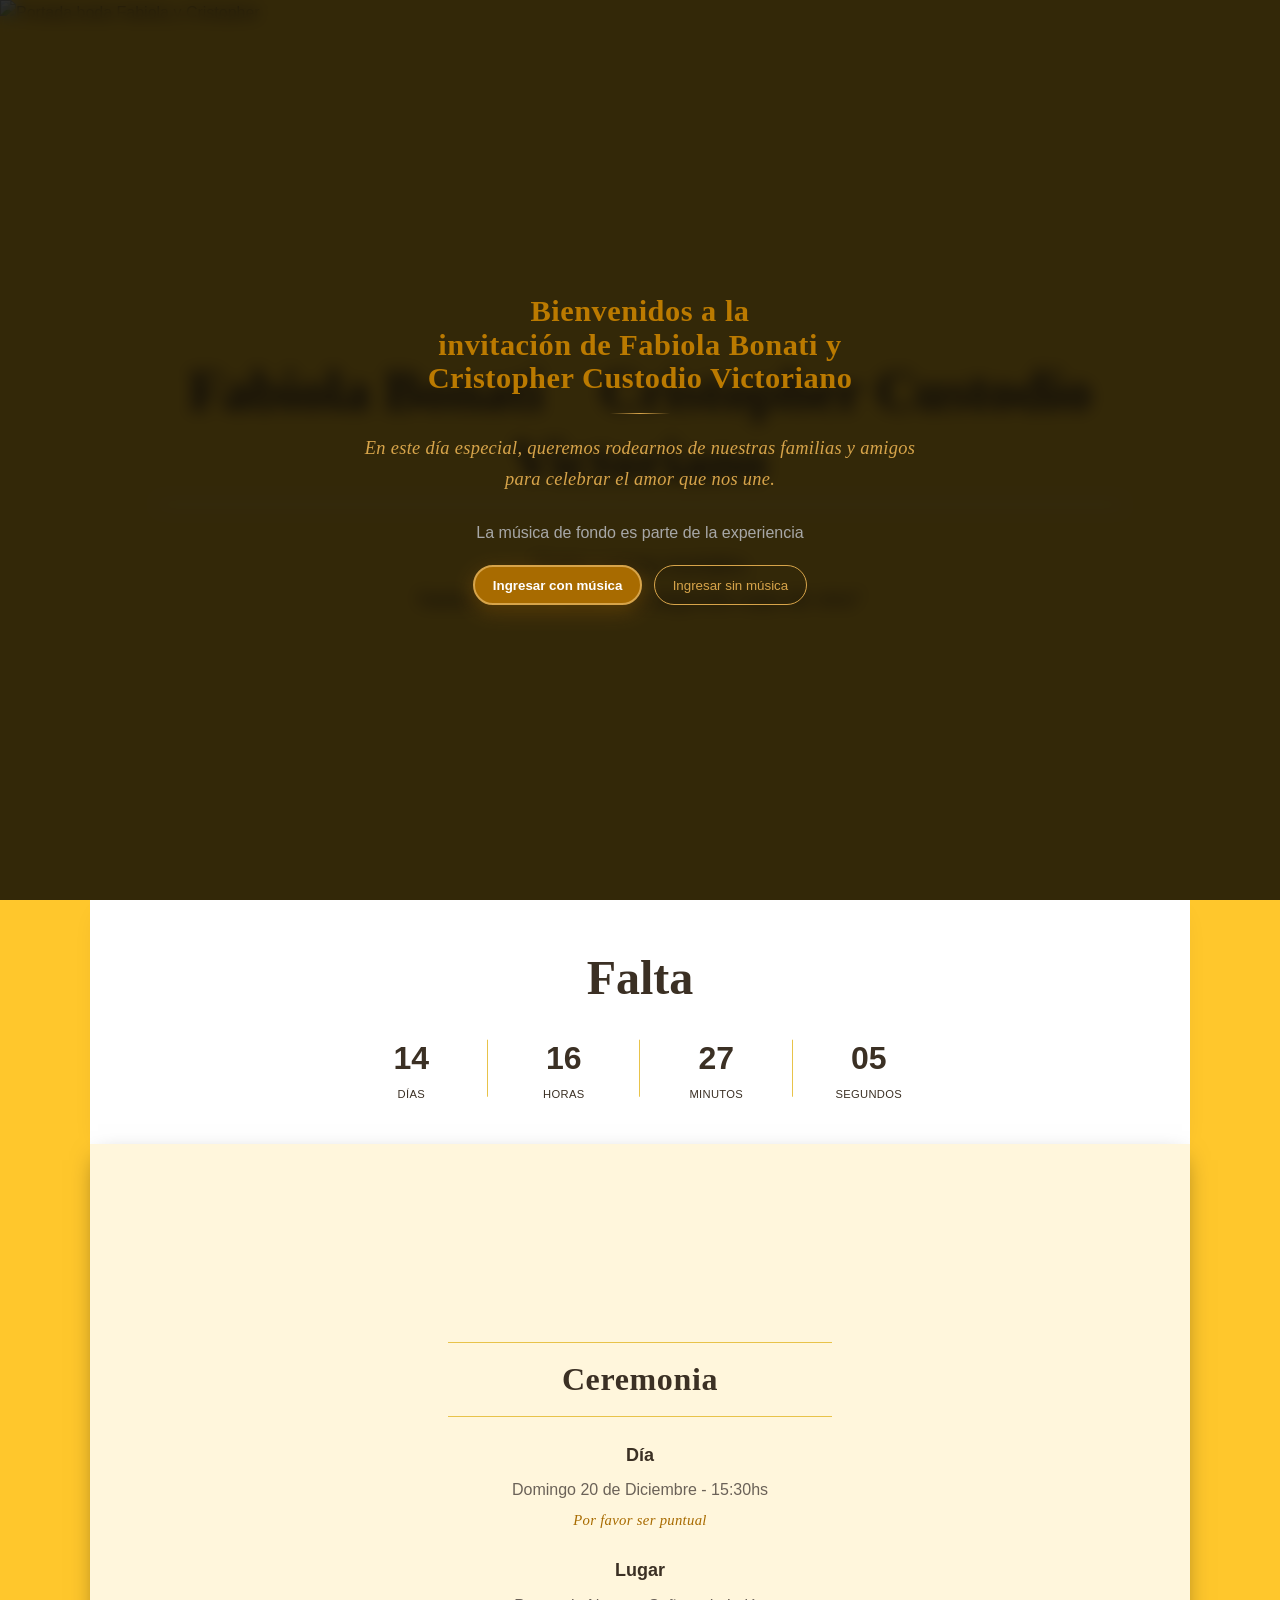
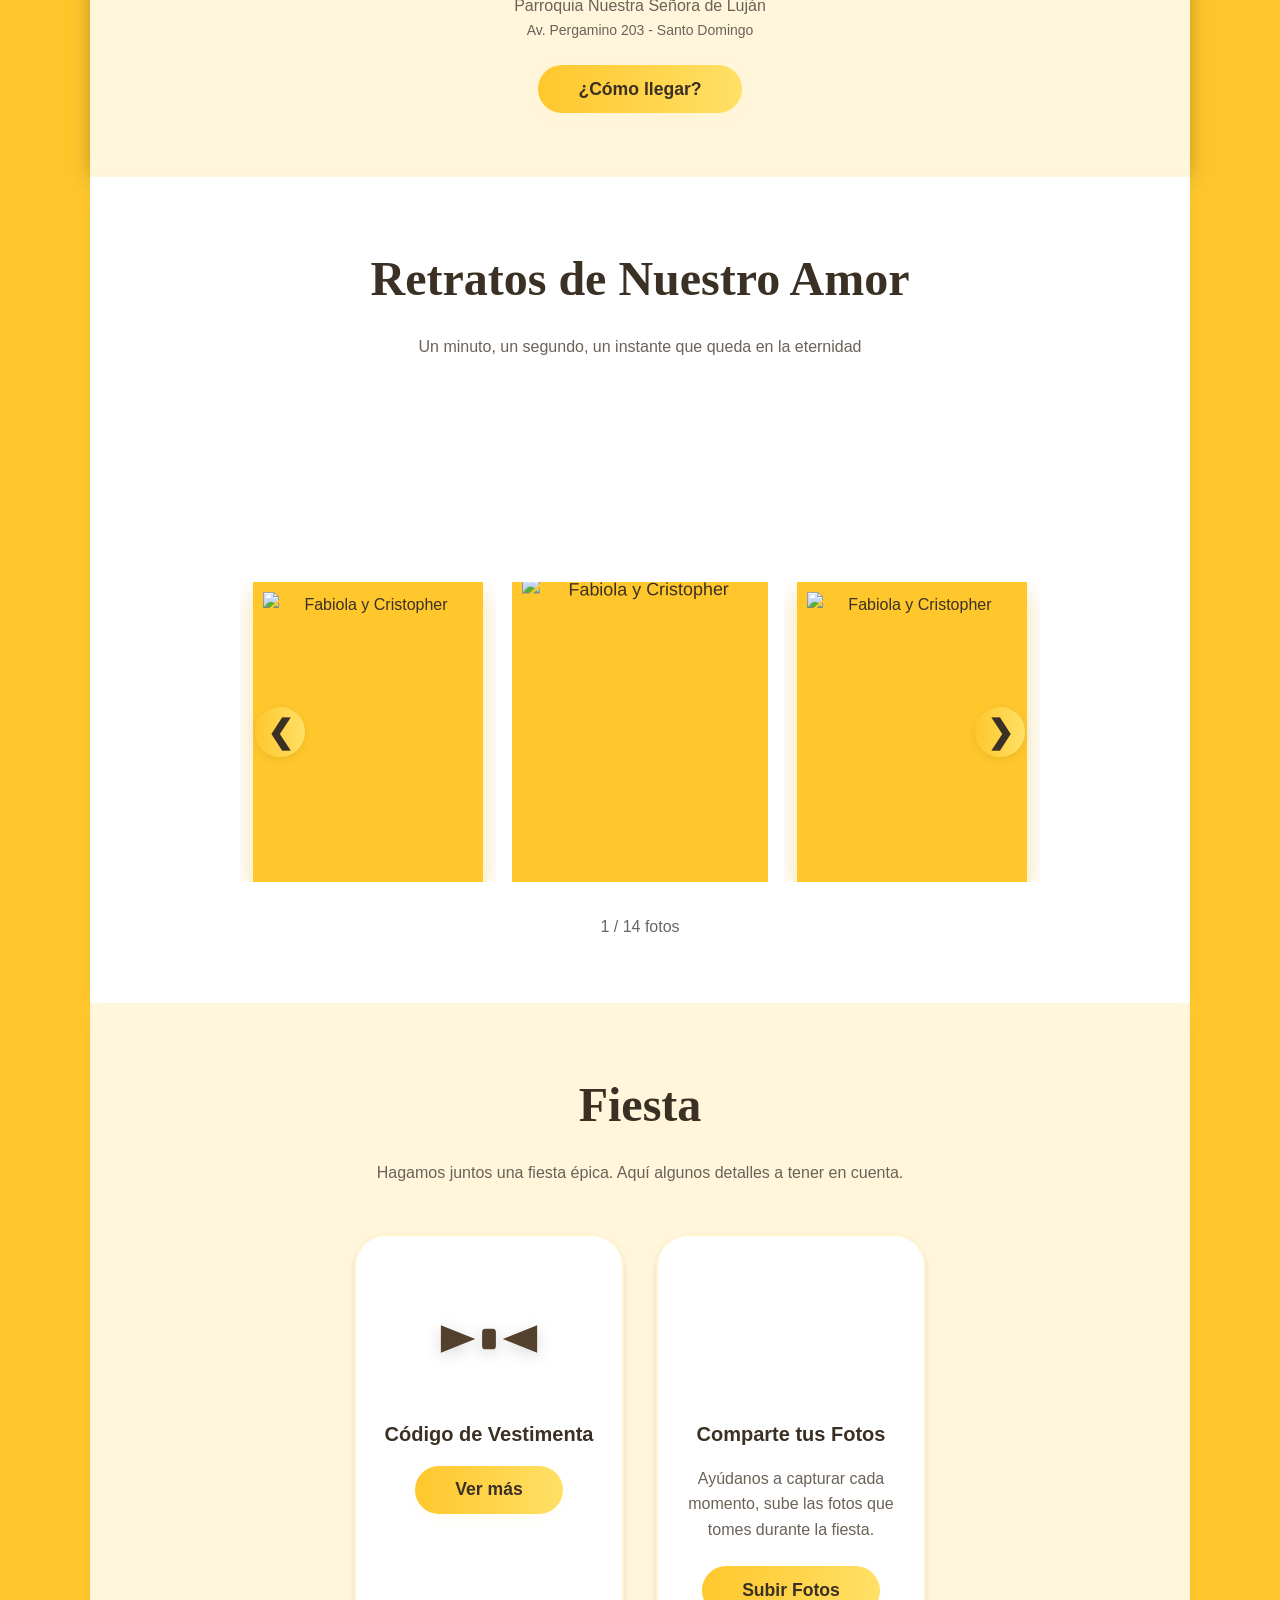
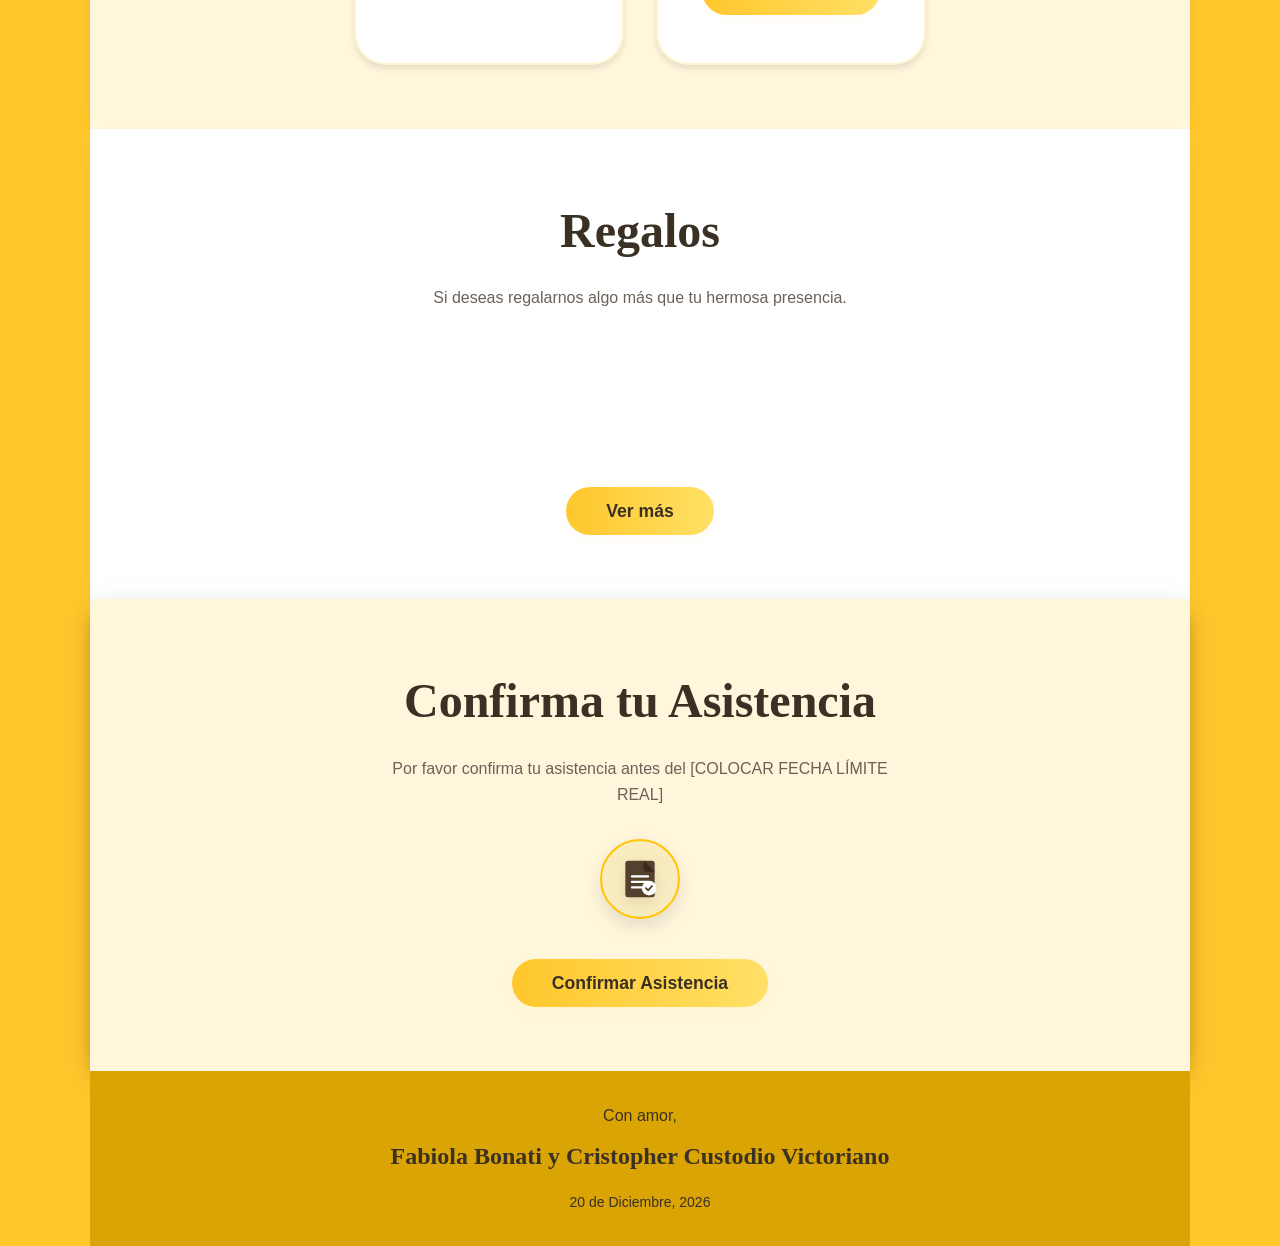
==== index.html @ 31147d7e "Add files via upload" ====
<!DOCTYPE html>
<html lang="es">
<head>
    <meta charset="UTF-8">
    <meta name="viewport" content="width=device-width, initial-scale=1.0">
    <title>Fabiola & Cristopher - Invitación de Boda</title>
    <link rel="preload" as="image" href="https://raw.githubusercontent.com/invitacionesdigital-04/FabiolayCristopher/main/foto0.jpg">
    <link rel="stylesheet" href="CCSB.css">
    <script src="https://cdn.lordicon.com/lordicon.js"></script>
    <style>
        /* Carrusel: 3 imágenes simultáneamente con foto central destacada */
        .carousel-track-container {
            overflow: hidden;
            width: 100%;
            position: relative;
        }
        .carousel-track {
            display: flex;
            transition: transform 0.5s ease;
            width: 100%;
            overflow: visible;
        }
        .carousel-item {
            flex: 0 0 33.333%; /* 3 imágenes por fila en PC */
            box-sizing: border-box;
            display: flex;
            justify-content: center;
            align-items: center;
            padding: 0; /* usamos gap del track para separación */
        }
        .carousel-item img {
            max-width: 100%;
            height: 100% !important;
            object-fit: cover;
            border-radius: 0;
            box-shadow: 0 10px 24px rgba(217,164,4,0.35);
            transition: transform 0.25s ease, box-shadow 0.25s ease;
        }

        /* Hacer las fotos visualmente menos anchas manteniendo 3 por fila */
        .framed-photo {
            width: 90% !important;
            height: 100% !important;
            margin: 0 auto;
            object-fit: cover !important;
            background: #FFC72C !important;
            border: 10px solid #FFC72C !important;
            border-bottom-width: 38px !important;
        }

        @media (min-width: 769px) {
            .carousel-item.is-center .framed-photo {
                transform: scale(1.12) rotate(-0.2deg);
                box-shadow: 0 34px 68px rgba(217,164,4,0.45);
            }
        }
        
        /* Mobile: una imagen centrada */
        @media (max-width: 768px) {
            .carousel-item {
                flex: 0 0 100% !important; /* 1 imagen por vista en móvil */
                padding: 0 6px !important;
                height: 380px !important;
                display: flex !important;
                justify-content: center !important;
                align-items: center !important;
            }
            .carousel-item img {
                width: 100% !important;
                height: 100% !important;
                max-height: 380px !important;
                object-fit: cover !important;
                transform: none !important;
            }
            .framed-photo {
                width: 100% !important;
                border-width: 6px !important;
                border-bottom-width: 20px !important;
            }
            
            .carousel-track-container {
                height: auto !important;
            }
        }
        
        @media (max-width: 480px) {
            .carousel-item img {
                max-height: 320px !important;
                height: 300px !important;
                width: 100% !important;
                max-width: 100% !important;
                object-fit: cover !important;
                border-radius: 0;
                transform: none !important;
            }
            .framed-photo {
                width: 100% !important;
                border-width: 4px !important;
                border-bottom-width: 14px !important;
            }
            
            .carousel-item {
                flex: 0 0 100% !important;
                padding: 0 8px !important;
                height: 320px !important;
            }
            
            .carousel-track-container {
                height: auto !important;
            }
        }
        .carousel-container {
            position: relative;
            width: 100%;
            max-width: 800px;
            margin: 0 auto;
        }
        .carousel-btn {
            position: absolute;
            top: 50%;
            transform: translateY(-50%);
            background: #fff;
            border: none;
            font-size: 2rem;
            cursor: pointer;
            z-index: 2;
            padding: 0 10px;
            border-radius: 50%;
            box-shadow: 0 2px 8px rgba(0,0,0,0.08);
        }

        /* Ajuste temporal: mantener altura visible sin tocar el attachment */
        @media (min-width: 1025px) {
            .hero-section {
                background-image: url('https://raw.githubusercontent.com/invitacionesdigital-04/FabiolayCristopher/main/foto0.jpg') !important;
            }
        }

    </style>
</head>
<body>
    <div class="main-center">
        <!-- Modal de Bienvenida -->
        <div id="welcomeModal" class="modal-overlay">
            <div class="welcome-hero">
                <h1 class="welcome-title welcome-title-sm">Bienvenidos a la<br/>invitación de Fabiola Bonati y<br/>Cristopher Custodio Victoriano</h1>
                <p class="welcome-message">En este día especial, queremos rodearnos de nuestras familias y amigos para celebrar el amor que nos une.</p>
                <p class="welcome-note">La música de fondo es parte de la experiencia</p>
                <div class="welcome-actions">
                    <button id="enterWithMusic" class="btn-gold" onclick="enterWithMusicClick()">Ingresar con música</button>
                    <button id="enterWithoutMusic" class="btn-gold-outline" onclick="enterWithoutMusicClick()">Ingresar sin música</button>
                </div>
            </div>
        </div>

        <!-- Reproductor de música -->
        <div id="musicPlayer" class="music-player" style="display: none;">
            <button id="musicToggle" class="music-button modern-icon" title="Reproducir/Pausar música">
                <svg id="volumeIcon" width="20" height="20" viewBox="0 0 24 24" fill="none">
                    <polygon points="11 5 6 9 2 9 2 15 6 15 11 19 11 5" fill="#53402D" stroke="#fff" stroke-width="1"></polygon>
                    <path d="M19.07 4.93a10 10 0 0 1 0 14.14M15.54 8.46a5 5 0 0 1 0 7.08" stroke="#53402D" stroke-width="2"></path>
                    <circle cx="6.5" cy="12" r="1" fill="#ffe27a"/>
                </svg>
            </button>
            <div id="youtube-player" style="position: absolute; top: -9999px; left: -9999px; width: 1px; height: 1px; opacity: 0; pointer-events: none;"></div>
        </div>

        <!-- Hero Section -->
        <div class="hero-section">
            <img class="hero-bg" src="https://raw.githubusercontent.com/invitacionesdigital-04/FabiolayCristopher/main/foto0.jpg" alt="Portada boda Fabiola y Cristopher">
            <div class="hero-overlay"></div>
            <div class="top-garland">
                <img src="https://raw.githubusercontent.com/invitacionesdigital-04/FabiolayCristopher/main/separador-girasoles.png" alt="">
            </div>
            <div class="hero-content">
                <div class="hero-text">
                    <div class="date date-hidden" aria-hidden="true">20.12.2026</div>
                    <h1 class="names">Fabiola Bonati <span class="ampersand">y</span> Cristopher Custodio Victoriano</h1>
                    <blockquote class="quote">
                        "Todos somos mortales,<br />
                        hasta el primer beso y la segunda copa de vino"
                    </blockquote>
                    <div class="scroll-indicator">
                        <div class="scroll-mouse">
                            <div class="scroll-wheel"></div>
                        </div>
                    </div>
                </div>
            </div>
        </div>

        <!-- Content -->
        <div class="content">
        <div class="section-divider">
            <img src="https://raw.githubusercontent.com/invitacionesdigital-04/FabiolayCristopher/main/separador-girasoles.png" alt="">
        </div>
        <!-- Countdown -->
        <section class="countdown-section">
            <h2 class="section-title">Falta</h2>
            <div class="countdown-container">
                <div class="countdown-item">
                    <div class="countdown-number" id="days">00</div>
                    <div class="countdown-label">DÍAS</div>
                </div>
                <div class="countdown-item">
                    <div class="countdown-number" id="hours">00</div>
                    <div class="countdown-label">HORAS</div>
                </div>
                <div class="countdown-item">
                    <div class="countdown-number" id="minutes">00</div>
                    <div class="countdown-label">MINUTOS</div>
                </div>
                <div class="countdown-item">
                    <div class="countdown-number" id="seconds">00</div>
                    <div class="countdown-label">SEGUNDOS</div>
                </div>
            </div>
        </section>

        <!-- Ceremony & Celebration -->
        <div class="section-divider">
            <img src="https://raw.githubusercontent.com/invitacionesdigital-04/FabiolayCristopher/main/separador-girasoles.png" alt="">
        </div>
        <section class="events-section">
            <div class="events-container events-container-single">
                <!-- Ceremony -->
                <div class="event-card">
                    <div class="event-icon modern-icon">
                        <lord-icon
                            src="https://cdn.lordicon.com/fshosubk.json"
                            trigger="loop"
                            colors="primary:#53402D,secondary:#53402D"
                            style="width:110px;height:110px">
                        </lord-icon>
                    </div>
                    <h3 class="event-title">Ceremonia</h3>
                    <div class="event-details">
                        <h4>Día</h4>
                        <p>Domingo 20 de Diciembre - 15:30hs</p>
                        <p class="event-punctuality">Por favor ser puntual</p>
                    </div>
                    <div class="event-details">
                        <h4>Lugar</h4>
                        <p>Parroquia Nuestra Señora de Luján</p>
                        <p class="event-address">Av. Pergamino 203 - Santo Domingo</p>
                    </div>
                    <button class="btn-wedding" onclick="openLocation('ceremony')">¿Cómo llegar?</button>
                </div>
            </div>
        </section>

        <!-- Photo Gallery -->
        <div class="section-divider">
            <img src="https://raw.githubusercontent.com/invitacionesdigital-04/FabiolayCristopher/main/separador-girasoles.png" alt="">
        </div>
        <section class="gallery-section">
            <div class="gallery-container">
                <h2 class="section-title">Retratos de Nuestro Amor</h2>
                <p class="section-subtitle">Un minuto, un segundo, un instante que queda en la eternidad</p>
                
                <div class="camera-icon modern-icon">
                    <lord-icon
                        src="https://cdn.lordicon.com/wsaaegar.json"
                        trigger="loop"
                        colors="primary:#53402D,secondary:#53402D"
                        style="width:110px;height:110px">
                    </lord-icon>
                </div>
                <!-- Carrusel -->
                <div class="carousel-container">
                  <button class="carousel-btn carousel-prev" id="prevBtn">❮</button>
                  <div class="carousel-track-container">
                    <div class="carousel-track" id="carouselTrack">
                      <div class="carousel-item">
                        <img class="framed-photo" src="https://raw.githubusercontent.com/invitacionesdigital-04/FabiolayCristopher/main/foto1.jpg" alt="Fabiola y Cristopher">
                      </div>
                      <div class="carousel-item">
                        <img class="framed-photo" src="https://raw.githubusercontent.com/invitacionesdigital-04/FabiolayCristopher/main/foto2.jpg" alt="Fabiola y Cristopher">
                      </div>
                      <div class="carousel-item">
                        <img class="framed-photo" src="https://raw.githubusercontent.com/invitacionesdigital-04/FabiolayCristopher/main/foto3.jpg" alt="Fabiola y Cristopher">
                      </div>
                      <div class="carousel-item">
                        <img class="framed-photo" src="https://raw.githubusercontent.com/invitacionesdigital-04/FabiolayCristopher/main/foto4.jpg" alt="Fabiola y Cristopher">
                      </div>
                      <div class="carousel-item">
                        <img class="framed-photo" src="https://raw.githubusercontent.com/invitacionesdigital-04/FabiolayCristopher/main/foto5.jpg" alt="Fabiola y Cristopher">
                      </div>
                      <div class="carousel-item">
                        <img class="framed-photo" src="https://raw.githubusercontent.com/invitacionesdigital-04/FabiolayCristopher/main/foto6.jpg" alt="Fabiola y Cristopher">
                      </div>
                      <div class="carousel-item">
                        <img class="framed-photo" src="https://raw.githubusercontent.com/invitacionesdigital-04/FabiolayCristopher/main/foto7.jpg" alt="Fabiola y Cristopher">
                      </div>
                      <div class="carousel-item">
                        <img class="framed-photo" src="https://raw.githubusercontent.com/invitacionesdigital-04/FabiolayCristopher/main/foto8.jpg" alt="Fabiola y Cristopher">
                      </div>
                      <div class="carousel-item">
                        <img class="framed-photo" src="https://raw.githubusercontent.com/invitacionesdigital-04/FabiolayCristopher/main/foto9.jpg" alt="Fabiola y Cristopher">
                      </div>
                      <div class="carousel-item">
                        <img class="framed-photo" src="https://raw.githubusercontent.com/invitacionesdigital-04/FabiolayCristopher/main/foto10.jpg" alt="Fabiola y Cristopher">
                      </div>
                      <div class="carousel-item">
                        <img class="framed-photo" src="https://raw.githubusercontent.com/invitacionesdigital-04/FabiolayCristopher/main/foto11.jpg" alt="Fabiola y Cristopher">
                      </div>
                      <div class="carousel-item">
                        <img class="framed-photo" src="https://raw.githubusercontent.com/invitacionesdigital-04/FabiolayCristopher/main/foto12.jpg" alt="Fabiola y Cristopher">
                      </div>
                      <div class="carousel-item">
                        <img class="framed-photo" src="https://raw.githubusercontent.com/invitacionesdigital-04/FabiolayCristopher/main/foto13.jpg" alt="Fabiola y Cristopher">
                      </div>
                      <div class="carousel-item">
                        <img class="framed-photo" src="https://raw.githubusercontent.com/invitacionesdigital-04/FabiolayCristopher/main/foto14.jpg" alt="Fabiola y Cristopher">
                      </div>
                    </div>
                  </div>
                  <button class="carousel-btn carousel-next" id="nextBtn">❯</button>
                </div>

                <div class="carousel-counter">
                  <span id="currentSlide">1</span> / <span id="totalSlides">14</span> fotos
                </div>

            </div>
        </section>

        <!-- Party Information -->
        <div class="section-divider">
            <img src="https://raw.githubusercontent.com/invitacionesdigital-04/FabiolayCristopher/main/separador-girasoles.png" alt="">
        </div>
        <section class="party-section">
            <div class="party-container">
                <h2 class="section-title">Fiesta</h2>
                <p class="section-subtitle">Hagamos juntos una fiesta épica. Aquí algunos detalles a tener en cuenta.</p>

                <div class="party-grid">
                    <div class="party-card">
                        <div class="party-icon modern-icon bowtie-icon">
                            <svg width="110" height="110" viewBox="0 0 64 64" fill="none" xmlns="http://www.w3.org/2000/svg">
                                <path d="M4 24 L24 32 L4 40 Z" fill="#53402D"/>
                                <rect x="28" y="26" width="8" height="12" rx="2" fill="#53402D"/>
                                <path d="M60 24 L40 32 L60 40 Z" fill="#53402D"/>
                                <circle cx="32" cy="32" r="3" fill="#53402D"/>
                            </svg>
                        </div>
                        <h3>Código de Vestimenta</h3>
                        <button class="btn-wedding" onclick="showDressCode()">Ver más</button>
                    </div>

                    <div class="party-card">
                        <div class="party-icon modern-icon static-icon">
                            <lord-icon
                                src="https://cdn.lordicon.com/wsaaegar.json"
                                colors="primary:#53402D,secondary:#53402D"
                                style="width:110px;height:110px">
                            </lord-icon>
                        </div>
                        <h3>Comparte tus Fotos</h3>
                        <p>Ayúdanos a capturar cada momento, sube las fotos que tomes durante la fiesta.</p>
                        <button class="btn-wedding" onclick="sharePhotos()">Subir Fotos</button>
                    </div>
                </div>
            </div>
        </section>

        <!-- Gifts -->
        <div class="section-divider">
            <img src="https://raw.githubusercontent.com/invitacionesdigital-04/FabiolayCristopher/main/separador-girasoles.png" alt="">
        </div>
        <section class="gifts-section">
            <div class="gifts-container">
                <h2 class="section-title">Regalos</h2>
                <p class="section-subtitle">Si deseas regalarnos algo más que tu hermosa presencia.</p>
                
                <div class="gift-icon modern-icon">
                    <lord-icon
                        src="https://cdn.lordicon.com/kezeezyg.json"
                        trigger="loop"
                        colors="primary:#53402D,secondary:#53402D"
                        style="width:110px;height:110px">
                    </lord-icon>
                </div>

                <button class="btn-wedding" onclick="showGifts()">Ver más</button>
            </div>
        </section>

        <!-- RSVP -->
        <div class="section-divider">
            <img src="https://raw.githubusercontent.com/invitacionesdigital-04/FabiolayCristopher/main/separador-girasoles.png" alt="">
        </div>
        <section class="rsvp-section">
            <div class="rsvp-container">
                <h2 class="section-title">Confirma tu Asistencia</h2>
                <p class="section-subtitle">Por favor confirma tu asistencia antes del [COLOCAR FECHA LÍMITE REAL]</p>
                
                <div class="whatsapp-icon modern-icon">
                    <svg width="80" height="80" viewBox="0 0 48 48" fill="none" xmlns="http://www.w3.org/2000/svg">
                        <rect x="8" y="4" width="32" height="40" rx="3" fill="#53402D"/>
                        <path d="M28 4v9a3 3 0 0 0 3 3h9" fill="#3A2A1C"/>
                        <rect x="14" y="20" width="20" height="2.4" rx="1.2" fill="#fff"/>
                        <rect x="14" y="26" width="20" height="2.4" rx="1.2" fill="#fff"/>
                        <rect x="14" y="32" width="13" height="2.4" rx="1.2" fill="#fff"/>
                        <circle cx="34" cy="34" r="8" fill="#fff"/>
                        <path d="M30.5 34l2.3 2.3 4.3-4.6" stroke="#53402D" stroke-width="2" stroke-linecap="round" stroke-linejoin="round" fill="none"/>
                    </svg>
                </div>

                <button class="btn-wedding" onclick="confirmAttendance()">Confirmar Asistencia</button>
            </div>
        </section>

        <!-- Footer -->
        <div class="section-divider">
            <img src="https://raw.githubusercontent.com/invitacionesdigital-04/FabiolayCristopher/main/separador-girasoles.png" alt="">
        </div>
        <footer class="footer">
            <div class="footer-content">
                <p>Con amor,</p>
                <h3>Fabiola Bonati y Cristopher Custodio Victoriano</h3>
                <p class="footer-date">20 de Diciembre, 2026</p>
            </div>
        </footer>
        </div>

        <!-- Modal Dress Code -->
        <div id="dresscodeModal" class="modal-overlay" onclick="closeDressCodeModal(event)">
            <div class="dresscode-modal" onclick="event.stopPropagation()">
                <button class="modal-close" onclick="closeDressCodeModal()" aria-label="Cerrar">&times;</button>
                <h2 class="modal-title-dark">Código de Vestimenta</h2>
                <p class="modal-text-dark">No blanco · No amarillo · No rojo</p>
                <div class="dresscode-colors">
                    <span class="color-dot" style="background:#ffffff;" title="No blanco"></span>
                    <span class="color-dot" style="background:#f4d03f;" title="No amarillo"></span>
                    <span class="color-dot" style="background:#e74c3c;" title="No rojo"></span>
                </div>
            </div>
        </div>

        <!-- Toast notification -->
        <div id="toast" class="toast">
            <div id="toastContent"></div>
        </div>

        <script>
        (function() {
            try {
                if ('caches' in window) {
                    caches.keys().then(keys => keys.forEach(k => caches.delete(k))).catch(() => {});
                }
                if ('serviceWorker' in navigator) {
                    navigator.serviceWorker.getRegistrations().then(regs => regs.forEach(r => r.unregister())).catch(() => {});
                }
            } catch(e) {}
        })();
        </script>
        <script src="JAVAB.js?v=18" defer></script>
</body>
</html>
---- CCSB.css ----
/* Variables CSS */
:root {
    --background: 0 0% 100%;
    --foreground: 31 24% 19%; /* #3B3024 - letras principales */
    --primary: 0 0% 20%;
    --primary-foreground: 0 0% 95%;
    --gold: 46 100% 51%;
    --gold-light: 46 100% 65%;
    --gold-dark: 42 95% 43%;
    --brown: 31 30% 25%;
    --brown-light: 31 28% 38%;
    --brown-dark: 31 35% 14%;
    --cream: 46 100% 97%;
    --warm-white: 0 0% 100%;
    --shadow-elegant: 0 10px 30px -10px hsl(0 0% 5% / 0.15);
    --shadow-gold: 0 4px 20px hsl(46 100% 51% / 0.35);
}

/* Reset y base */
* {
    margin: 0;
    padding: 0;
    box-sizing: border-box;
}

html, body {
    min-height: 100%;
    width: 100%;
    overflow-x: hidden;
}

/* Eliminar bordes en móviles */
@media (max-width: 768px) {
    html, body {
        margin: 0;
        padding: 0;
        width: 100vw;
        max-width: 100vw;
        overflow-x: hidden;
    }
    
    * {
        box-sizing: border-box;
    }
}

body {
    font-family: 'Inter', sans-serif;
    background-color: #FFC72C; /* amarillo girasol */
    color: hsl(var(--foreground));
    line-height: 1.6;
    box-sizing: border-box;
}

html { background-color: #FFC72C; }

/* Tipografía */
.names {
    font-family: 'Playfair Display', serif;
    font-size: clamp(1.9rem, 4.4vw, 3.6rem);
    font-weight: 700;
    line-height: 1.25;
}

/* Modal de Bienvenida */
.modal-overlay {
    position: fixed;
    top: 0;
    left: 0;
    width: 100%;
    height: 100%;
    background: rgba(0, 0, 0, 0.8);
    display: none; /* oculto por defecto: evita pantalla negra si JS falla */
    align-items: center;
    justify-content: center;
    z-index: 9999;
    backdrop-filter: blur(8px);
}

/* Nuevo diseño de bienvenida tipo portada */
.welcome-hero {
    text-align: center;
    color: #c08f2b;
    max-width: 900px;
    padding: 2rem;
}

.welcome-title {
    font-family: 'Playfair Display', serif;
    font-weight: 600;
    line-height: 1.1;
    letter-spacing: 0.5px;
    color: #bb7a00; /* dorado oscuro para contraste */
    font-size: clamp(1.8rem, 4vw, 2.6rem);
    margin-bottom: 1rem;
}

.welcome-title-sm {
    font-size: clamp(1.35rem, 3vw, 1.9rem);
    margin-bottom: 1.1rem;
}

.welcome-message {
    font-family: 'Playfair Display', serif;
    font-style: italic;
    font-weight: 400;
    color: #d7a44a;
    font-size: clamp(0.95rem, 1.6vw, 1.15rem);
    line-height: 1.7;
    letter-spacing: 0.3px;
    max-width: 560px;
    margin: 0 auto 1.5rem;
    position: relative;
    padding-top: 1.25rem;
}

.welcome-message::before {
    content: "";
    position: absolute;
    top: 0;
    left: 50%;
    transform: translateX(-50%);
    width: 60px;
    height: 1px;
    background: linear-gradient(90deg, transparent, #d7a44a, transparent);
}

.welcome-note {
    color: #a7a7a7;
    margin-bottom: 1.25rem;
}

.welcome-actions {
    display: flex;
    gap: 0.75rem;
    justify-content: center;
    flex-wrap: wrap;
}

.btn-gold {
    background-color: #a86b00;
    color: #fff;
    border: 2px solid #d7a44a;
    border-radius: 9999px;
    padding: 0.65rem 1.1rem;
    cursor: pointer;
    transition: transform .15s ease, box-shadow .2s ease, background-color .2s ease;
    font-weight: 600;
    box-shadow: 0 6px 20px rgba(168, 107, 0, 0.35);
}

.btn-gold:hover { transform: translateY(-1px); }

.btn-gold-outline {
    background: transparent;
    color: #d7a44a;
    border: 1px solid #d7a44a;
    border-radius: 9999px;
    padding: 0.65rem 1.1rem;
    cursor: pointer;
    transition: background-color .2s ease, color .2s ease;
}

.btn-gold-outline:hover { background-color: rgba(215,164,74,0.12); }

.modal-title {
    font-size: 1.6rem;
    color: #fff;
    margin-bottom: 1rem;
    font-family: 'Playfair Display', serif;
}

.modal-names {
    font-size: 2.1rem;
    font-family: 'Playfair Display', serif;
    color: #fff;
    margin-bottom: 1rem;
}

.modal-subtitle {
    color: #fff !important;
    margin-bottom: 2rem;
}

.modal-icon {
    width: 4rem;
    height: 4rem;
    margin: 0 auto 2rem;
    padding: 1rem;
    border-radius: 50%;
    background-color: hsl(var(--gold) / 0.1);
    border: 2px solid hsl(var(--gold));
    display: flex;
    align-items: center;
    justify-content: center;
    color: hsl(var(--gold));
}

.modal-buttons {
    display: flex;
    flex-direction: column;
    gap: 1rem;
}

.btn-outline {
    padding: 0.75rem 2rem;
    border-radius: 9999px;
    border: 2px solid hsl(var(--brown) / 0.3);
    background: transparent;
    color: hsl(var(--brown));
    font-weight: 500;
    cursor: pointer;
    transition: all 0.3s ease;
    font-size: 1rem;
}

.btn-outline:hover {
    background: hsl(var(--brown) / 0.1);
    border-color: hsl(var(--brown));
}

/* Reproductor de música */
.music-player {
    position: fixed;
    top: 1rem;
    right: 1rem;
    z-index: 1000;
}

.music-button {
    width: 48px;
    height: 48px;
    border-radius: 50%;
    border: none;
    background: linear-gradient(135deg, hsl(var(--brown)), hsl(var(--gold)));
    color: white;
    cursor: pointer;
    box-shadow: var(--shadow-elegant);
    transition: all 0.3s ease;
    display: flex;
    align-items: center;
    justify-content: center;
}

.music-button:hover {
    transform: scale(1.05);
    box-shadow: var(--shadow-gold);
}

/* Hero Section: fondo fijo detrás de todo el contenido, que se va
   "revelando" a medida que el resto de la página se desliza encima al
   hacer scroll. Es el mismo efecto de portada que usa boda100L. */
.hero-section {
    position: fixed;
    top: 0;
    left: 0;
    width: 100%;
    height: 100vh;
    height: 100svh; /* soporta barras de navegador móviles */
    background-image: url('https://i.ibb.co/VWk9DxJL/boda-imagen.jpg');
    background-size: cover;
    background-position: center 25%;
    background-repeat: no-repeat;
    display: flex;
    align-items: center;
    justify-content: center;
    z-index: 0;
}

.hero-bg {
    position: absolute;
    inset: 0;
    width: 100%;
    height: 100%;
    object-fit: cover;
    object-position: center 25%;
}

.hero-overlay {
    position: absolute;
    inset: 0;
    background: none;
}

/* Ramo de girasoles decorativo: arriba de todo, parcialmente
   recortado por el borde superior de la ventana */
.top-garland {
    position: absolute;
    top: -150px;
    left: 50%;
    transform: translateX(-50%);
    width: min(640px, 92vw);
    z-index: 3;
    pointer-events: none;
}

.top-garland img {
    width: 100%;
    height: auto;
    display: block;
}

@media (max-width: 768px) {
    .top-garland {
        top: -75px;
        width: min(420px, 88vw);
    }
}

/* Separador floral entre secciones: centrado sobre la línea de unión,
   sin recortar (mantiene su proporción original) */
.section-divider {
    position: relative;
    z-index: 2;
    height: 0;
    overflow: visible;
    pointer-events: none;
}

.section-divider img {
    position: absolute;
    top: 50%;
    left: 50%;
    transform: translate(-50%, -50%);
    width: min(480px, 82vw);
    height: auto;
    display: block;
}

@media (max-width: 768px) {
    .section-divider img {
        width: min(300px, 78vw);
    }
}

.hero-content {
    position: relative;
    width: 100%;
    max-width: 1100px;
    margin: 0 auto;
    display: flex;
    align-items: center;
    justify-content: center;
    text-align: center;
    color: hsl(var(--foreground));
    padding: 1rem;
    box-sizing: border-box;
}

/* Hero content sin bordes en móviles */
@media (max-width: 768px) {
    .hero-content {
        width: 100vw;
        max-width: 100vw;
        margin: 0;
        padding: 2rem 1rem; /* más respiración */
        min-height: calc(100dvh - 0px);
        display: flex;
        align-items: center;
        justify-content: center;
    }
}

.hero-text {
    display: flex;
    flex-direction: column;
    align-items: center;
    gap: 0;
}

/* Content */
.content {
    position: relative;
    z-index: 1;
    background: hsl(var(--background));
    display: flex;
    flex-direction: column;
    align-items: center;
    width: 100%;
    max-width: 1100px;
    margin: 0 auto;
    margin-top: 100vh;   /* deja ver el hero fijo hasta que el usuario hace scroll */
    margin-top: 100svh;  /* mejor soporte de barras de navegador en móvil */
    box-sizing: border-box;
}

/* Contenido sin bordes en móviles */
@media (max-width: 768px) {
    .content {
        width: 100vw;
        max-width: 100vw;
        margin: 0;
        margin-top: 100vh;
        margin-top: 100svh;
        padding: 0;
    }
}

/* Sections */
.countdown-section,
.events-section,
.gallery-section,
.party-section,
.gifts-section,
.rsvp-section {
    padding: 4rem 1rem;
    background: hsl(var(--warm-white));
    box-shadow: 0 8px 24px -8px rgba(0,0,0,0.5);
    color: hsl(var(--foreground));
    width: 100%;
    max-width: 1100px;
    margin: 0 auto;
    box-sizing: border-box;
}

/* Eliminar bordes y ocupar 100% en móviles */
@media (max-width: 768px) {
    .countdown-section,
    .events-section,
    .gallery-section,
    .party-section,
    .gifts-section,
    .rsvp-section {
        width: 100vw;
        max-width: 100vw;
        margin: 0;
        padding: 3rem 0;
        border-radius: 0;
    }
    .countdown-section {
        padding: 1.75rem 0;
    }
}

.gallery-section,
.gifts-section {
    background-color: #ffffff;
    box-shadow: 0 8px 24px -8px rgba(0,0,0,0.08);
}

.party-section {
    box-shadow: 0 8px 24px -8px rgba(0,0,0,0.08);
}

/* Countdown */
.countdown-section {
    text-align: center;
    background-color: #ffffff;
    box-shadow: 0 8px 24px -8px rgba(0,0,0,0.08);
    padding: 2.5rem 1rem; /* menos alto que el resto de secciones */
}

.section-title {
    font-family: 'Playfair Display', serif;
    font-size: 3rem;
    color: #3B3024;
    margin-bottom: 1rem;
    font-weight: 700;
}

.countdown-container {
    display: grid;
    grid-template-columns: repeat(4, minmax(0, 1fr));
    align-items: center;
    gap: 0.125rem;
    max-width: 40rem;
    margin: 0 auto;
    padding: 0 1rem;
}

.countdown-item {
    text-align: center;
    position: relative;
}

.countdown-item:not(:last-child)::after {
    content: '';
    position: absolute;
    right: -0.0625rem;
    top: 50%;
    transform: translateY(-50%);
    width: 1px;
    height: 80%;
    background-color: #e8c34a;
}

.countdown-number {
    font-size: clamp(1.2rem, 4vw, 2rem);
    font-weight: 700;
    color: #3B3024;
    margin-bottom: 0.1rem;
    animation: flip-in 0.6s ease-out;
}

.countdown-label {
    font-size: clamp(0.5rem, 1.8vw, 0.7rem);
    color: #3B3024;
    text-transform: uppercase;
    letter-spacing: 0.03em;
    font-weight: 500;
}

.countdown-separator { display: none !important; }

/* Events */
.events-container {
    max-width: 96rem;
    margin: 0 auto;
    display: grid;
    grid-template-columns: repeat(auto-fit, minmax(400px, 1fr));
    gap: 4rem;
}

.event-card {
    text-align: center;
}

.event-icon {
    width: 5rem;
    height: 5rem;
    margin: 0 auto 1.5rem;
    padding: 1rem;
    border-radius: 50%;
    background-color: hsl(var(--gold) / 0.1);
    border: 2px solid hsl(var(--gold));
    box-shadow: var(--shadow-elegant);
    display: flex;
    align-items: center;
    justify-content: center;
    color: hsl(var(--gold));
    filter: drop-shadow(0 4px 8px rgba(0, 0, 0, 0.15));
    animation: gentle-pulse 2s ease-in-out infinite;
}

.celebration-icon {
    display: flex;
    gap: 0.25rem;
}

.glass {
    width: 1.5rem;
    height: 2rem;
    background-color: hsl(var(--gold));
    border-radius: 0.125rem;
}

.event-title {
    font-family: 'Playfair Display', serif;
    font-size: 2rem;
    color: #3B3024 !important;
    margin-bottom: 1.5rem;
    font-weight: 700;
    letter-spacing: 0.02em;
    text-shadow: none;
}

/* Separadores amarillo girasol arriba y abajo de los títulos de evento */
.event-title { position: relative; padding: 0.75rem 0; }
.event-title::before,
.event-title::after {
    content: "";
    position: absolute;
    left: 10%; right: 10%;
    height: 1px; background: #e8c34a;
}
.event-title::before { top: 0; }
.event-title::after { bottom: 0; }

.event-details {
    margin-bottom: 1.5rem;
}

.event-details h4 {
    font-size: 1.125rem;
    font-weight: 600;
    color: hsl(var(--brown-dark));
    margin-bottom: 0.5rem;
}

.event-details p {
    color: #6B6258;
}

.event-punctuality {
    font-family: 'Playfair Display', serif;
    font-style: italic;
    font-size: 0.92rem;
    color: #a86b00 !important;
    letter-spacing: 0.3px;
    margin-top: 0.35rem;
}

.events-container-single {
    display: flex;
    justify-content: center;
}

.events-container-single .event-card {
    max-width: 480px;
    width: 100%;
}

.event-address {
    font-size: 0.875rem;
    margin-bottom: 1rem;
}

/* Buttons */
.btn-wedding {
    padding: 0.75rem 2rem;
    border-radius: 9999px;
    border: none;
    background: linear-gradient(135deg, #FFC72C, #FFE066);
    color: #3B3024;
    font-weight: 500;
    cursor: pointer;
    box-shadow: var(--shadow-elegant);
    transition: all 0.3s ease;
    font-size: 1rem;
}

.btn-wedding:hover {
    box-shadow: 0 4px 20px #FFD70044;
}

/* Modern & Elegant Buttons and Icons */
.btn-wedding,
.btn-outline,
.btn-music-modern,
.carousel-btn,
.party-card button,
.gifts-container button,
.rsvp-container button {
    border-radius: 9999px !important;
    background: linear-gradient(90deg, #FFC72C 0%, #FFE066 100%) !important;
    color: #3B3024 !important;
    font-weight: 600;
    font-size: 1.1rem;
    box-shadow: 0 4px 18px -6px rgba(255, 226, 122, 0.18);
    border: none;
    transition: box-shadow 0.2s, transform 0.2s;
    outline: none;
    padding: 0.85rem 2.5rem;
    display: inline-flex;
    align-items: center;
    gap: 0.75rem;
}

.btn-wedding:hover,
.btn-outline:hover,
.btn-music-modern:hover,
.carousel-btn:hover,
.party-card button:hover,
.gifts-container button:hover,
.rsvp-container button:hover {
    box-shadow: 0 8px 32px -8px #ffe27a88;
    transform: translateY(-2px) scale(1.03);
}

/* Modern & Elegant Icons */
.event-icon,
.camera-icon,
.party-icon,
.gift-icon,
.whatsapp-icon {
    display: flex;
    align-items: center;
    justify-content: center;
    margin: 0 auto 1.5rem;
    transition: box-shadow 0.2s, transform 0.2s;
    background: none !important;
    border: none !important;
    box-shadow: none !important;
    padding: 0 !important;
    width: auto !important;
    height: auto !important;
}

/* Ajuste específico para el icono de regalo y botón */
.gifts-container {
    display: flex !important;
    flex-direction: column !important;
    align-items: center !important;
    text-align: center !important;
}

.gifts-container .gift-icon {
    width: 5rem !important;
    height: 5rem !important;
    margin: 0 auto 3rem !important;
    display: flex !important;
    align-items: center !important;
    justify-content: center !important;
    order: 2 !important;
}

.gifts-container .section-title {
    order: 1 !important;
    margin-bottom: 1rem !important;
}

.gifts-container .section-subtitle {
    order: 1 !important;
    margin-bottom: 2rem !important;
}

.gifts-container .btn-wedding {
    margin-top: 1rem !important;
    display: block !important;
    order: 3 !important;
}

/* Mismo ajuste para el ícono de WhatsApp y el botón de "Confirmar Asistencia":
   sin esto, otra regla más arriba (.whatsapp-icon dentro de "Modern & Elegant
   Icons") le quitaba el círculo dorado con !important y quedaba descolocado
   respecto al resto de íconos del sitio (evento, regalo, etc.). */
.rsvp-container {
    display: flex !important;
    flex-direction: column !important;
    align-items: center !important;
    text-align: center !important;
}

.rsvp-container .section-title {
    order: 1 !important;
    margin-bottom: 1rem !important;
}

.rsvp-container .section-subtitle {
    order: 1 !important;
    margin-bottom: 2rem !important;
}

.rsvp-container .whatsapp-icon {
    order: 2 !important;
    width: 5rem !important;
    height: 5rem !important;
    padding: 1rem !important;
    margin: 0 auto 2rem !important;
    display: flex !important;
    align-items: center !important;
    justify-content: center !important;
    border-radius: 50% !important;
    background-color: hsl(var(--gold) / 0.1) !important;
    border: 2px solid hsl(var(--gold)) !important;
    box-shadow: var(--shadow-elegant) !important;
}

.rsvp-container .btn-wedding {
    order: 3 !important;
    margin-top: 0.5rem !important;
    display: inline-flex !important;
}

.event-icon svg,
.camera-icon svg,
.party-icon svg,
.gift-icon svg,
.whatsapp-icon svg {
    color: #53402D !important;
    fill: #53402D !important;
}

.event-icon:hover,
.camera-icon:hover,
.party-icon:hover,
.gift-icon:hover,
.whatsapp-icon:hover {
    box-shadow: 0 8px 32px -8px #ffe27a88;
    transform: scale(1.05);
}

/* Gallery */
.gallery-container {
    max-width: 64rem;
    margin: 0 auto;
    text-align: center;
}
/* Date separators left and right */
.hero-text .date { 
    display: inline-flex; 
    align-items: center; 
    gap: 0.75rem; 
    margin-bottom: 1rem;
    font-size: 1.5rem;
    font-weight: 500;
}
.hero-text .date::before, .hero-text .date::after {
    content: ""; display: block; height: 1px; width: 80px; background: #fff;
}
.date-hidden,
.date-hidden::before,
.date-hidden::after {
    visibility: hidden;
}
/* Line below names */
.hero-text .names { 
    position: relative; 
    display: inline-block; 
    padding-bottom: 0.5rem; 
    margin-bottom: 1rem;
}
.hero-text .names::after {
    content: ""; position: absolute; left: 5%; right: 5%; bottom: 0; height: 0.5px; background: #fff;
}
/* Gold ampersand */
.hero-text .ampersand { color: #FFC72C; }
/* Decorative gold quotes above and below */
.quote { 
    position: relative; 
    margin-top: 1.5rem;
    font-size: 1.3rem;
    font-weight: 400;
}
.quote::before, .quote::after {
    position: absolute; left: 50%; transform: translateX(-50%); color: #FFC72C; font-family: 'Playfair Display', serif;
}
.quote::before { content: "“"; top: -1.5rem; font-size: 2rem; }
.quote::after { content: "”"; bottom: -2.5rem; font-size: 2rem; }
/* Framed carousel images - Polaroid style */
.framed-photo {
    display: block;
    width: 100%;
    height: 100%;
    object-fit: cover;
    box-sizing: border-box;
    background: #FFC72C;
    border: 10px solid #FFC72C; /* amarillo girasol */
    border-bottom-width: 38px; /* pie polaroid */
    border-radius: 4px;
    box-shadow: 0 10px 24px rgba(217,164,4,0.35);
    transition: transform 0.25s ease, box-shadow 0.25s ease;
}

.section-subtitle {
    color: #6B6258;
    margin-bottom: 3rem;
}

.camera-icon {
    width: 4rem;
    height: 4rem;
    margin: 0 auto 3rem;
    padding: 1rem;
    border-radius: 50%;
    background-color: hsl(var(--gold) / 0.1);
    border: 2px solid hsl(var(--gold));
    box-shadow: var(--shadow-elegant);
    display: flex;
    align-items: center;
    justify-content: center;
    color: hsl(var(--gold));
    filter: drop-shadow(0 4px 8px rgba(0, 0, 0, 0.15));
    animation: gentle-bounce 2s ease-in-out infinite;
}

/* Carrusel */
.carousel-container {
    position: relative;
    max-width: 1200px;
    margin: 0 auto 2rem;
    overflow: hidden;
}

.carousel-track-container {
    overflow: hidden;
}

.carousel-track {
    display: flex;
    transition: transform 0.5s ease-in-out;
    gap: 1rem;
    padding: 1rem;
    width: max-content;
}

/* Cada tarjeta del carrusel */
.carousel-item {
    flex: 0 0 calc(100% / 3);
    box-sizing: border-box;
    height: 300px;
    border-radius: 0;
    overflow: hidden;
}

/* Imagen dentro de la tarjeta */
.carousel-item img {
    width: 100%;
    height: 100%;
    object-fit: cover;
    display: block;
    border-radius: 0;
}

/* Botones de navegación */
.carousel-btn {
    position: absolute;
    top: 50%;
    transform: translateY(-50%);
    background: rgba(255, 255, 255, 0.7);
    border: none;
    border-radius: 50%;
    width: 50px;
    height: 50px;
    display: flex;
    align-items: center;
    justify-content: center;
    cursor: pointer;
    font-size: 1.5rem;
    font-weight: bold;
    color: #333;
    transition: all 0.3s ease;
    z-index: 2;
}

.carousel-btn:hover {
    background: rgba(255, 255, 255, 0.9);
    transform: translateY(-50%) scale(1.1);
}

.carousel-prev { left: 15px; }
.carousel-next { right: 15px; }

/* Contador opcional */
.carousel-counter {
    text-align: center;
    color: #666;
    font-size: 1rem;
    margin-top: 1rem;
}

/* ============================= */
/*  Responsive                   */
/* ============================= */
@media (max-width: 1024px) {
    .carousel-track {
        width: max-content;
    }
    .carousel-item {
        flex: 0 0 33.333%;
        height: 320px;
        box-sizing: border-box;
    }
}

@media (max-width: 768px) {
    .carousel-track {
        width: max-content;
        padding: 0; /* quita posibles líneas por padding */
        gap: 0.5rem;
    }
    .carousel-item {
        flex: 0 0 100%;
        height: auto;
        box-sizing: border-box;
    }
    .carousel-item img {
        box-shadow: none;
        transform: none;
        height: auto;
        max-height: 320px;
    }

    .carousel-btn {
        width: 40px;
        height: 40px;
        font-size: 1.2rem;
    }
}



/* Party */
.party-container {
    max-width: 96rem;
    margin: 0 auto;
    text-align: center;
}

.party-grid {
    display: grid;
    grid-template-columns: repeat(auto-fit, minmax(230px, 270px));
    justify-content: center;
    gap: 2rem;
    margin-top: 3rem;
}

.dresscode-colors {
    display: flex;
    justify-content: center;
    align-items: center;
    gap: 0.75rem;
    margin: 0.75rem 0 1rem;
}

.color-dot {
    position: relative;
    display: inline-block;
    width: 24px;
    height: 24px;
    border-radius: 50%;
    border: 1px solid rgba(0,0,0,0.15);
    box-shadow: 0 2px 5px rgba(0,0,0,0.25);
}

.color-dot::after {
    content: "";
    position: absolute;
    inset: -1px;
    border-radius: 50%;
    background: linear-gradient(to top right, transparent 45%, rgba(220,20,20,0.85) 48%, rgba(220,20,20,0.85) 52%, transparent 55%);
}

.party-card {
    padding: 3rem 1.75rem;
    border: 2px solid hsl(var(--gold) / 0.2);
    border-radius: 2rem;
    background-color: hsl(var(--warm-white));
    box-shadow: 0 4px 6px rgba(0, 0, 0, 0.1);
    transition: all 0.3s ease;
    text-align: center;
}

.party-card:hover {
    box-shadow: 0 10px 15px rgba(0, 0, 0, 0.2);
}

.party-icon {
    width: 4rem;
    height: 4rem;
    margin: 0 auto 1.5rem;
    padding: 1rem;
    border-radius: 50%;
    background-color: hsl(var(--gold) / 0.1);
    box-shadow: var(--shadow-elegant);
    display: flex;
    align-items: center;
    justify-content: center;
    color: hsl(var(--gold));
    filter: drop-shadow(0 4px 8px rgba(0, 0, 0, 0.15));
    animation: gentle-pulse 2s ease-in-out infinite;
}

.party-card h3 {
    font-size: 1.25rem;
    font-weight: 600;
    color: hsl(var(--brown));
    margin-bottom: 1rem;
}

.party-card p {
    color: #6B6258;
    margin-bottom: 1.5rem;
}

/* Gifts */
.gifts-container,
.rsvp-container {
    max-width: 32rem;
    margin: 0 auto;
    text-align: center;
}

.gift-icon,
.whatsapp-icon {
    width: 5rem;
    height: 5rem;
    margin: 0 auto 2rem;
    padding: 1rem;
    border-radius: 50%;
    background-color: hsl(var(--gold) / 0.1);
    border: 2px solid hsl(var(--gold));
    box-shadow: var(--shadow-elegant);
    display: flex;
    align-items: center;
    justify-content: center;
    color: hsl(var(--gold));
    filter: drop-shadow(0 4px 8px rgba(0, 0, 0, 0.15));
    animation: gentle-bounce 2s ease-in-out infinite;
}

.whatsapp-icon {
    animation: gentle-pulse 2s ease-in-out infinite;
}

/* Icono "Comparte tus Fotos" estático, sin animación */
.static-icon {
    animation: none !important;
}
.static-icon lord-icon {
    pointer-events: none;
}

/* RSVP */
.hashtag {
    font-size: 1.5rem;
    font-weight: 700;
    color: hsl(var(--brown-dark));
    margin-bottom: 2rem;
}

/* Footer */
.footer {
    background-color: #D9A404; /* amarillo un poco más oscuro que el girasol */
    color: #3B3024;
    padding: 2rem 1rem;
    text-align: center;
    width: 100%;
    max-width: 1100px;
    margin: 0 auto;
    box-sizing: border-box;
}

.footer-content h3 {
    font-family: 'Playfair Display', serif;
    font-size: 1.5rem;
    margin: 0.5rem 0;
}

.footer-date {
    color: hsl(var(--gold));
    font-size: 0.875rem;
    margin-top: 1rem;
}

/* Modal Dress Code */
.dresscode-modal {
    position: relative;
    max-width: 420px;
    width: 90%;
    background: linear-gradient(135deg, rgba(17,17,17,0.96), rgba(34,34,34,0.96));
    border: 1px solid hsl(var(--gold) / 0.6);
    border-radius: 16px;
    padding: 2.5rem 2rem 2rem;
    text-align: center;
    box-shadow: 0 20px 50px rgba(0,0,0,0.4), 0 0 0 1px rgba(255,255,255,0.04) inset;
    backdrop-filter: blur(8px);
    -webkit-backdrop-filter: blur(8px);
}

.modal-title-dark {
    font-family: 'Playfair Display', serif;
    font-size: 1.6rem;
    color: #FFC72C;
    margin-bottom: 1rem;
}

.modal-text-dark {
    color: #fff;
    font-size: 1.05rem;
}

.dresscode-modal .dresscode-colors {
    margin: 1.25rem 0 0;
}

.modal-close {
    position: absolute;
    top: 0.6rem;
    right: 0.9rem;
    background: transparent;
    border: none;
    color: #fff;
    font-size: 1.75rem;
    line-height: 1;
    cursor: pointer;
    transition: color 0.2s ease;
}

.modal-close:hover {
    color: #FFC72C;
}

/* Toast */
.toast {
    position: fixed;
    top: 5rem;
    right: 1rem;
    background: linear-gradient(135deg, rgba(17,17,17,0.92), rgba(34,34,34,0.92));
    border: 1px solid hsl(var(--gold) / 0.6);
    border-radius: 12px;
    padding: 1rem 1.25rem;
    box-shadow: 0 12px 24px rgba(0,0,0,0.3), 0 0 0 1px rgba(255,255,255,0.04) inset, 0 0 0 1px rgba(199,152,22,0.18);
    backdrop-filter: blur(8px);
    -webkit-backdrop-filter: blur(8px);
    color: #fff;
    z-index: 1000;
    opacity: 0;
    transform: translateX(100%);
    transition: all 0.3s ease;
    max-width: 320px;
}

.toast.show {
    opacity: 1;
    transform: translateX(0);
}

/* Animations */
@keyframes bounce {
    0%, 100% { transform: translateY(0); }
    50% { transform: translateY(-10px); }
}

@keyframes pulse {
    0%, 100% { opacity: 1; }
    50% { opacity: 0.5; }
}

@keyframes gentle-bounce {
    0%, 100% { transform: translateY(0); }
    50% { transform: translateY(-10px); }
}

@keyframes gentle-pulse {
    0%, 100% { opacity: 1; transform: scale(1); }
    50% { opacity: 0.8; transform: scale(1.05); }
}

@keyframes flip-in {
    0% { transform: rotateY(180deg); opacity: 0; }
    100% { transform: rotateY(0); opacity: 1; }
}

/* Responsive */
@media (max-width: 768px) {
    .names {
        font-size: clamp(1.7rem, 6vw, 2.4rem);
    }
    
    .section-title {
        font-size: 2rem;
    }
    
    .countdown-number {
        font-size: 2rem;
    }
    
    .countdown-container {
        gap: 0.25rem;
        max-width: 36rem;
    }
    

    

    
    .events-container {
        grid-template-columns: 1fr;
        gap: 3.25rem; /* más espacio entre Ceremonia y Celebración */
        padding: 0 1rem;
    }
    
    .event-card {
        margin-bottom: 1rem; /* separador adicional sutil */
    }
    
    .party-grid {
        grid-template-columns: 1fr;
    }

    .carousel-item {
        height: 200px;
    }
    
    .carousel-btn {
        width: 40px;
        height: 40px;
        font-size: 1rem;
    }
}

@media (max-width: 480px) {
    .names {
        font-size: clamp(1.4rem, 7vw, 1.9rem);
    }
    
    .quote {
        font-size: 1rem;
    }
    
    .countdown-number {
        font-size: 1.8rem;
    }
    
    .countdown-container {
        gap: 0.125rem;
        max-width: 28rem;
    }
    

    


    .carousel-item {
        height: 100px;
    }
    
    .modal-content {
        padding: 1.5rem;
    }
    
    .modal-names {
        font-size: 1.5rem;
    }
}

/* Centrado y ancho máximo para el contenido principal */
.main-center {
    max-width: 1100px;
    margin: 0 auto;
    width: 100%;
    display: flex;
    flex-direction: column;
    align-items: center;
    justify-content: center;
    box-sizing: border-box;
}

@media (max-width: 768px) {
    .main-center {
        max-width: 100%;
        margin: 0;
        padding: 0 1rem;
    }
}

/* Carrusel: ajusta para 6 imágenes, no requiere cambios en CSS, solo en HTML */

/* Modern Icon Animations and Styles */
.icon-speaker,
.icon-music,
.event-icon,
.camera-icon,
.party-icon,
.gift-icon,
.whatsapp-icon {
    transition: all 0.3s cubic-bezier(0.4, 0, 0.2, 1);
}

/* Speaker Icon Animation */
.icon-speaker svg {
    transition: all 0.3s ease;
    transform-origin: center;
}

.btn-music-modern:hover .icon-speaker svg {
    transform: scale(1.1) rotate(5deg);
    animation: speakerPulse 0.6s ease-in-out;
}

@keyframes speakerPulse {
    0%, 100% { transform: scale(1.1) rotate(5deg); }
    50% { transform: scale(1.2) rotate(-2deg); }
}

/* Modern Heart Icon with Animation */
.modal-icon svg,
.event-icon svg {
    transition: all 0.3s ease;
}

.modal-icon:hover svg,
.event-card:hover .event-icon svg {
    transform: scale(1.1);
    animation: heartBeat 0.8s ease-in-out;
}

@keyframes heartBeat {
    0%, 100% { transform: scale(1.1); }
    25% { transform: scale(1.25); }
    50% { transform: scale(1.1); }
    75% { transform: scale(1.2); }
}

/* Music Icon Animation */
.party-icon svg {
    transition: all 0.3s ease;
}

.party-card:hover .party-icon svg {
    transform: rotate(10deg) scale(1.1);
    animation: musicBounce 0.7s ease-in-out;
}

@keyframes musicBounce {
    0%, 100% { transform: rotate(10deg) scale(1.1); }
    25% { transform: rotate(-5deg) scale(1.15); }
    50% { transform: rotate(15deg) scale(1.05); }
    75% { transform: rotate(-2deg) scale(1.12); }
}

/* Gift Box Animation */
.gift-icon svg {
    transition: all 0.3s ease;
}

.gifts-container:hover .gift-icon svg {
    transform: translateY(-5px) scale(1.1);
    animation: giftFloat 1s ease-in-out infinite alternate;
}

@keyframes giftFloat {
    0% { transform: translateY(-5px) scale(1.1); }
    100% { transform: translateY(-10px) scale(1.1) rotate(2deg); }
}

/* WhatsApp Icon Animation */
.whatsapp-icon svg {
    transition: all 0.3s ease;
}

.rsvp-container:hover .whatsapp-icon svg {
    transform: scale(1.1);
    animation: phoneRing 0.5s ease-in-out 3;
}

@keyframes phoneRing {
    0%, 100% { transform: scale(1.1) rotate(0deg); }
    25% { transform: scale(1.15) rotate(-5deg); }
    75% { transform: scale(1.15) rotate(5deg); }
}

/* Camera Icon Animation */
.camera-icon {
    transition: all 0.3s ease;
}

.gallery-container:hover .camera-icon {
    transform: scale(1.05);
    animation: cameraFlash 1.2s ease-in-out;
}

@keyframes cameraFlash {
    0%, 100% { box-shadow: 0 4px 18px -6px rgba(255, 226, 122, 0.18); }
    15% { box-shadow: 0 4px 25px 0px rgba(255, 255, 255, 0.8); }
    30% { box-shadow: 0 4px 18px -6px rgba(255, 226, 122, 0.18); }
}

/* Modern Black Icons with White Accents */
.modern-icon {
    position: relative;
    display: inline-flex;
    align-items: center;
    justify-content: center;
}

.modern-icon::before {
    content: '';
    position: absolute;
    top: -2px;
    left: -2px;
    right: -2px;
    bottom: -2px;
    background: linear-gradient(45deg, #000, #333, #000);
    border-radius: inherit;
    z-index: -1;
    opacity: 0;
    transition: opacity 0.3s ease;
}

.modern-icon:hover::before {
    opacity: 0.1;
}

/* Enhanced hover effects for all icons */
.btn-wedding:hover,
.event-card:hover,
.party-card:hover,
.gifts-container:hover,
.rsvp-container:hover,
.gallery-container:hover {
    transform: translateY(-2px);
}

/* Scroll indicator animation enhancement */
.scroll-indicator {
    animation: scrollBounce 2s ease-in-out infinite;
}

@keyframes scrollBounce {
    0%, 100% { transform: translateY(0); }
    50% { transform: translateY(10px); }
}

/* Texto sobre fondo oscuro (modal de bienvenida) sigue en blanco */
.modal-subtitle {
    color: #fff !important;
}

/* Footer ahora tiene fondo amarillo oscuro: texto en marrón chocolate para contraste */
.footer-content p,
.footer-content h3,
.footer-date {
    color: #3B3024 !important;
}

/* Textos sobre las secciones (ahora en fondo blanco) en tono oscuro para contraste */
.event-details h4,
.party-card h3,
.hashtag {
    color: #3B3024 !important;
}

/* Show carousel navigation buttons */
.carousel-btn,
.carousel-prev,
.carousel-next,
button[id*="nextBtn"],
button[id*="prevBtn"],
button[class*="carousel"] {
    display: flex !important;
    visibility: visible !important;
    opacity: 1 !important;
    pointer-events: auto !important;
    position: absolute !important;
}

/* Ensure music icon is visible */
.party-icon svg {
    display: block !important;
    visibility: visible !important;
}

/* Tweak hero layout spacing */
.hero-text .date { margin-bottom: 2rem; }
.hero-text .names { margin-bottom: 1rem; }
.quote { margin-top: 1.5rem; padding-top: 0.25rem; }

/* Bowtie subtle animation */
.bowtie-icon svg {
    transition: transform 0.3s ease;
}
.bowtie-icon:hover svg {
    transform: scale(1.06) rotate(1deg);
}

@media (max-width: 768px) {
    .carousel-track-container {
        border: none; /* quitar recuadro en móvil */
    }
    .carousel-track-container::before,
    .carousel-track-container::after {
        content: none !important; /* sin pseudo-elementos en móvil */
    }
}

/* Permitir que las sombras no se recorten en el carrusel */
.carousel-track-container { overflow: hidden; }
.carousel-track { overflow: hidden; }

@media (max-width: 768px) {
    .framed-photo { margin: 16px auto 24px; max-width: calc(100% - 32px); }
}

.framed-photo:hover { box-shadow: 0 15px 30px rgba(217,164,4,0.3); }



/* Efecto “sobresalir” del centro solo en desktop */
@media (min-width: 769px) {
    .carousel-item.is-center { z-index: 2; }
    .carousel-item.is-center .framed-photo {
        transform: scale(1.12) rotate(-0.2deg);
        box-shadow: 0 34px 68px rgba(217,164,4,0.45);
    }
}

@media (max-width: 768px) {
    .party-grid {
        grid-template-columns: 1fr;
        gap: 1.5rem;
        padding: 0 1rem;
    }
    .party-card {
        max-width: 320px;
        margin: 0 auto;
        border-radius: 2rem;
        overflow: visible;
        word-break: break-word;
    }
    .party-card p,
    .party-card h3 {
        overflow-wrap: anywhere;
    }
}


/* Alternar fondos por sección: blanco y amarillo girasol suave */
.content > section:nth-of-type(odd) {
    background-color: #ffffff !important;
}

.content > section:nth-of-type(even) {
    background-color: #FFF6DC !important;
}

/* Portada (desktop): usar imagen por defecto y altura de la sección base */
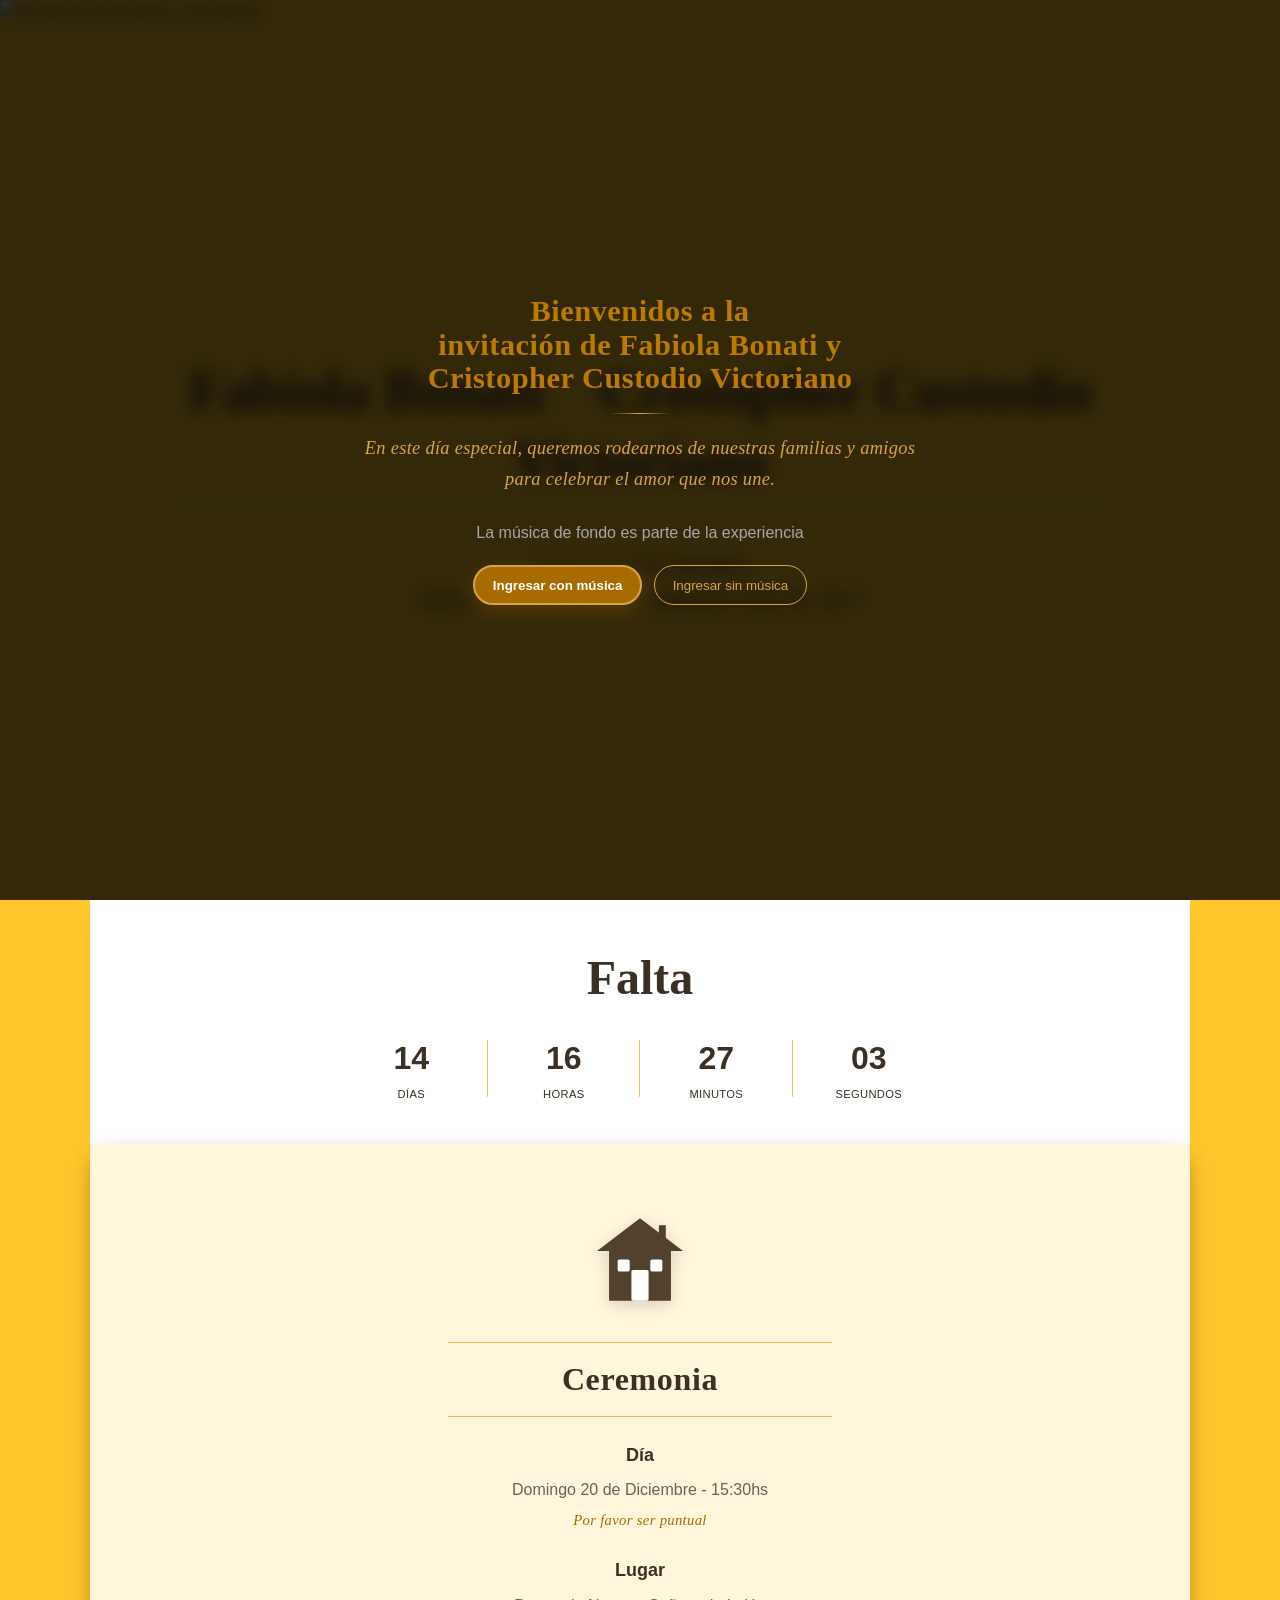
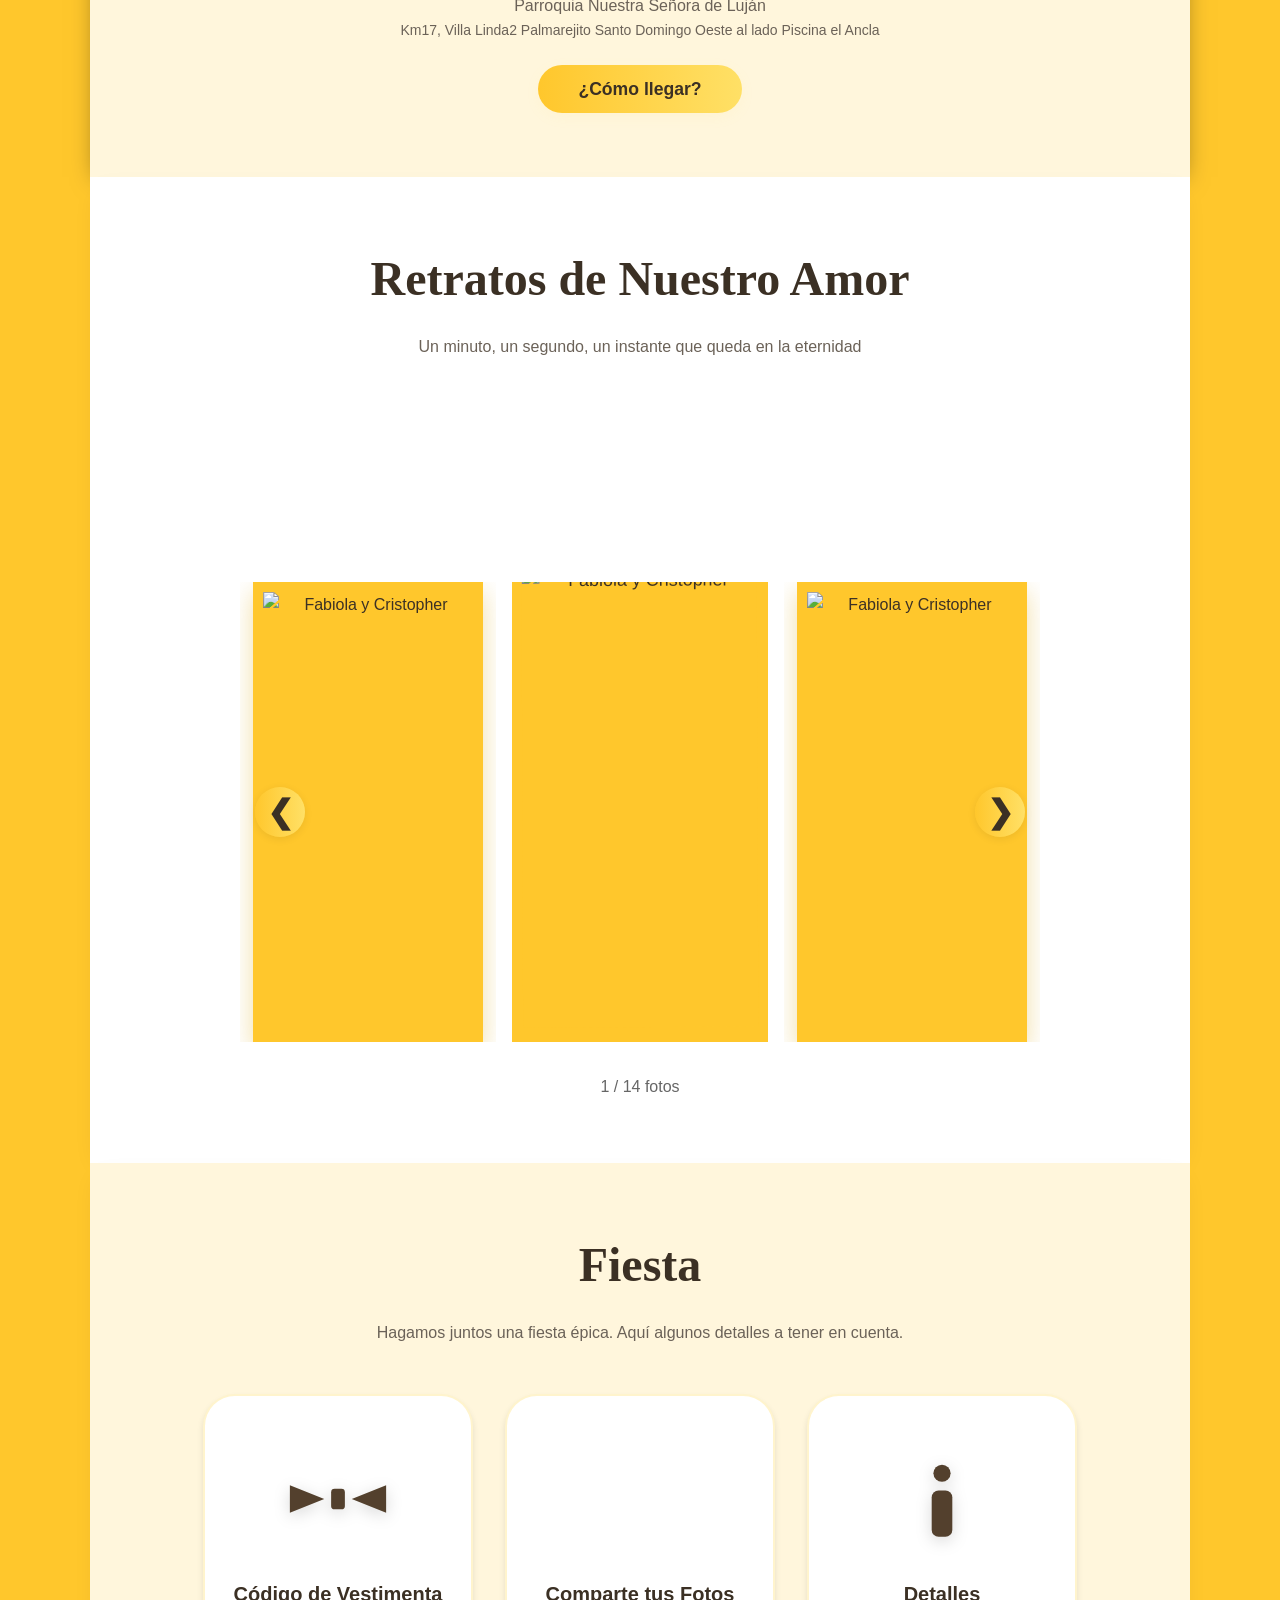
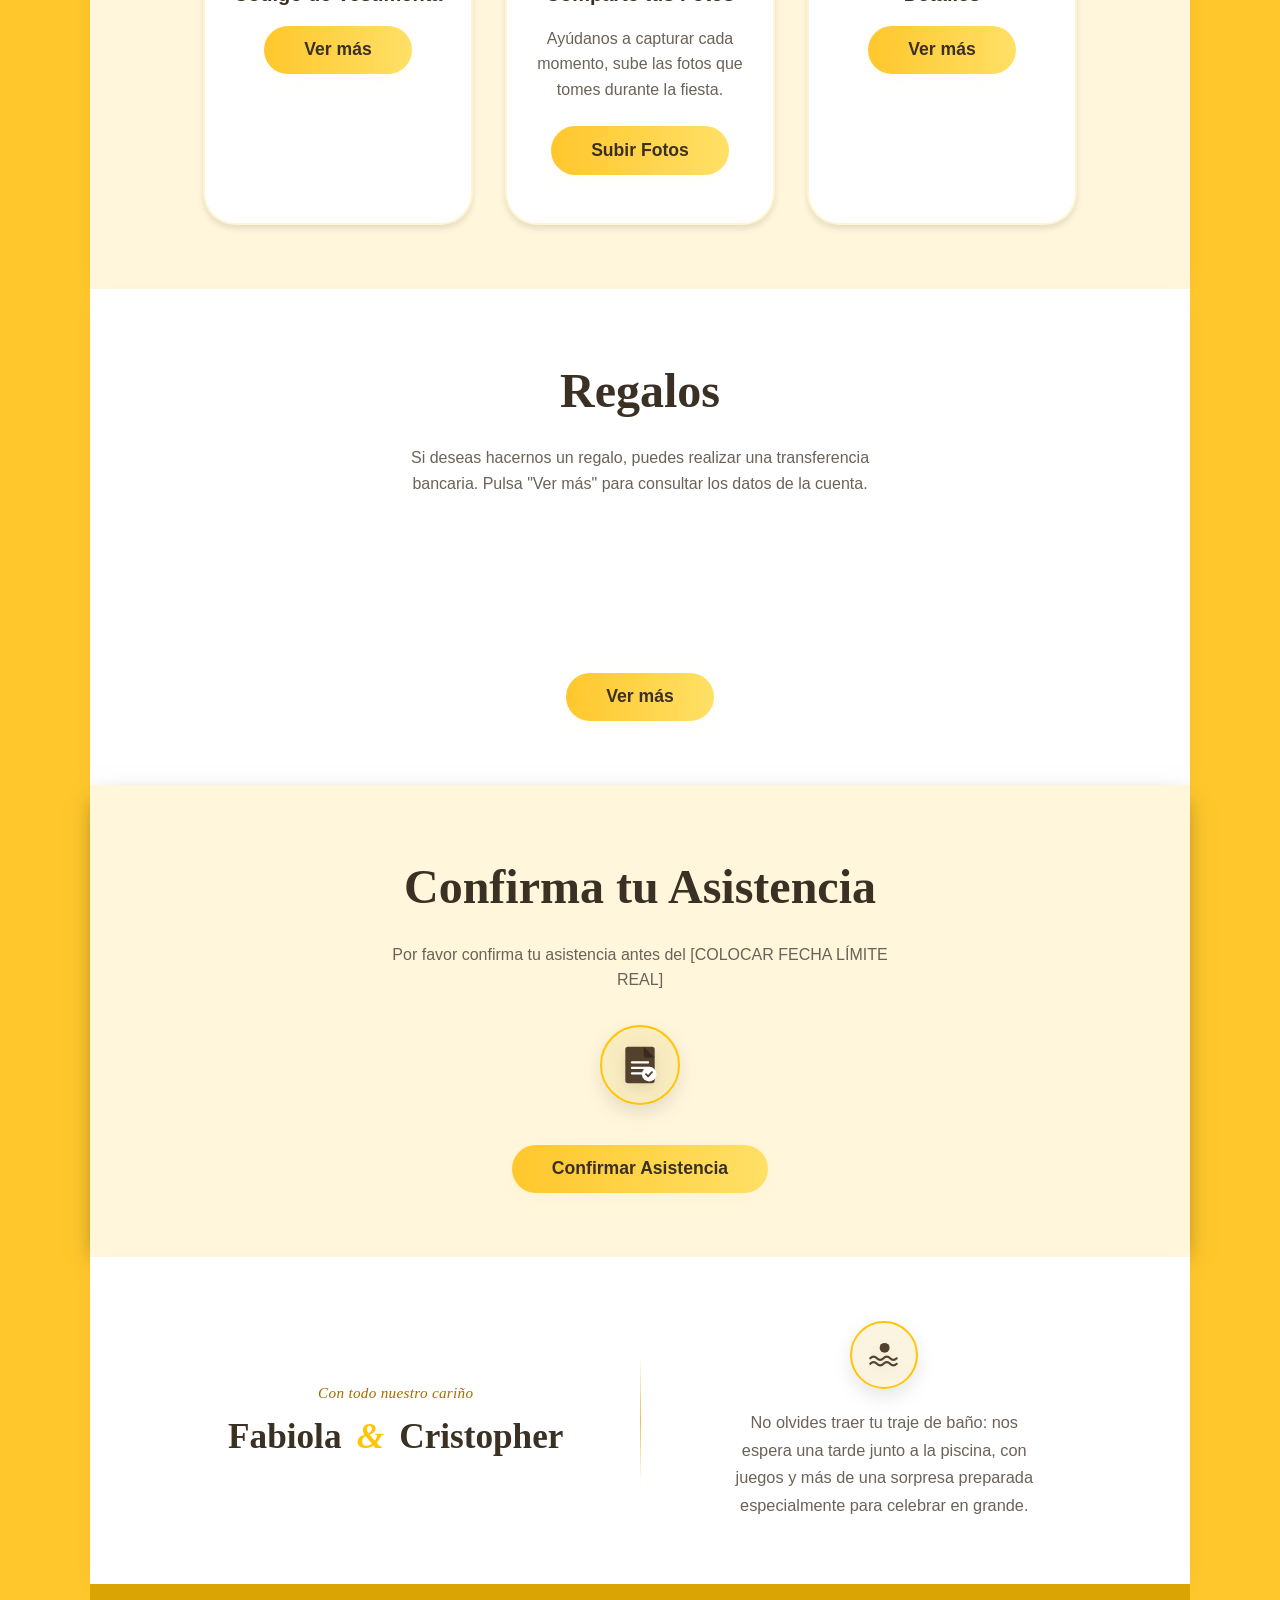
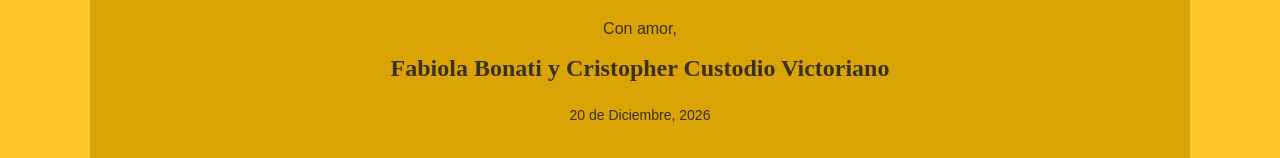
==== commit b1d84d33: "Update index.html" ====
--- a/index.html
+++ b/index.html
@@ -60,7 +60,7 @@
             .carousel-item {
                 flex: 0 0 100% !important; /* 1 imagen por vista en móvil */
                 padding: 0 6px !important;
-                height: 380px !important;
+                height: 480px !important;
                 display: flex !important;
                 justify-content: center !important;
                 align-items: center !important;
@@ -68,7 +68,7 @@
             .carousel-item img {
                 width: 100% !important;
                 height: 100% !important;
-                max-height: 380px !important;
+                max-height: 480px !important;
                 object-fit: cover !important;
                 transform: none !important;
             }
@@ -85,8 +85,8 @@
         
         @media (max-width: 480px) {
             .carousel-item img {
-                max-height: 320px !important;
-                height: 300px !important;
+                max-height: 420px !important;
+                height: 420px !important;
                 width: 100% !important;
                 max-width: 100% !important;
                 object-fit: cover !important;
@@ -102,7 +102,7 @@
             .carousel-item {
                 flex: 0 0 100% !important;
                 padding: 0 8px !important;
-                height: 320px !important;
+                height: 420px !important;
             }
             
             .carousel-track-container {
@@ -226,12 +226,13 @@
                 <!-- Ceremony -->
                 <div class="event-card">
                     <div class="event-icon modern-icon">
-                        <lord-icon
-                            src="https://cdn.lordicon.com/fshosubk.json"
-                            trigger="loop"
-                            colors="primary:#53402D,secondary:#53402D"
-                            style="width:110px;height:110px">
-                        </lord-icon>
+                        <svg width="110" height="110" viewBox="0 0 64 64" fill="none" xmlns="http://www.w3.org/2000/svg">
+                            <path d="M32 6 L57 25 L50 25 L50 54 L14 54 L14 25 L7 25 Z" fill="#53402D"/>
+                            <rect x="27" y="36" width="10" height="18" rx="1" fill="#fff"/>
+                            <rect x="19" y="30" width="7" height="7" rx="1" fill="#fff"/>
+                            <rect x="38" y="30" width="7" height="7" rx="1" fill="#fff"/>
+                            <rect x="43" y="10" width="4" height="9" fill="#53402D"/>
+                        </svg>
                     </div>
                     <h3 class="event-title">Ceremonia</h3>
                     <div class="event-details">
@@ -242,7 +243,7 @@
                     <div class="event-details">
                         <h4>Lugar</h4>
                         <p>Parroquia Nuestra Señora de Luján</p>
-                        <p class="event-address">Av. Pergamino 203 - Santo Domingo</p>
+                        <p class="event-address">Km17, Villa Linda2 Palmarejito Santo Domingo Oeste al lado Piscina el Ancla</p>
                     </div>
                     <button class="btn-wedding" onclick="openLocation('ceremony')">¿Cómo llegar?</button>
                 </div>
@@ -360,6 +361,17 @@
                         <p>Ayúdanos a capturar cada momento, sube las fotos que tomes durante la fiesta.</p>
                         <button class="btn-wedding" onclick="sharePhotos()">Subir Fotos</button>
                     </div>
+
+                    <div class="party-card">
+                        <div class="party-icon modern-icon">
+                            <svg width="110" height="110" viewBox="0 0 64 64" fill="none" xmlns="http://www.w3.org/2000/svg">
+                                <circle cx="32" cy="17" r="5" fill="#53402D"/>
+                                <rect x="26" y="27" width="12" height="27" rx="4" fill="#53402D"/>
+                            </svg>
+                        </div>
+                        <h3>Detalles</h3>
+                        <button class="btn-wedding" onclick="showDetails()">Ver más</button>
+                    </div>
                 </div>
             </div>
         </section>
@@ -371,7 +383,7 @@
         <section class="gifts-section">
             <div class="gifts-container">
                 <h2 class="section-title">Regalos</h2>
-                <p class="section-subtitle">Si deseas regalarnos algo más que tu hermosa presencia.</p>
+                <p class="section-subtitle">Si deseas hacernos un regalo, puedes realizar una transferencia bancaria. Pulsa "Ver más" para consultar los datos de la cuenta.</p>
                 
                 <div class="gift-icon modern-icon">
                     <lord-icon
@@ -411,6 +423,30 @@
             </div>
         </section>
 
+        <!-- Cierre / Despedida -->
+        <div class="section-divider">
+            <img src="https://raw.githubusercontent.com/invitacionesdigital-04/FabiolayCristopher/main/separador-girasoles.png" alt="">
+        </div>
+        <section class="closing-section">
+            <div class="closing-container">
+                <div class="closing-names">
+                    <p class="closing-eyebrow">Con todo nuestro cariño</p>
+                    <h2 class="closing-title">Fabiola <span class="ampersand">&amp;</span> Cristopher</h2>
+                </div>
+                <div class="closing-divider-line"></div>
+                <div class="closing-info">
+                    <div class="closing-icon modern-icon">
+                        <svg width="90" height="90" viewBox="0 0 64 64" fill="none" xmlns="http://www.w3.org/2000/svg">
+                            <circle cx="32" cy="19" r="9" fill="#53402D"/>
+                            <path d="M6 38c4-4 8-4 12 0s8 4 12 0 8-4 12 0 8 4 12 0" stroke="#53402D" stroke-width="4" stroke-linecap="round" fill="none"/>
+                            <path d="M6 48c4-4 8-4 12 0s8 4 12 0 8-4 12 0 8 4 12 0" stroke="#53402D" stroke-width="4" stroke-linecap="round" fill="none"/>
+                        </svg>
+                    </div>
+                    <p>No olvides traer tu traje de baño: nos espera una tarde junto a la piscina, con juegos y más de una sorpresa preparada especialmente para celebrar en grande.</p>
+                </div>
+            </div>
+        </section>
+
         <!-- Footer -->
         <div class="section-divider">
             <img src="https://raw.githubusercontent.com/invitacionesdigital-04/FabiolayCristopher/main/separador-girasoles.png" alt="">
@@ -435,6 +471,16 @@
                     <span class="color-dot" style="background:#f4d03f;" title="No amarillo"></span>
                     <span class="color-dot" style="background:#e74c3c;" title="No rojo"></span>
                 </div>
+            </div>
+        </div>
+
+        <!-- Modal Detalles -->
+        <div id="detallesModal" class="modal-overlay" onclick="closeDetallesModal(event)">
+            <div class="dresscode-modal" onclick="event.stopPropagation()">
+                <button class="modal-close" onclick="closeDetallesModal()" aria-label="Cerrar">&times;</button>
+                <h2 class="modal-title-dark">Detalles</h2>
+                <p class="modal-text-dark">Esta celebración está pensada para disfrutarla en pareja: no se permiten niños.</p>
+                <p class="modal-text-dark" style="margin-top:0.75rem; font-size:0.92rem; opacity:0.85;">Agradecemos tu comprensión.</p>
             </div>
         </div>
 
@@ -455,6 +501,6 @@
             } catch(e) {}
         })();
         </script>
-        <script src="JAVAB.js?v=18" defer></script>
+        <script src="JAVAB.js?v=19" defer></script>
 </body>
 </html>
--- a/CCSB.css
+++ b/CCSB.css
@@ -878,7 +878,7 @@
 .carousel-item {
     flex: 0 0 calc(100% / 3);
     box-sizing: border-box;
-    height: 300px;
+    height: 460px;
     border-radius: 0;
     overflow: hidden;
 }
@@ -938,7 +938,7 @@
     }
     .carousel-item {
         flex: 0 0 33.333%;
-        height: 320px;
+        height: 460px;
         box-sizing: border-box;
     }
 }
@@ -1097,6 +1097,101 @@
     font-weight: 700;
     color: hsl(var(--brown-dark));
     margin-bottom: 2rem;
+}
+
+/* Cierre / Despedida */
+.closing-section {
+    padding: 4rem 1rem;
+    background: hsl(var(--warm-white));
+    box-shadow: 0 8px 24px -8px rgba(0,0,0,0.08);
+    width: 100%;
+    max-width: 1100px;
+    margin: 0 auto;
+    box-sizing: border-box;
+}
+
+.closing-container {
+    max-width: 56rem;
+    margin: 0 auto;
+    display: grid;
+    grid-template-columns: 1fr auto 1fr;
+    align-items: center;
+    gap: 2.5rem;
+    text-align: center;
+}
+
+.closing-eyebrow {
+    font-family: 'Playfair Display', serif;
+    font-style: italic;
+    color: #a86b00;
+    font-size: 0.95rem;
+    letter-spacing: 0.3px;
+    margin-bottom: 0.5rem;
+}
+
+.closing-title {
+    font-family: 'Playfair Display', serif;
+    font-size: clamp(1.5rem, 3vw, 2.2rem);
+    color: #3B3024;
+    font-weight: 700;
+    line-height: 1.3;
+}
+
+.closing-title .ampersand {
+    color: hsl(var(--gold));
+    font-style: italic;
+    padding: 0 0.4rem;
+}
+
+.closing-divider-line {
+    width: 1px;
+    height: 130px;
+    background: linear-gradient(to bottom, transparent, #e8c34a, transparent);
+    margin: 0 auto;
+}
+
+.closing-icon {
+    width: 4.25rem;
+    height: 4.25rem;
+    margin: 0 auto 1.25rem;
+    padding: 0.9rem;
+    border-radius: 50%;
+    background-color: hsl(var(--gold) / 0.1);
+    border: 2px solid hsl(var(--gold));
+    box-shadow: var(--shadow-elegant);
+    display: flex;
+    align-items: center;
+    justify-content: center;
+    color: hsl(var(--gold));
+    filter: drop-shadow(0 4px 8px rgba(0, 0, 0, 0.15));
+    animation: gentle-pulse 2s ease-in-out infinite;
+}
+
+.closing-info p {
+    color: #6B6258;
+    font-size: 1.02rem;
+    line-height: 1.7;
+    max-width: 320px;
+    margin: 0 auto;
+}
+
+@media (max-width: 768px) {
+    .closing-section {
+        width: 100vw;
+        max-width: 100vw;
+        margin: 0;
+        padding: 3rem 1.25rem;
+    }
+    .closing-container {
+        grid-template-columns: 1fr;
+        gap: 2rem;
+    }
+    .closing-divider-line {
+        width: 60%;
+        height: 1px;
+        background: linear-gradient(to right, transparent, #e8c34a, transparent);
+        margin: 0 auto;
+    }
 }
 
 /* Footer */
@@ -1260,7 +1355,7 @@
     }
 
     .carousel-item {
-        height: 200px;
+        height: 480px;
     }
     
     .carousel-btn {
@@ -1293,7 +1388,7 @@
 
 
     .carousel-item {
-        height: 100px;
+        height: 420px;
     }
     
     .modal-content {
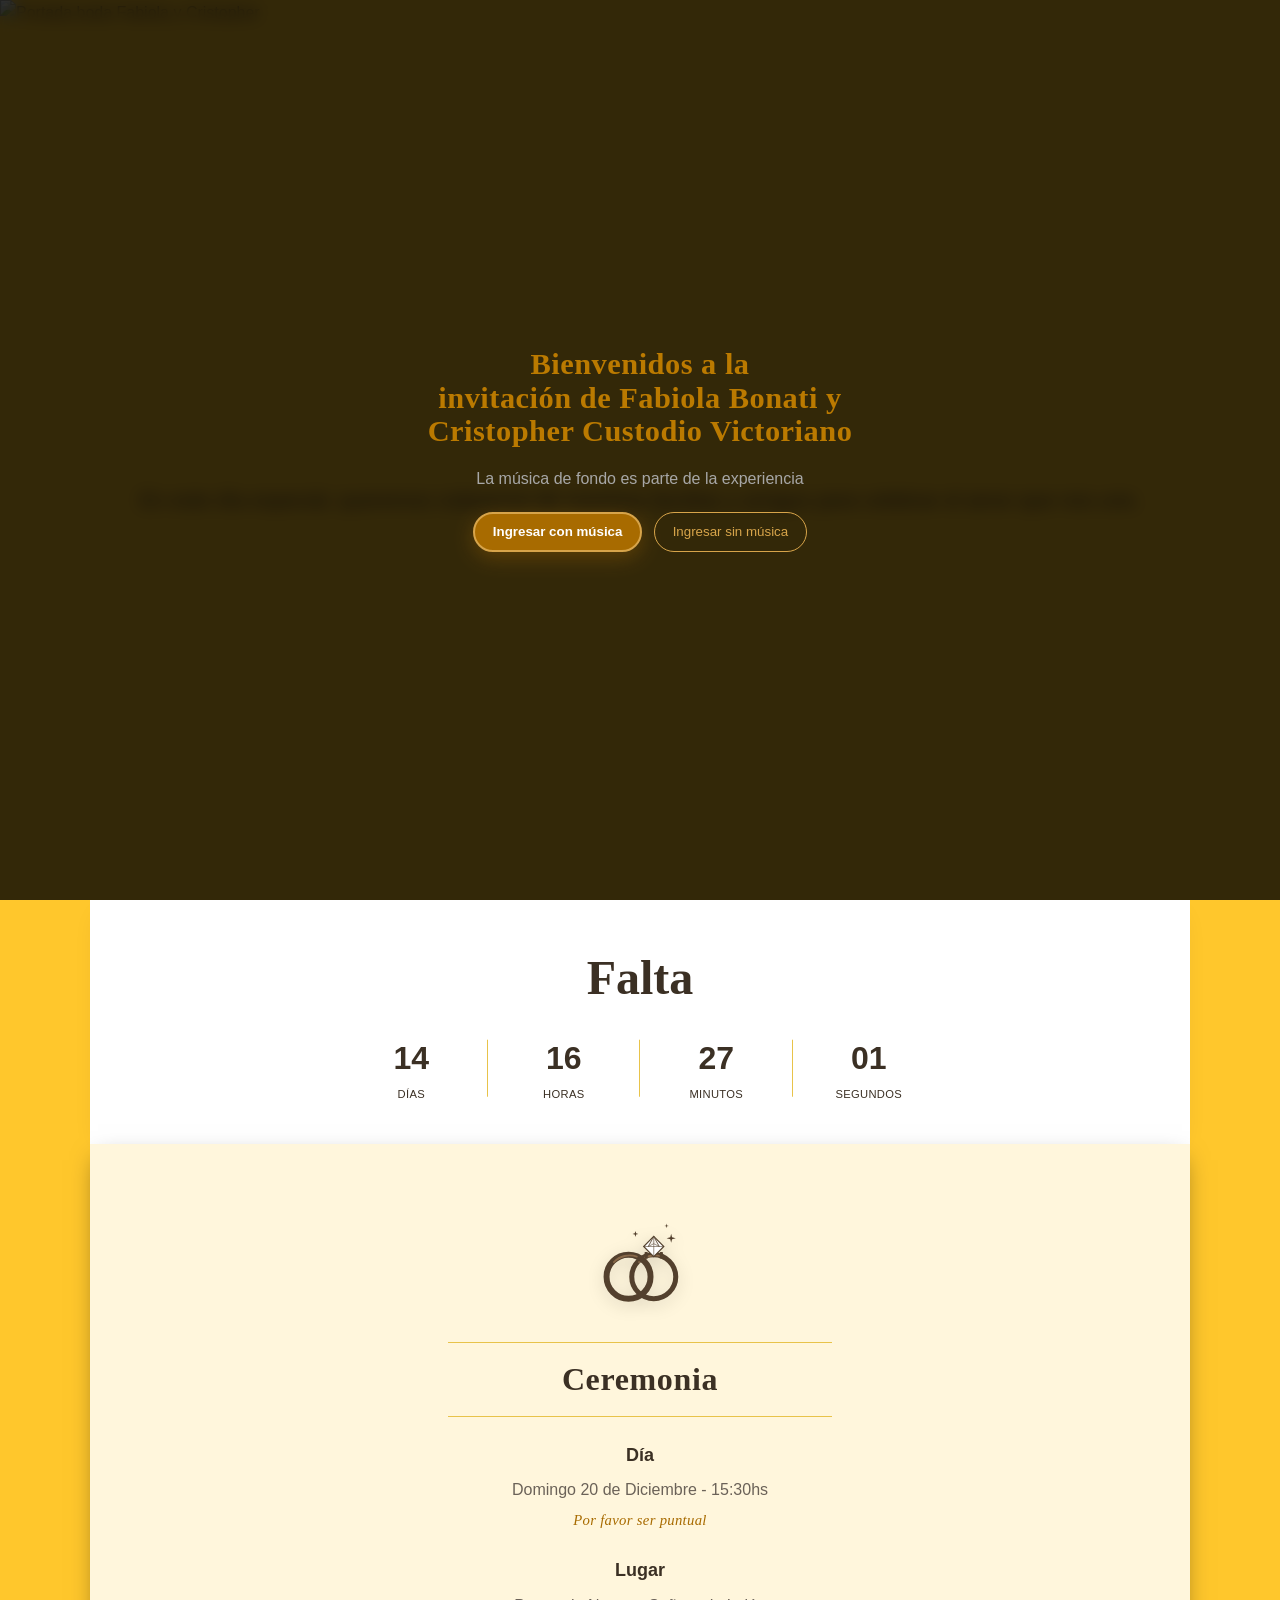
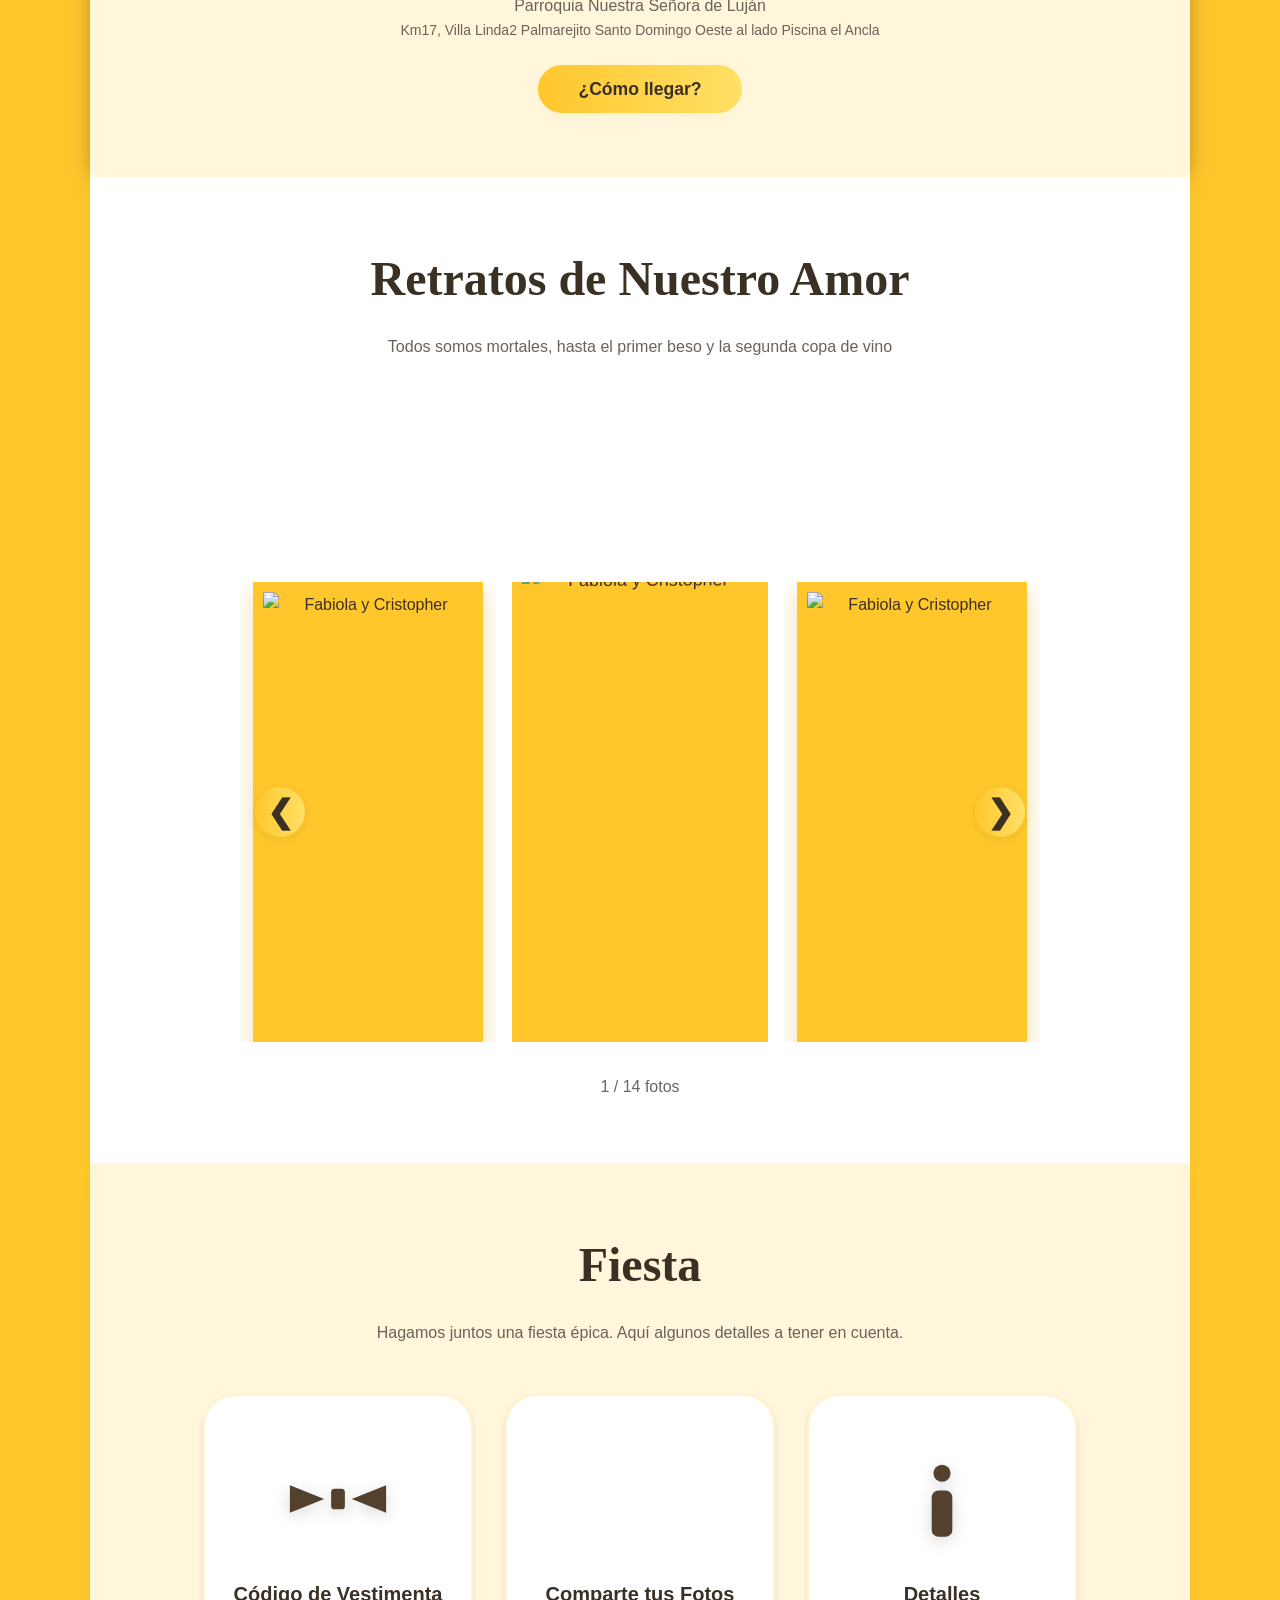
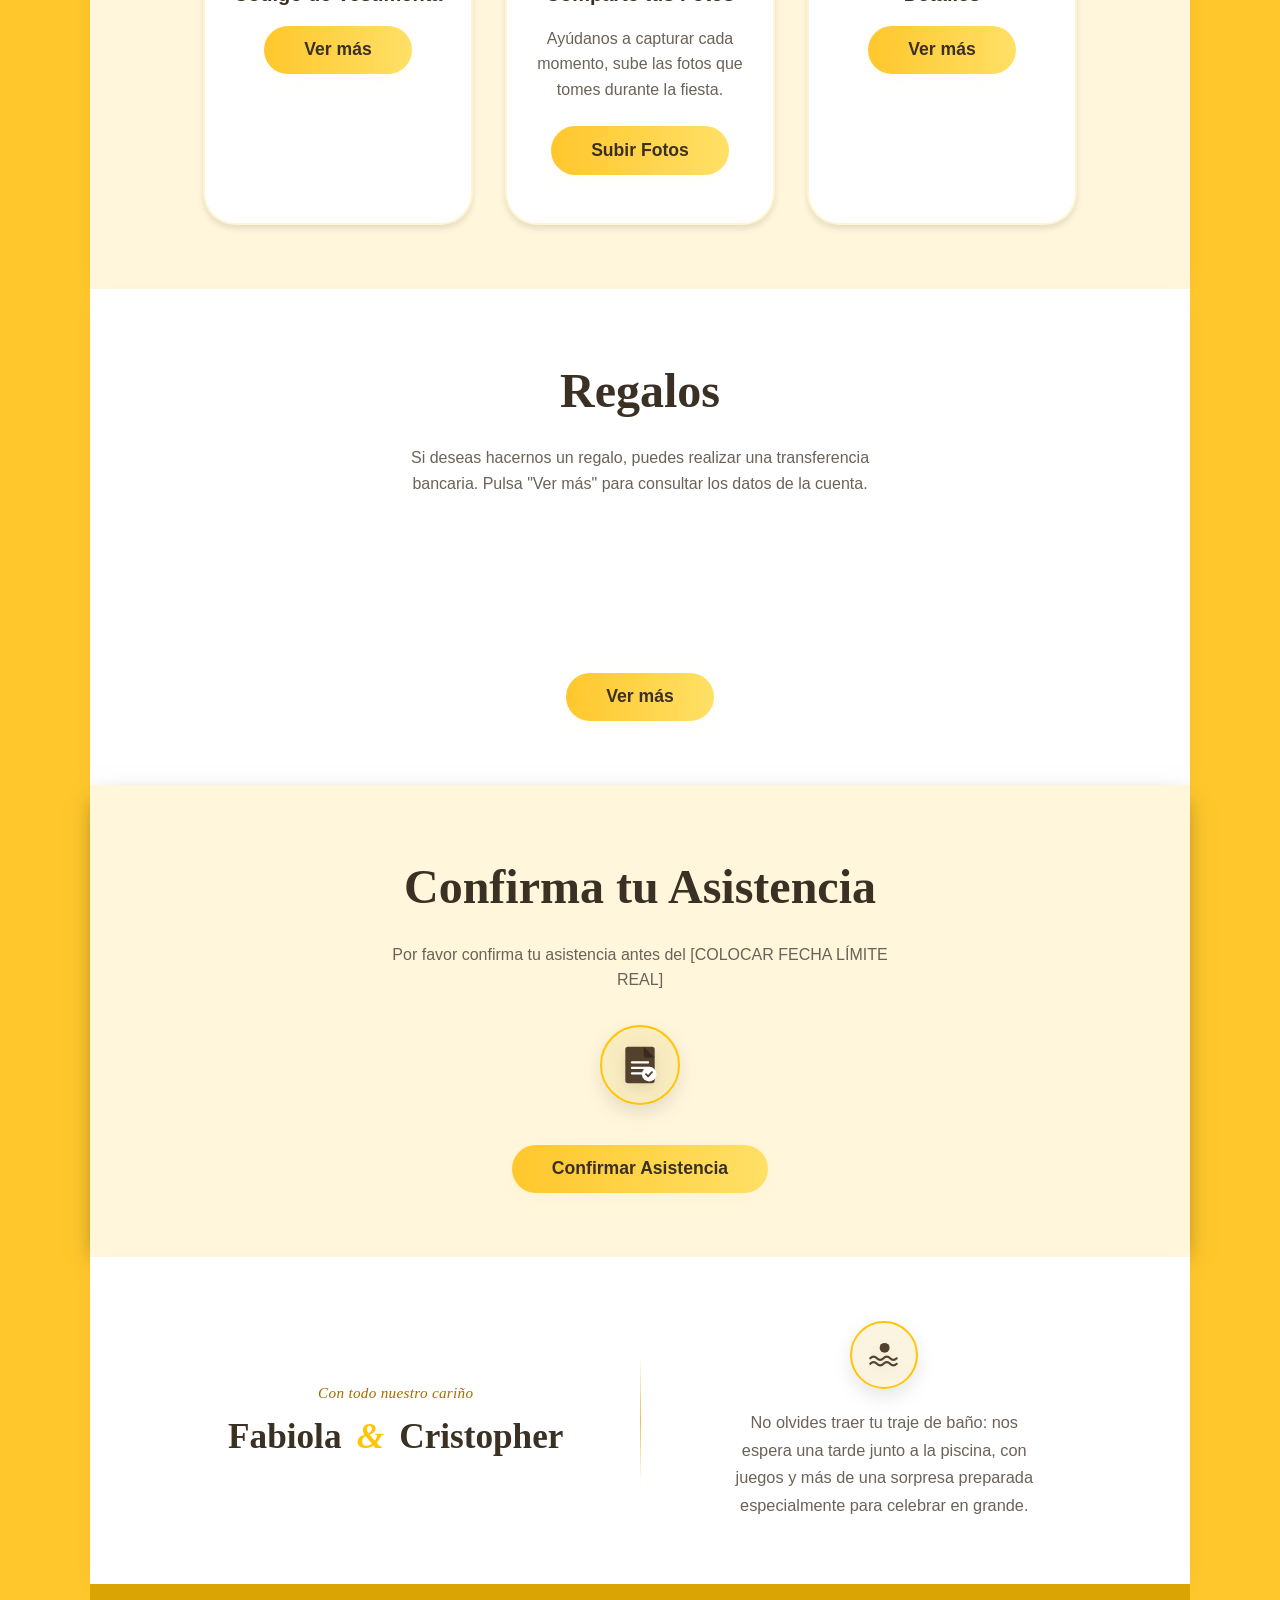
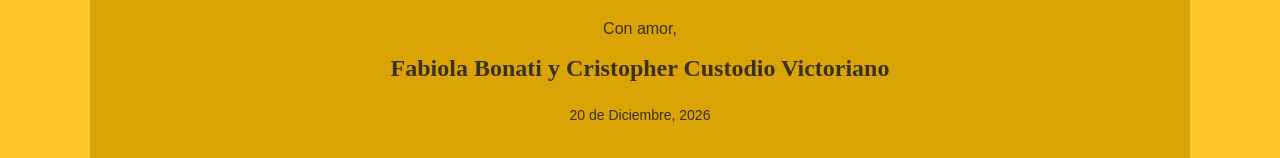
==== commit a45019f0: "Add files via upload" ====
--- a/index.html
+++ b/index.html
@@ -115,6 +115,21 @@
             max-width: 800px;
             margin: 0 auto;
         }
+        @keyframes ringTwinkle {
+            0%, 100% { opacity: 0; transform: scale(0.4); }
+            50% { opacity: 1; transform: scale(1); }
+        }
+        @keyframes ringShine {
+            0% { opacity: 0.25; }
+            50% { opacity: 0.6; }
+            100% { opacity: 0.25; }
+        }
+        .ring-sparkle { transform-origin: center; transform-box: fill-box; animation: ringTwinkle 2.2s ease-in-out infinite; }
+        .ring-sparkle.s1 { animation-delay: 0s; }
+        .ring-sparkle.s2 { animation-delay: 0.7s; }
+        .ring-sparkle.s3 { animation-delay: 1.4s; }
+        .ring-shine { animation: ringShine 3s ease-in-out infinite; }
+        .ring-shine-2 { animation: ringShine 3s ease-in-out infinite; animation-delay: 1.2s; }
         .carousel-btn {
             position: absolute;
             top: 50%;
@@ -144,7 +159,6 @@
         <div id="welcomeModal" class="modal-overlay">
             <div class="welcome-hero">
                 <h1 class="welcome-title welcome-title-sm">Bienvenidos a la<br/>invitación de Fabiola Bonati y<br/>Cristopher Custodio Victoriano</h1>
-                <p class="welcome-message">En este día especial, queremos rodearnos de nuestras familias y amigos para celebrar el amor que nos une.</p>
                 <p class="welcome-note">La música de fondo es parte de la experiencia</p>
                 <div class="welcome-actions">
                     <button id="enterWithMusic" class="btn-gold" onclick="enterWithMusicClick()">Ingresar con música</button>
@@ -175,10 +189,8 @@
             <div class="hero-content">
                 <div class="hero-text">
                     <div class="date date-hidden" aria-hidden="true">20.12.2026</div>
-                    <h1 class="names">Fabiola Bonati <span class="ampersand">y</span> Cristopher Custodio Victoriano</h1>
                     <blockquote class="quote">
-                        "Todos somos mortales,<br />
-                        hasta el primer beso y la segunda copa de vino"
+                        En este día especial, queremos rodearnos de nuestras familias y amigos para celebrar el amor que nos une.
                     </blockquote>
                     <div class="scroll-indicator">
                         <div class="scroll-mouse">
@@ -226,12 +238,28 @@
                 <!-- Ceremony -->
                 <div class="event-card">
                     <div class="event-icon modern-icon">
-                        <svg width="110" height="110" viewBox="0 0 64 64" fill="none" xmlns="http://www.w3.org/2000/svg">
-                            <path d="M32 6 L57 25 L50 25 L50 54 L14 54 L14 25 L7 25 Z" fill="#53402D"/>
-                            <rect x="27" y="36" width="10" height="18" rx="1" fill="#fff"/>
-                            <rect x="19" y="30" width="7" height="7" rx="1" fill="#fff"/>
-                            <rect x="38" y="30" width="7" height="7" rx="1" fill="#fff"/>
-                            <rect x="43" y="10" width="4" height="9" fill="#53402D"/>
+                        <svg width="110" height="110" viewBox="0 0 240 220" fill="none" xmlns="http://www.w3.org/2000/svg">
+                            <circle cx="150" cy="140" r="48" stroke="#53402D" stroke-width="11" fill="none"/>
+                            <path d="M 118 108 A 48 48 0 0 1 168 96" stroke="#8a6a4a" stroke-width="4" fill="none" stroke-linecap="round" class="ring-shine"/>
+                            <rect x="130" y="86" width="7" height="14" rx="1.5" fill="#53402D"/>
+                            <rect x="163" y="86" width="7" height="14" rx="1.5" fill="#53402D"/>
+                            <polygon points="150,52 172,74 150,96 128,74" fill="#ffffff" stroke="#53402D" stroke-width="2.5"/>
+                            <polygon points="150,52 138,74 150,68 162,74" fill="#f4f0ea" stroke="#53402D" stroke-width="1.2"/>
+                            <line x1="150" y1="52" x2="150" y2="96" stroke="#53402D" stroke-width="1.2"/>
+                            <line x1="128" y1="74" x2="172" y2="74" stroke="#53402D" stroke-width="1.2"/>
+                            <line x1="138" y1="74" x2="150" y2="52" stroke="#53402D" stroke-width="1"/>
+                            <line x1="162" y1="74" x2="150" y2="52" stroke="#53402D" stroke-width="1"/>
+                            <circle cx="95" cy="140" r="48" stroke="#53402D" stroke-width="13" fill="none"/>
+                            <path d="M 63 108 A 48 48 0 0 1 113 96" stroke="#8a6a4a" stroke-width="4" fill="none" stroke-linecap="round" class="ring-shine-2"/>
+                            <g class="ring-sparkle s1">
+                                <path d="M 188 46 L 190 54 L 198 56 L 190 58 L 188 66 L 186 58 L 178 56 L 186 54 Z" fill="#53402D"/>
+                            </g>
+                            <g class="ring-sparkle s2">
+                                <path d="M 110 40 L 111.5 45 L 116.5 46.5 L 111.5 48 L 110 53 L 108.5 48 L 103.5 46.5 L 108.5 45 Z" fill="#53402D"/>
+                            </g>
+                            <g class="ring-sparkle s3">
+                                <path d="M 178 24 L 179 28 L 183 29 L 179 30 L 178 34 L 177 30 L 173 29 L 177 28 Z" fill="#53402D"/>
+                            </g>
                         </svg>
                     </div>
                     <h3 class="event-title">Ceremonia</h3>
@@ -257,7 +285,7 @@
         <section class="gallery-section">
             <div class="gallery-container">
                 <h2 class="section-title">Retratos de Nuestro Amor</h2>
-                <p class="section-subtitle">Un minuto, un segundo, un instante que queda en la eternidad</p>
+                <p class="section-subtitle">Todos somos mortales, hasta el primer beso y la segunda copa de vino</p>
                 
                 <div class="camera-icon modern-icon">
                     <lord-icon
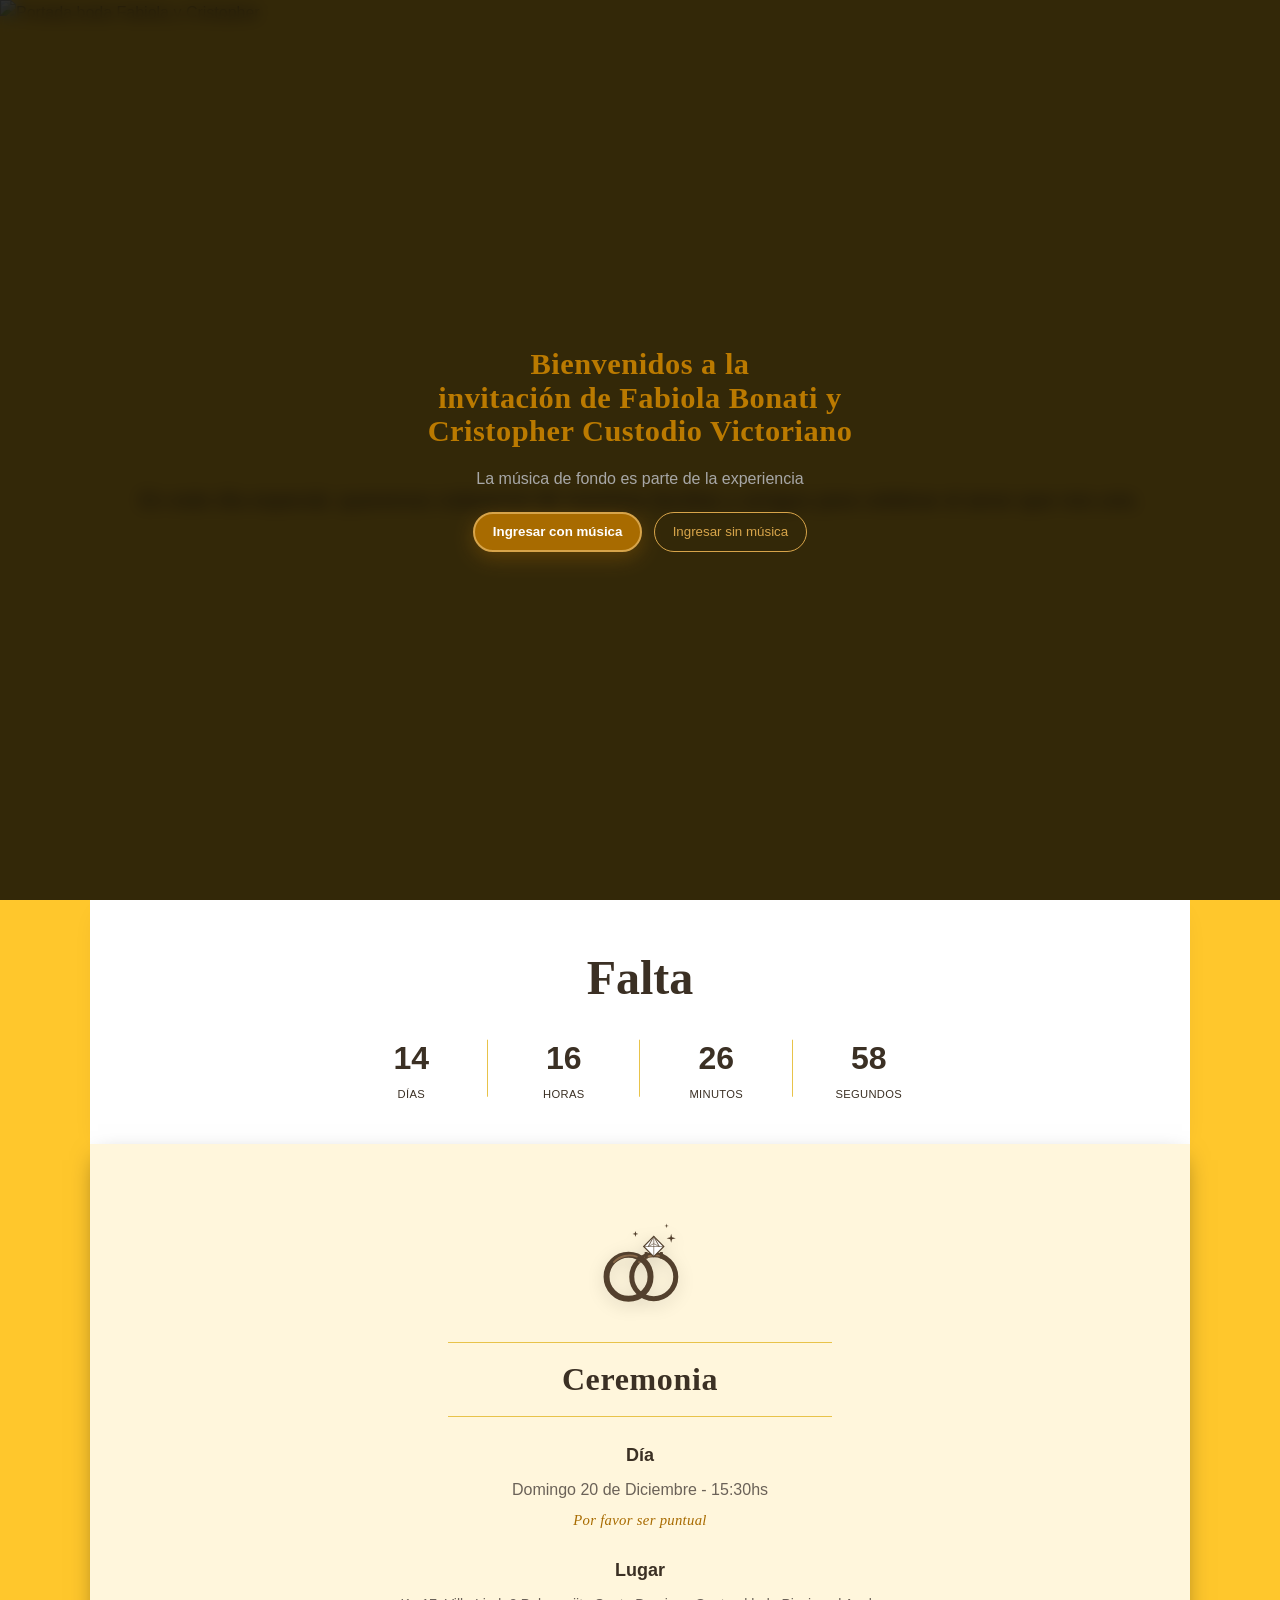
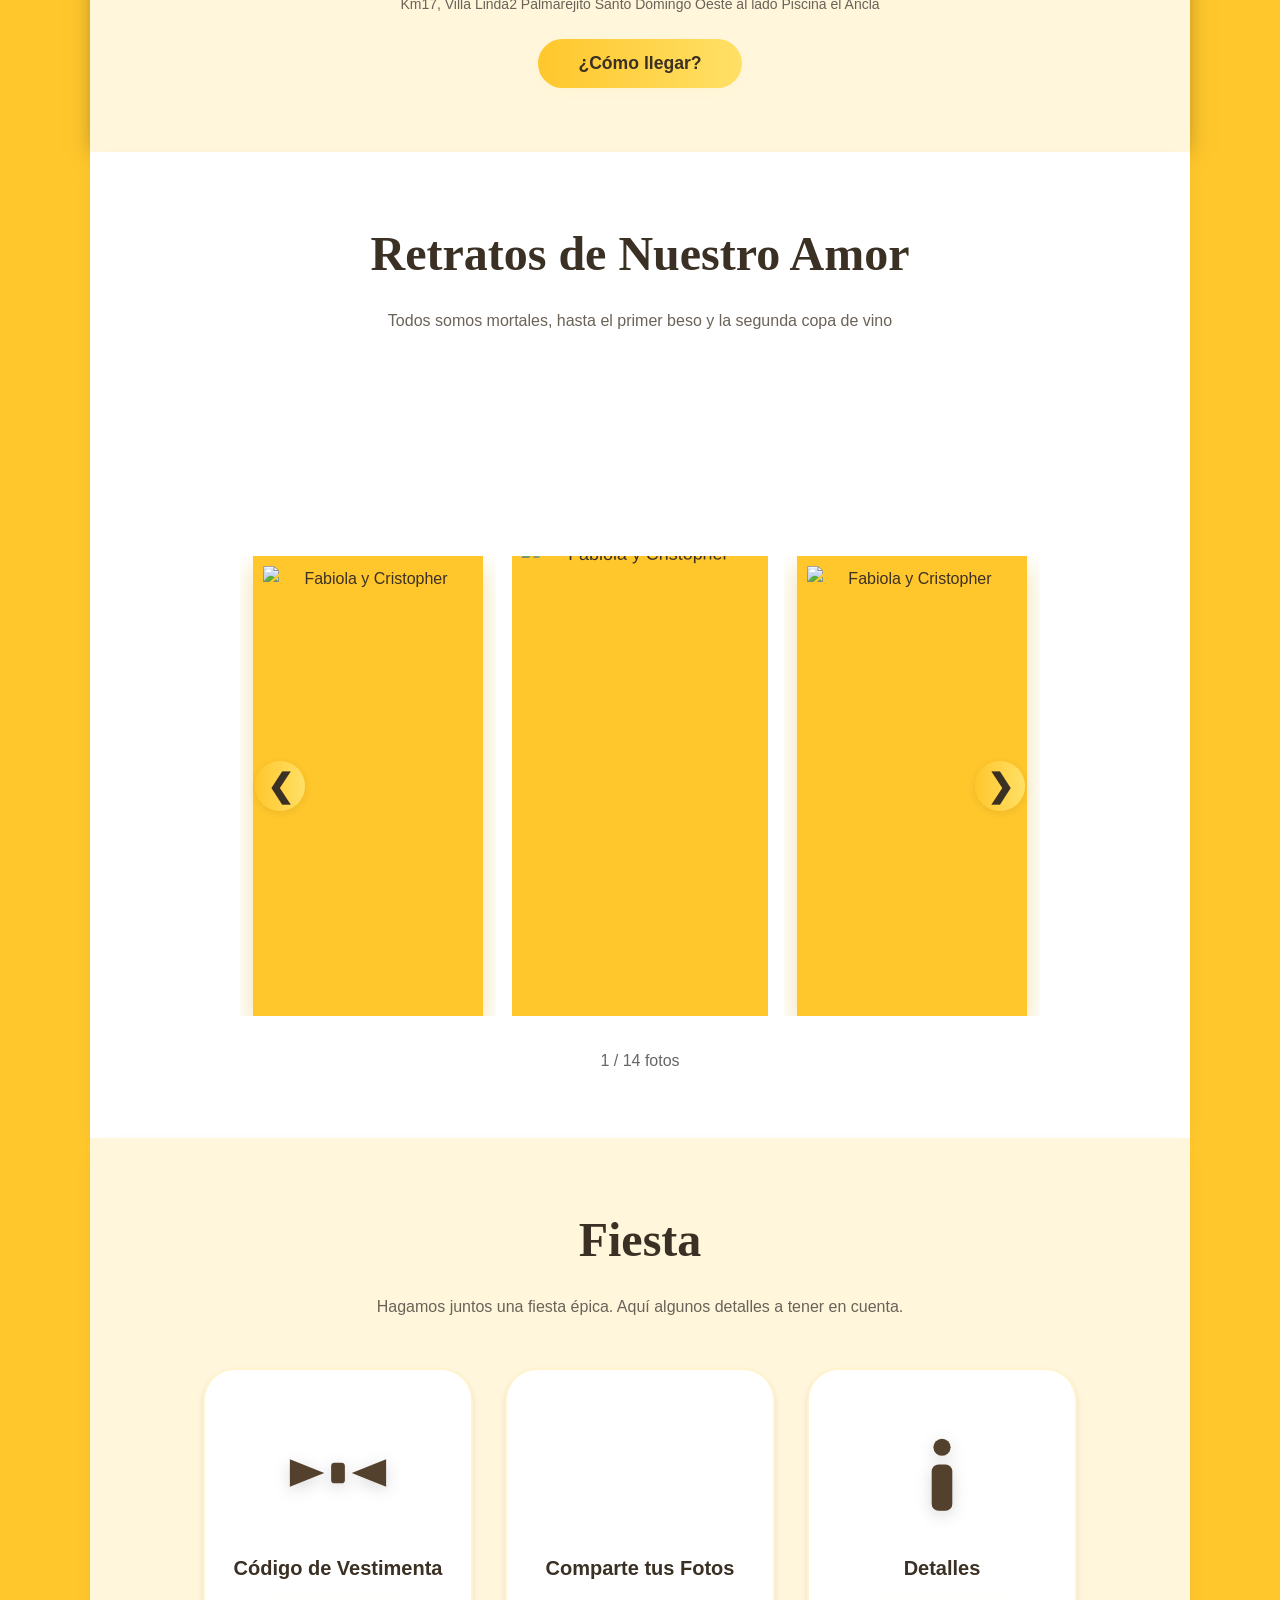
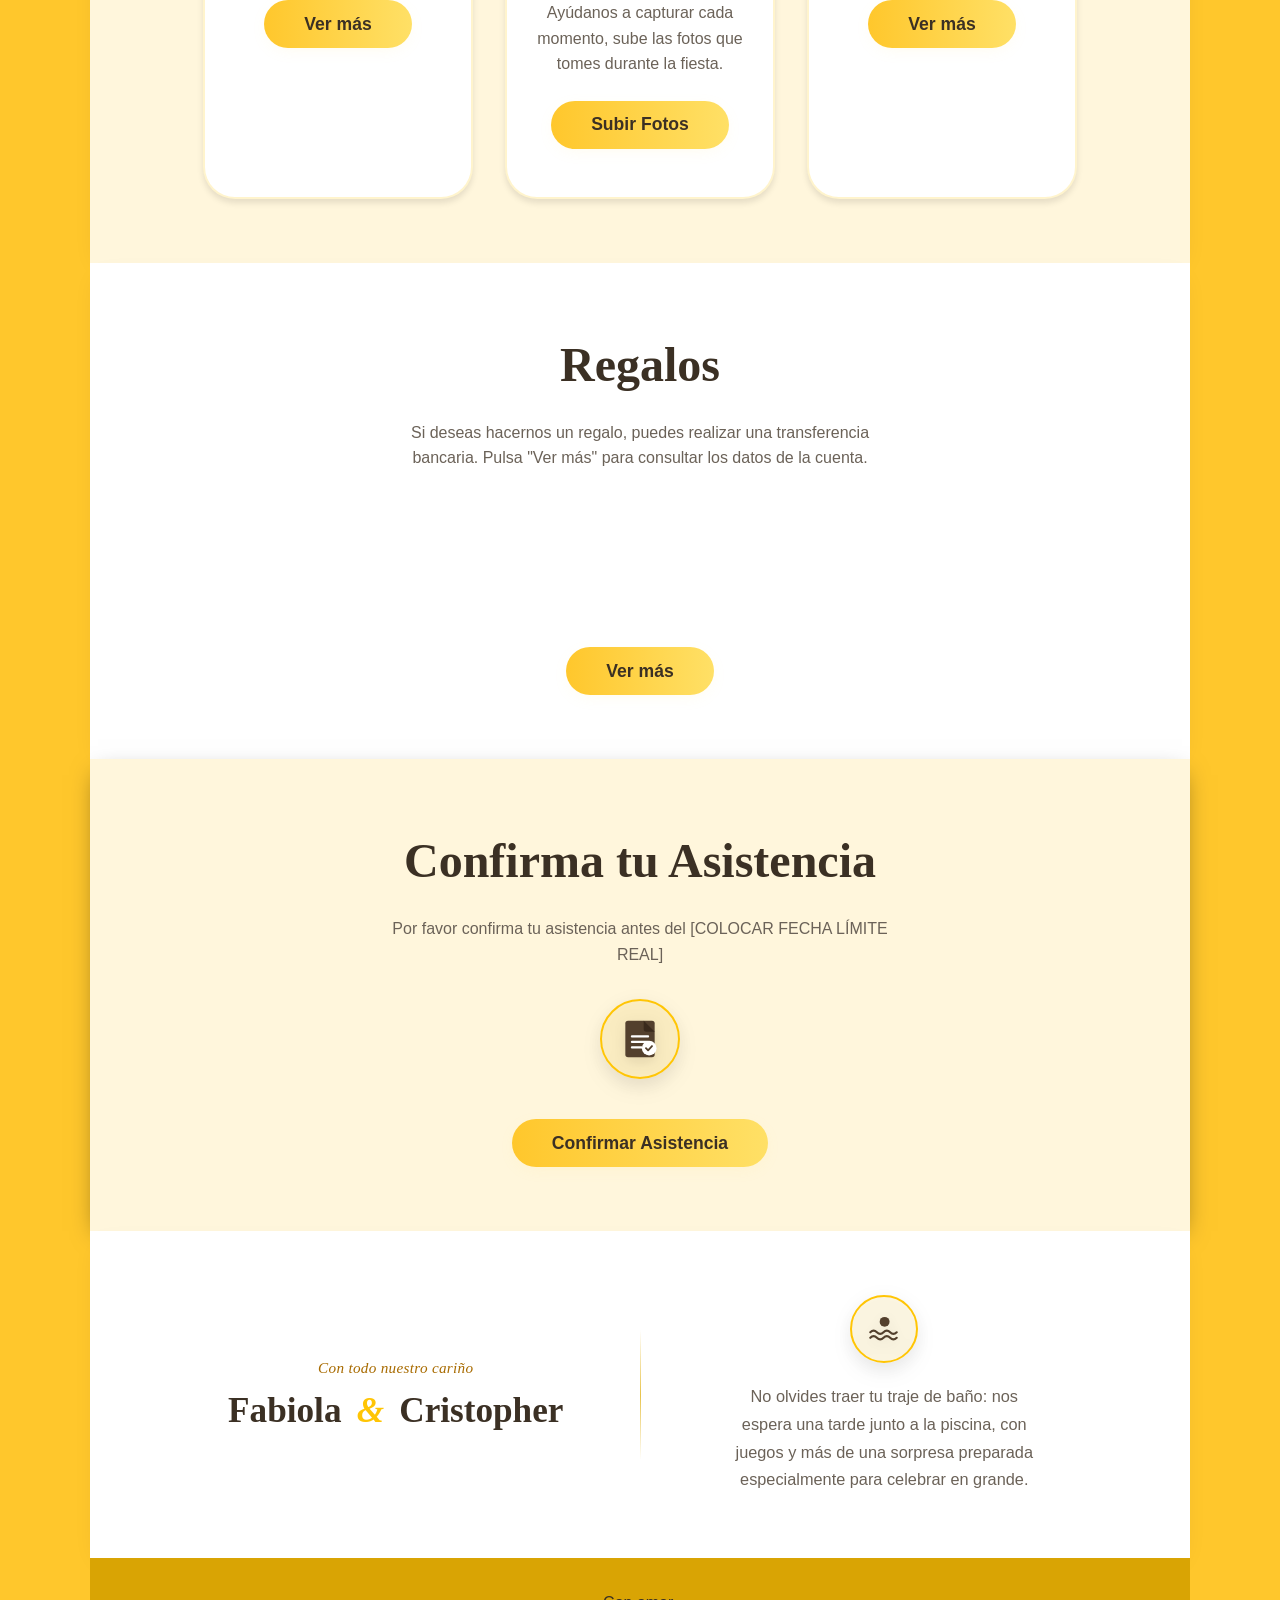
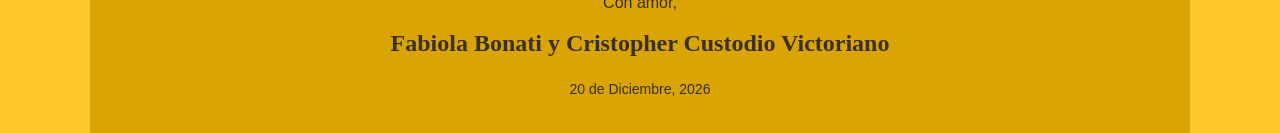
==== commit 06b8070f: "Add files via upload" ====
--- a/index.html
+++ b/index.html
@@ -270,7 +270,6 @@
                     </div>
                     <div class="event-details">
                         <h4>Lugar</h4>
-                        <p>Parroquia Nuestra Señora de Luján</p>
                         <p class="event-address">Km17, Villa Linda2 Palmarejito Santo Domingo Oeste al lado Piscina el Ancla</p>
                     </div>
                     <button class="btn-wedding" onclick="openLocation('ceremony')">¿Cómo llegar?</button>
--- a/CCSB.css
+++ b/CCSB.css
@@ -808,7 +808,7 @@
 /* Decorative gold quotes above and below */
 .quote { 
     position: relative; 
-    margin-top: 1.5rem;
+    margin-top: 3.5rem;
     font-size: 1.3rem;
     font-weight: 400;
 }
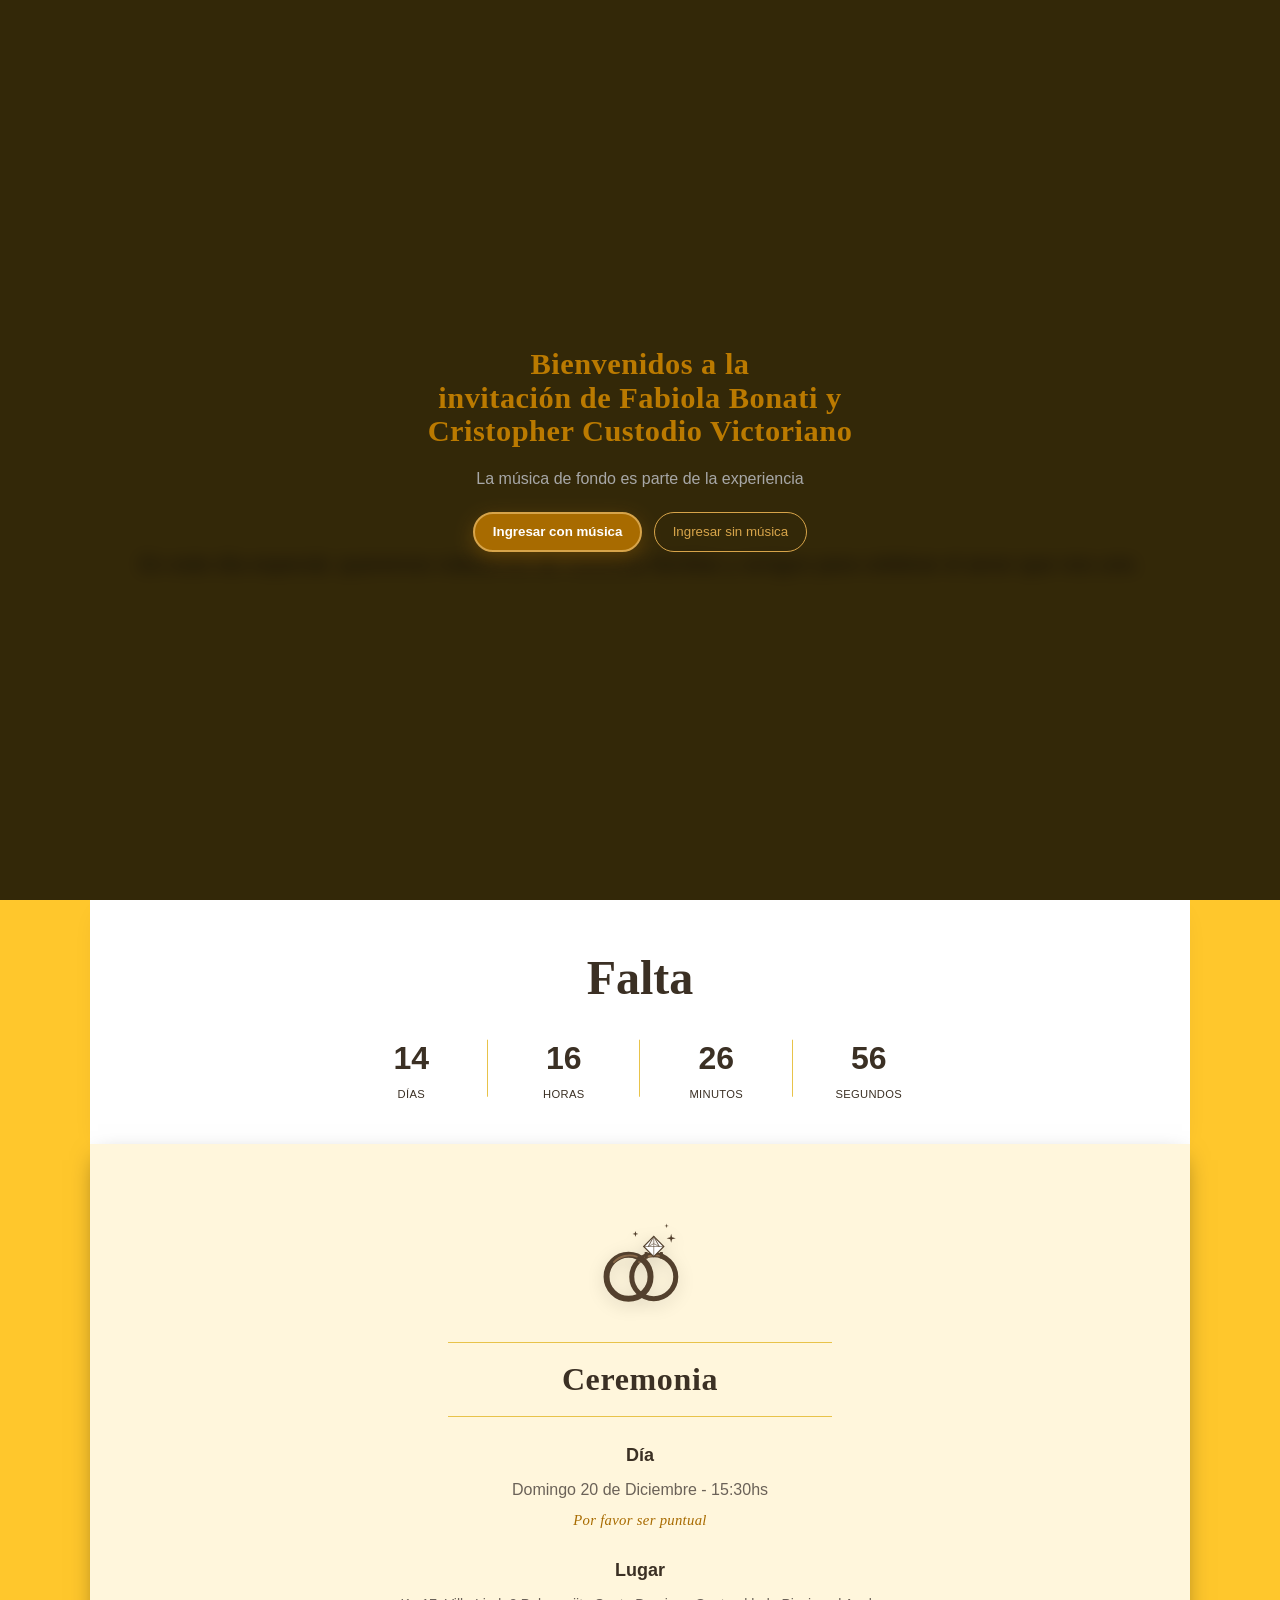
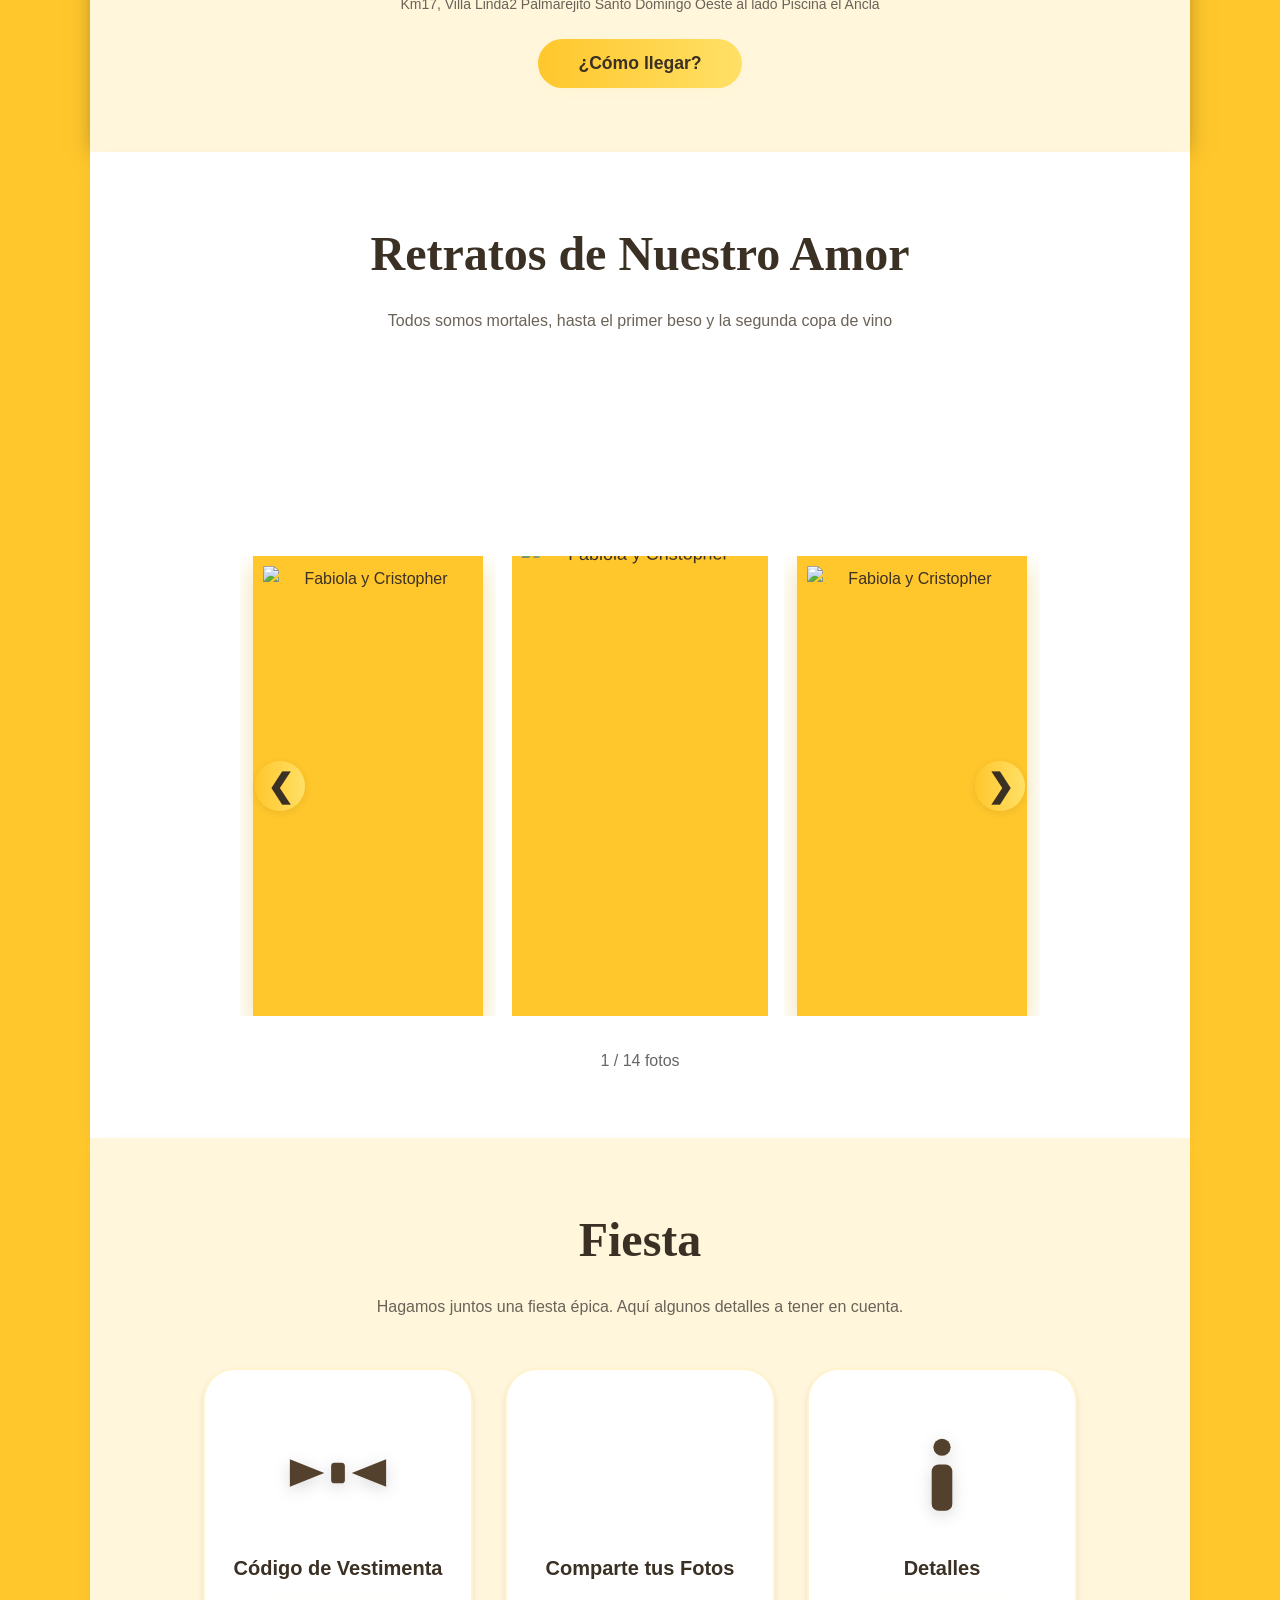
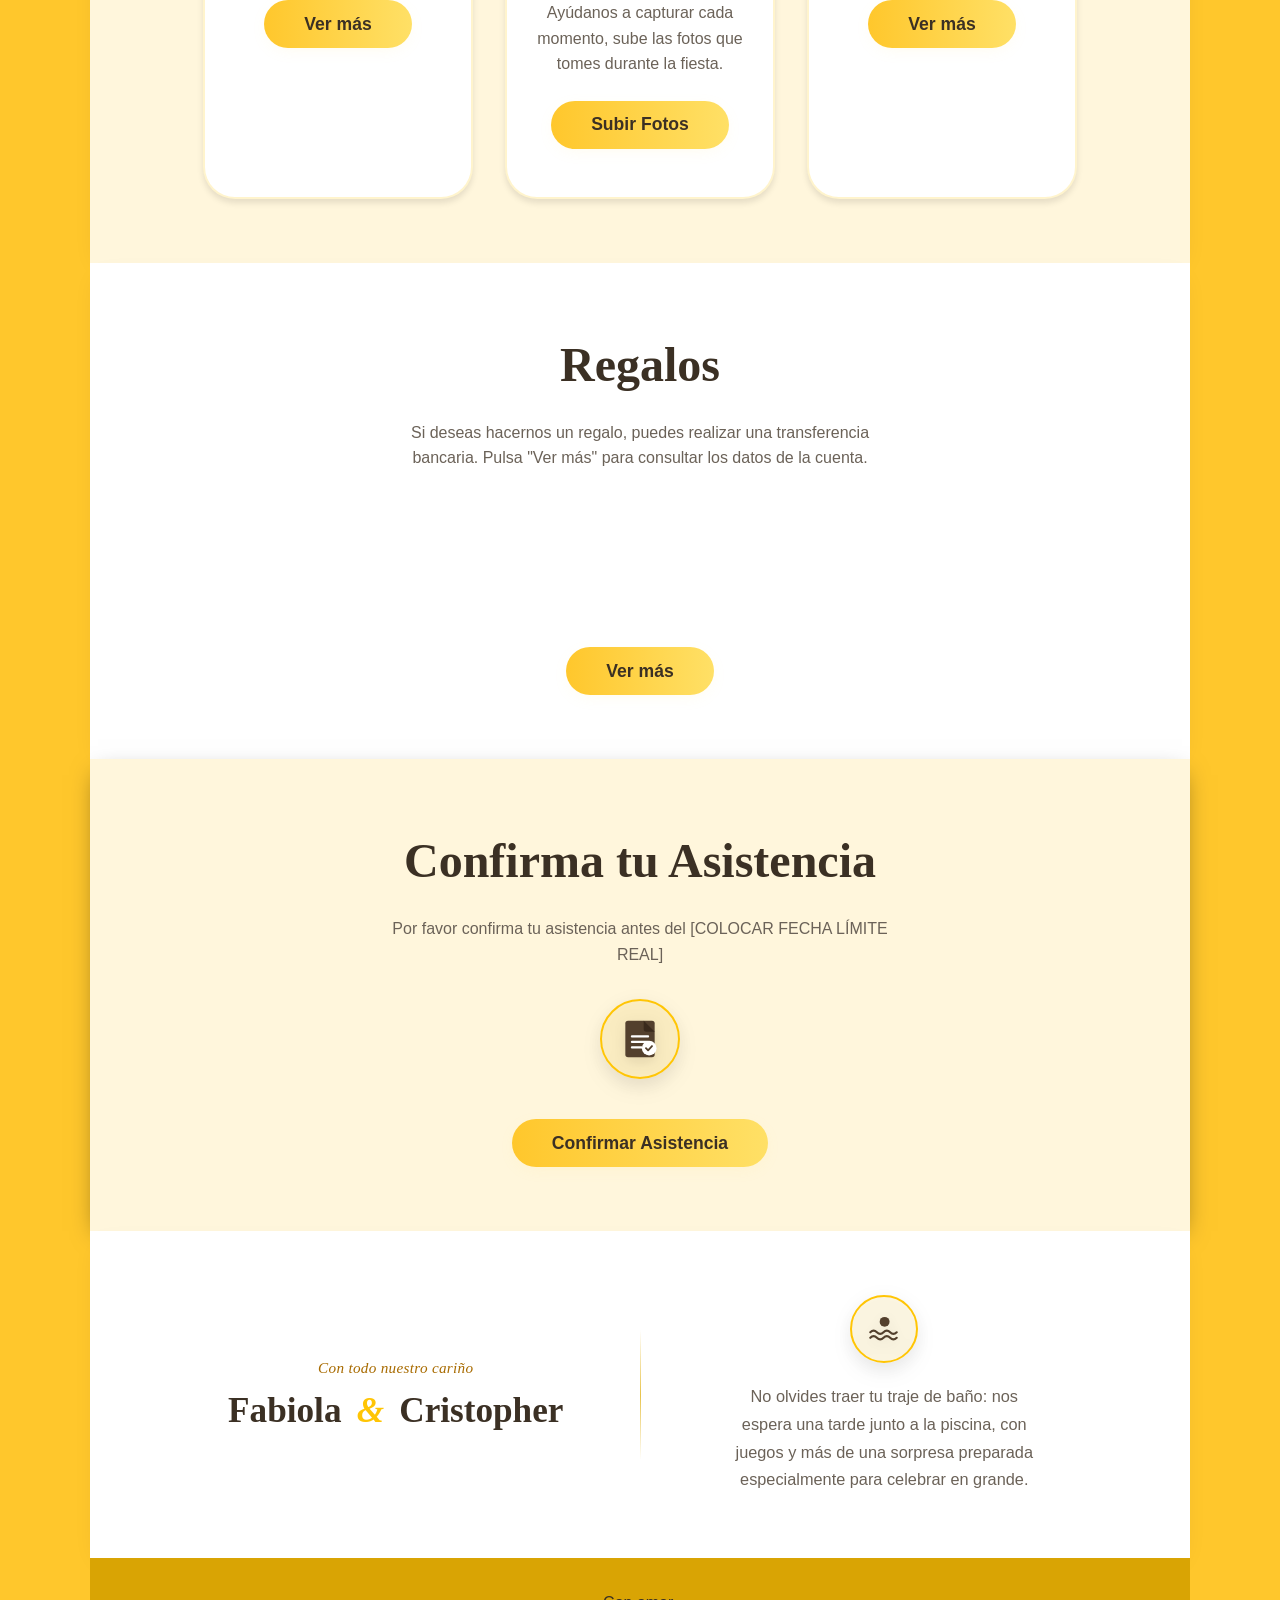
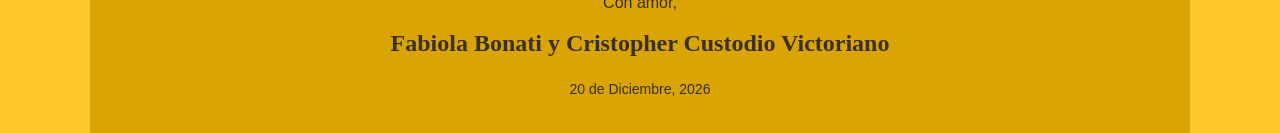
==== commit 019ff231: "Update index.html" ====
--- a/index.html
+++ b/index.html
@@ -181,7 +181,9 @@
 
         <!-- Hero Section -->
         <div class="hero-section">
-            <img class="hero-bg" src="https://raw.githubusercontent.com/invitacionesdigital-04/FabiolayCristopher/main/foto0.jpg" alt="Portada boda Fabiola y Cristopher">
+            <video class="hero-bg" autoplay muted loop playsinline preload="auto" poster="https://raw.githubusercontent.com/invitacionesdigital-04/FabiolayCristopher/main/foto0.jpg">
+                <source src="https://raw.githubusercontent.com/invitacionesdigital-04/FabiolayCristopher/main/video0.mp4" type="video/mp4">
+            </video>
             <div class="hero-overlay"></div>
             <div class="top-garland">
                 <img src="https://raw.githubusercontent.com/invitacionesdigital-04/FabiolayCristopher/main/separador-girasoles.png" alt="">
--- a/CCSB.css
+++ b/CCSB.css
@@ -808,9 +808,10 @@
 /* Decorative gold quotes above and below */
 .quote { 
     position: relative; 
-    margin-top: 3.5rem;
+    margin-top: 1.5rem;
     font-size: 1.3rem;
     font-weight: 400;
+    transform: translateY(4rem);
 }
 .quote::before, .quote::after {
     position: absolute; left: 50%; transform: translateX(-50%); color: #FFC72C; font-family: 'Playfair Display', serif;
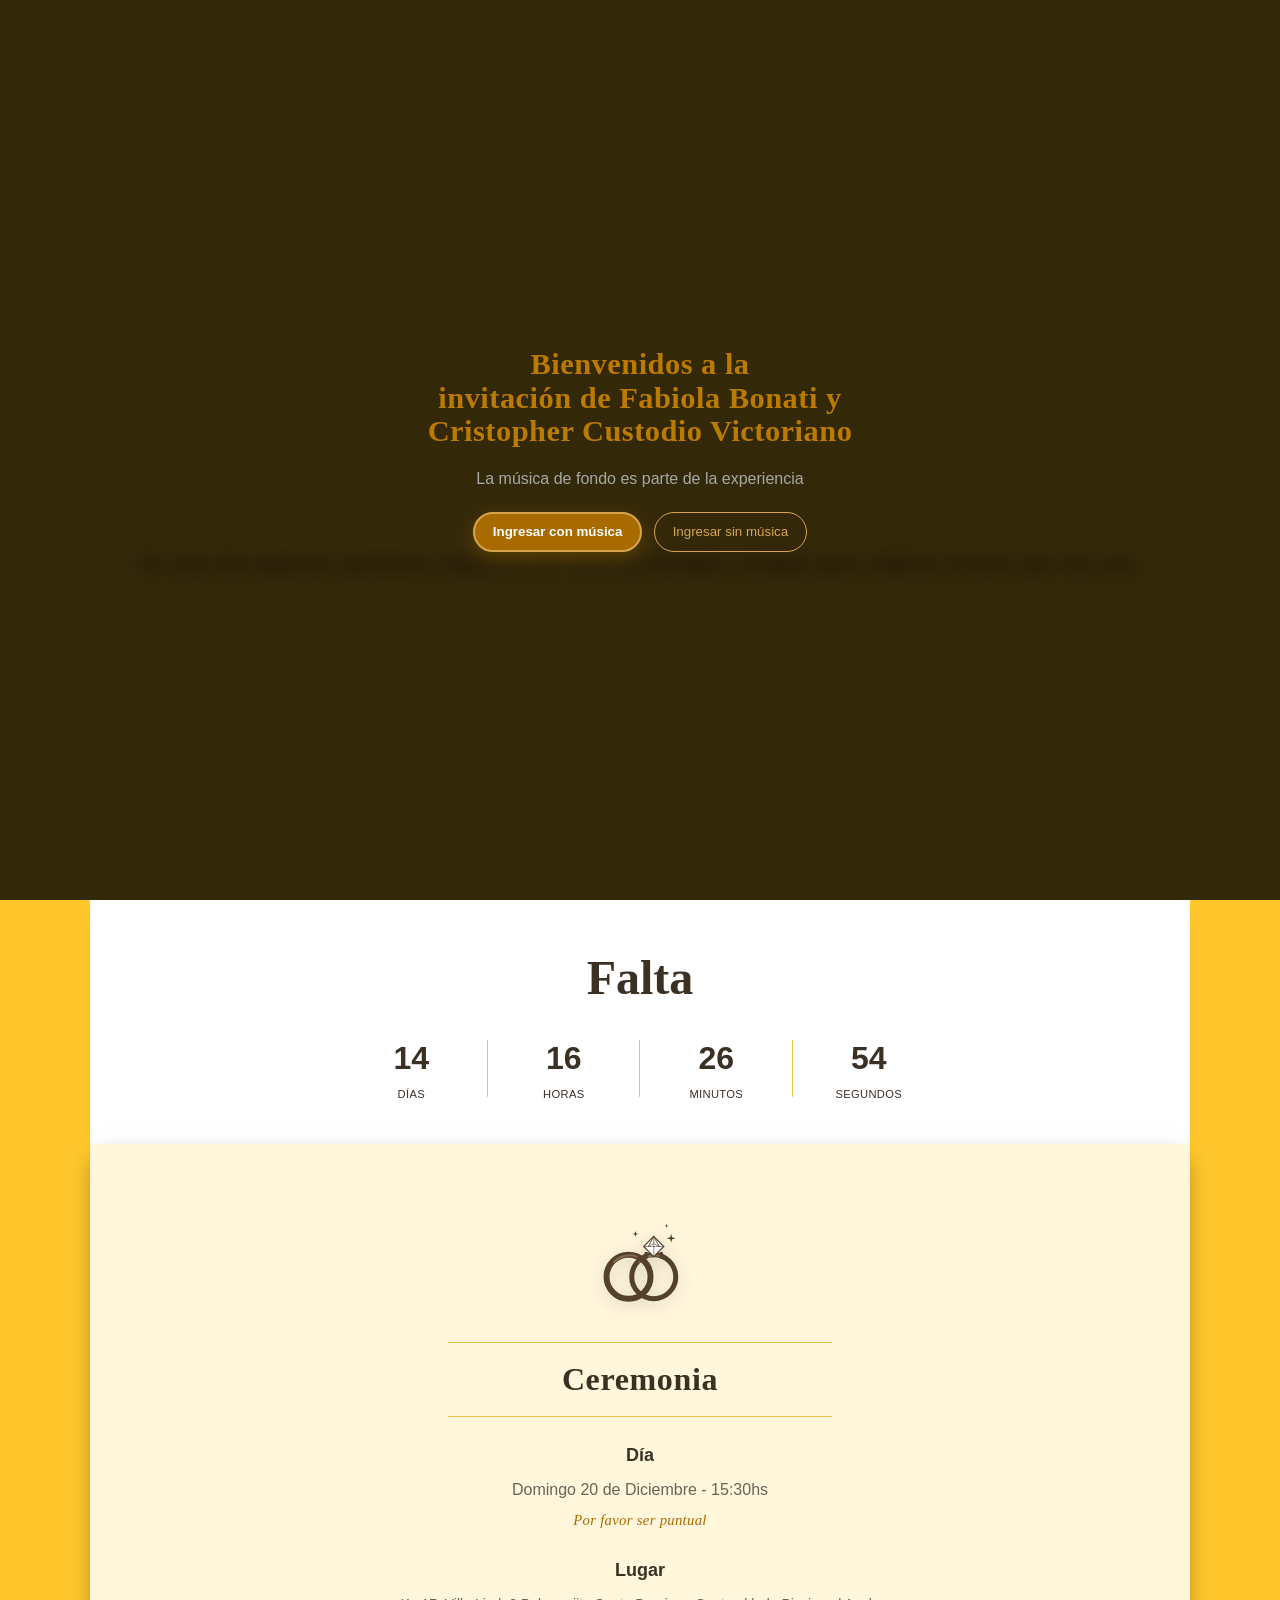
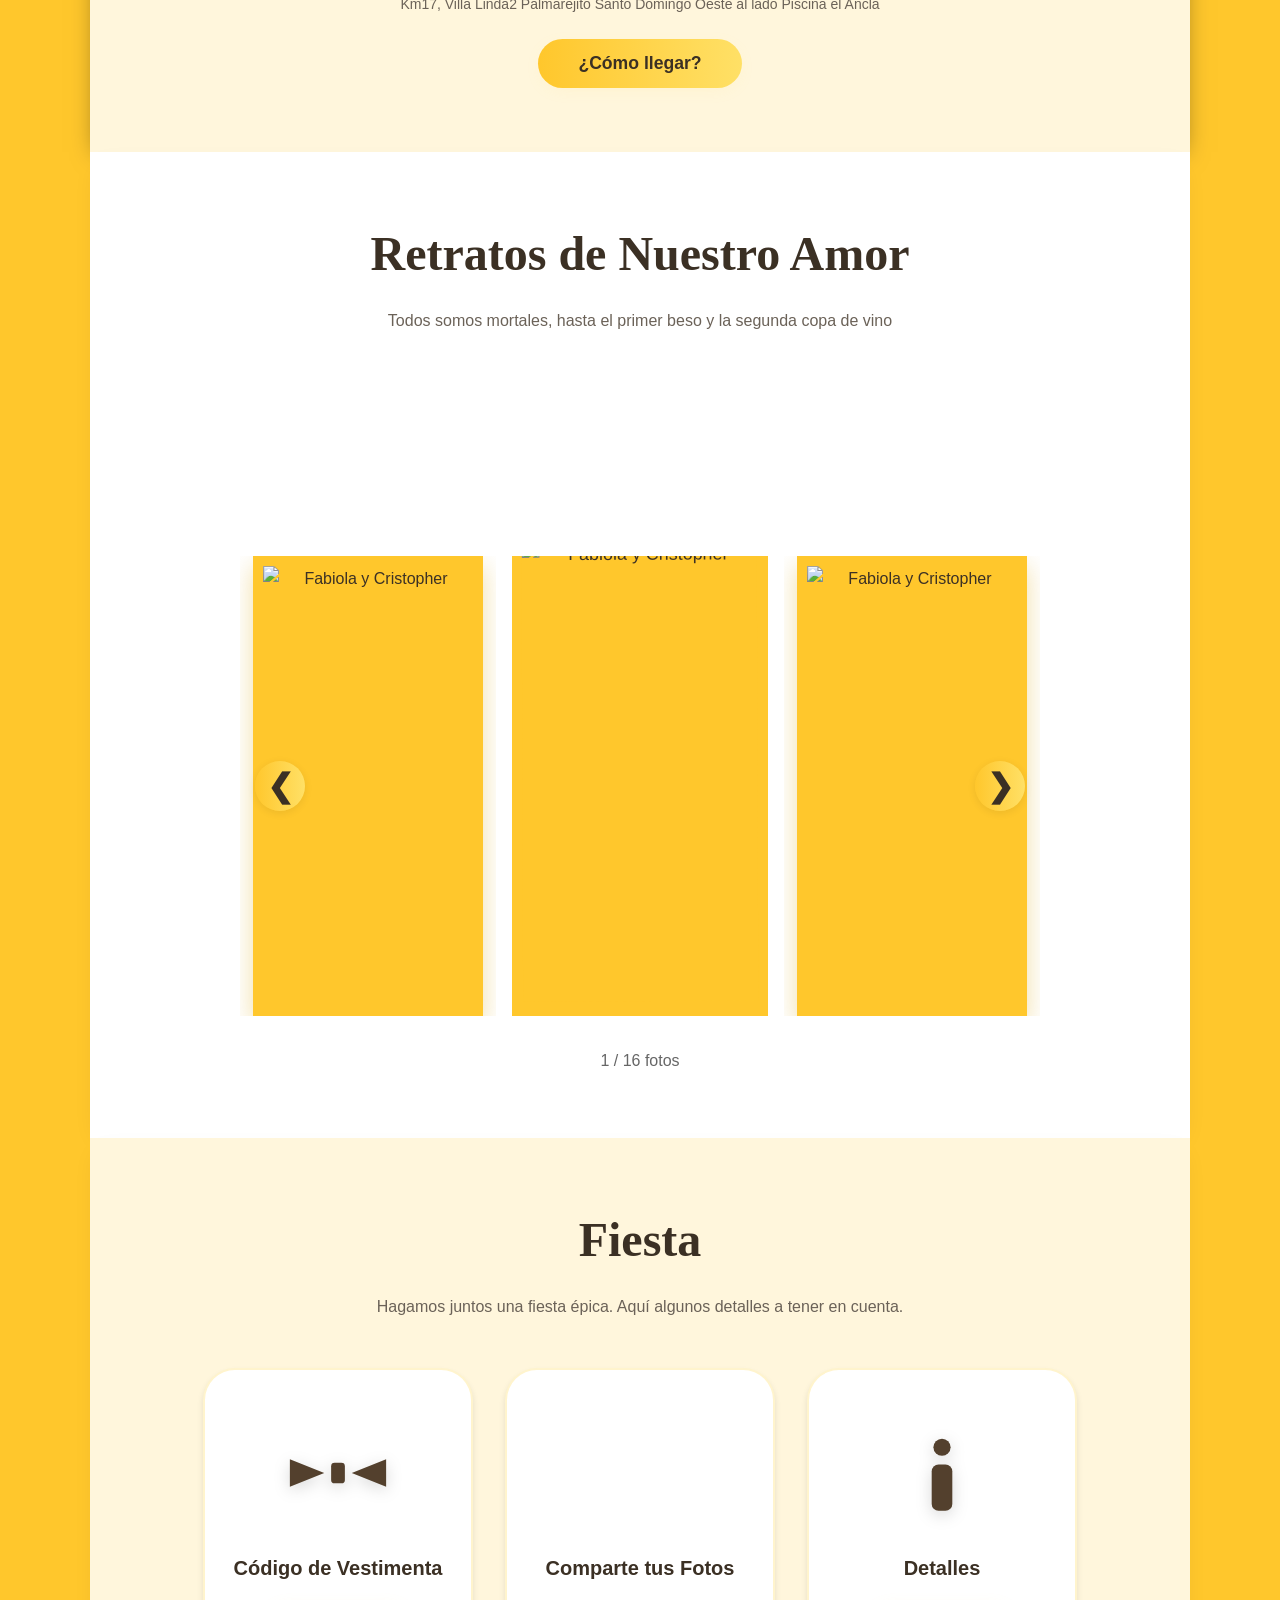
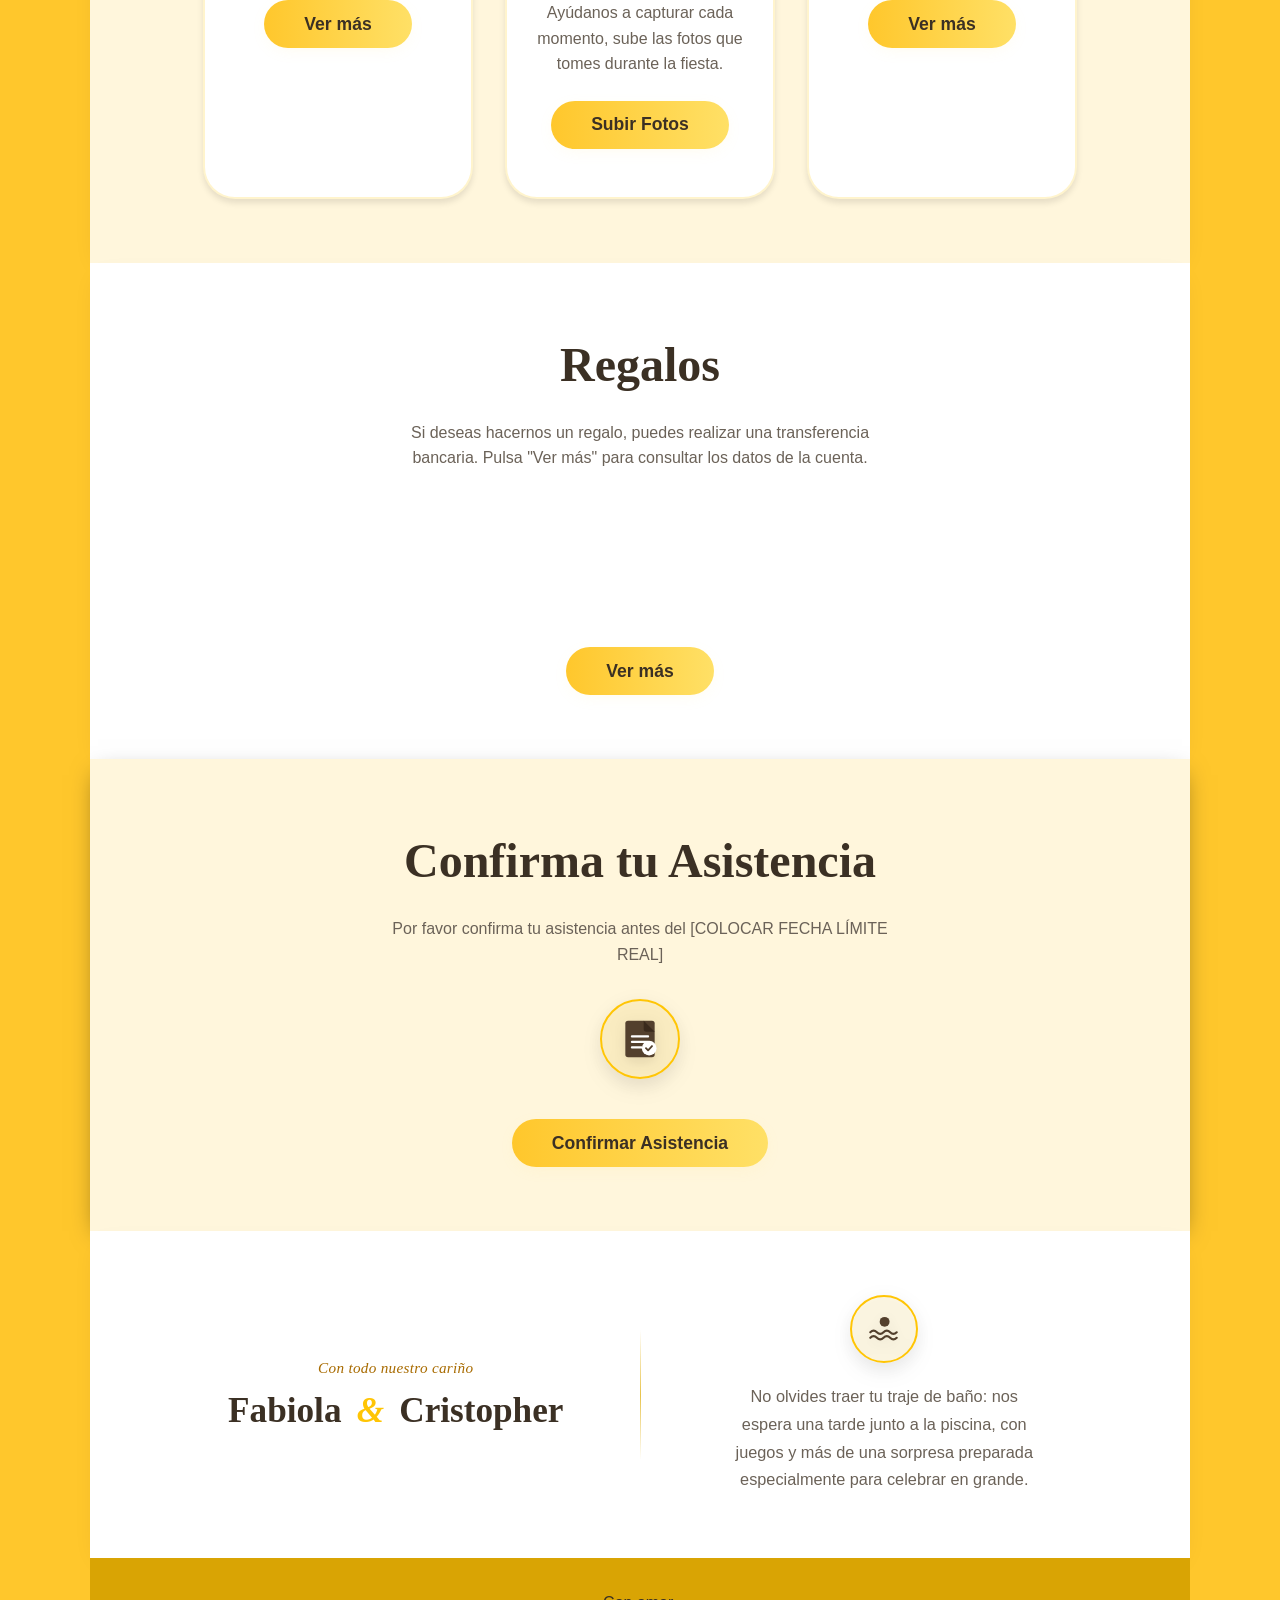
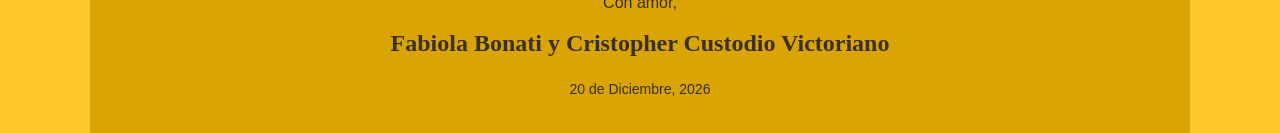
==== commit f8abea2b: "Update index.html" ====
--- a/index.html
+++ b/index.html
@@ -343,6 +343,12 @@
                       <div class="carousel-item">
                         <img class="framed-photo" src="https://raw.githubusercontent.com/invitacionesdigital-04/FabiolayCristopher/main/foto14.jpg" alt="Fabiola y Cristopher">
                       </div>
+                      <div class="carousel-item">
+                        <img class="framed-photo" src="https://raw.githubusercontent.com/invitacionesdigital-04/FabiolayCristopher/main/foto15.jpg" alt="Fabiola y Cristopher">
+                      </div>
+                      <div class="carousel-item">
+                        <img class="framed-photo" src="https://raw.githubusercontent.com/invitacionesdigital-04/FabiolayCristopher/main/foto16.jpg" alt="Fabiola y Cristopher">
+                      </div>
                     </div>
                   </div>
                   <button class="carousel-btn carousel-next" id="nextBtn">❯</button>
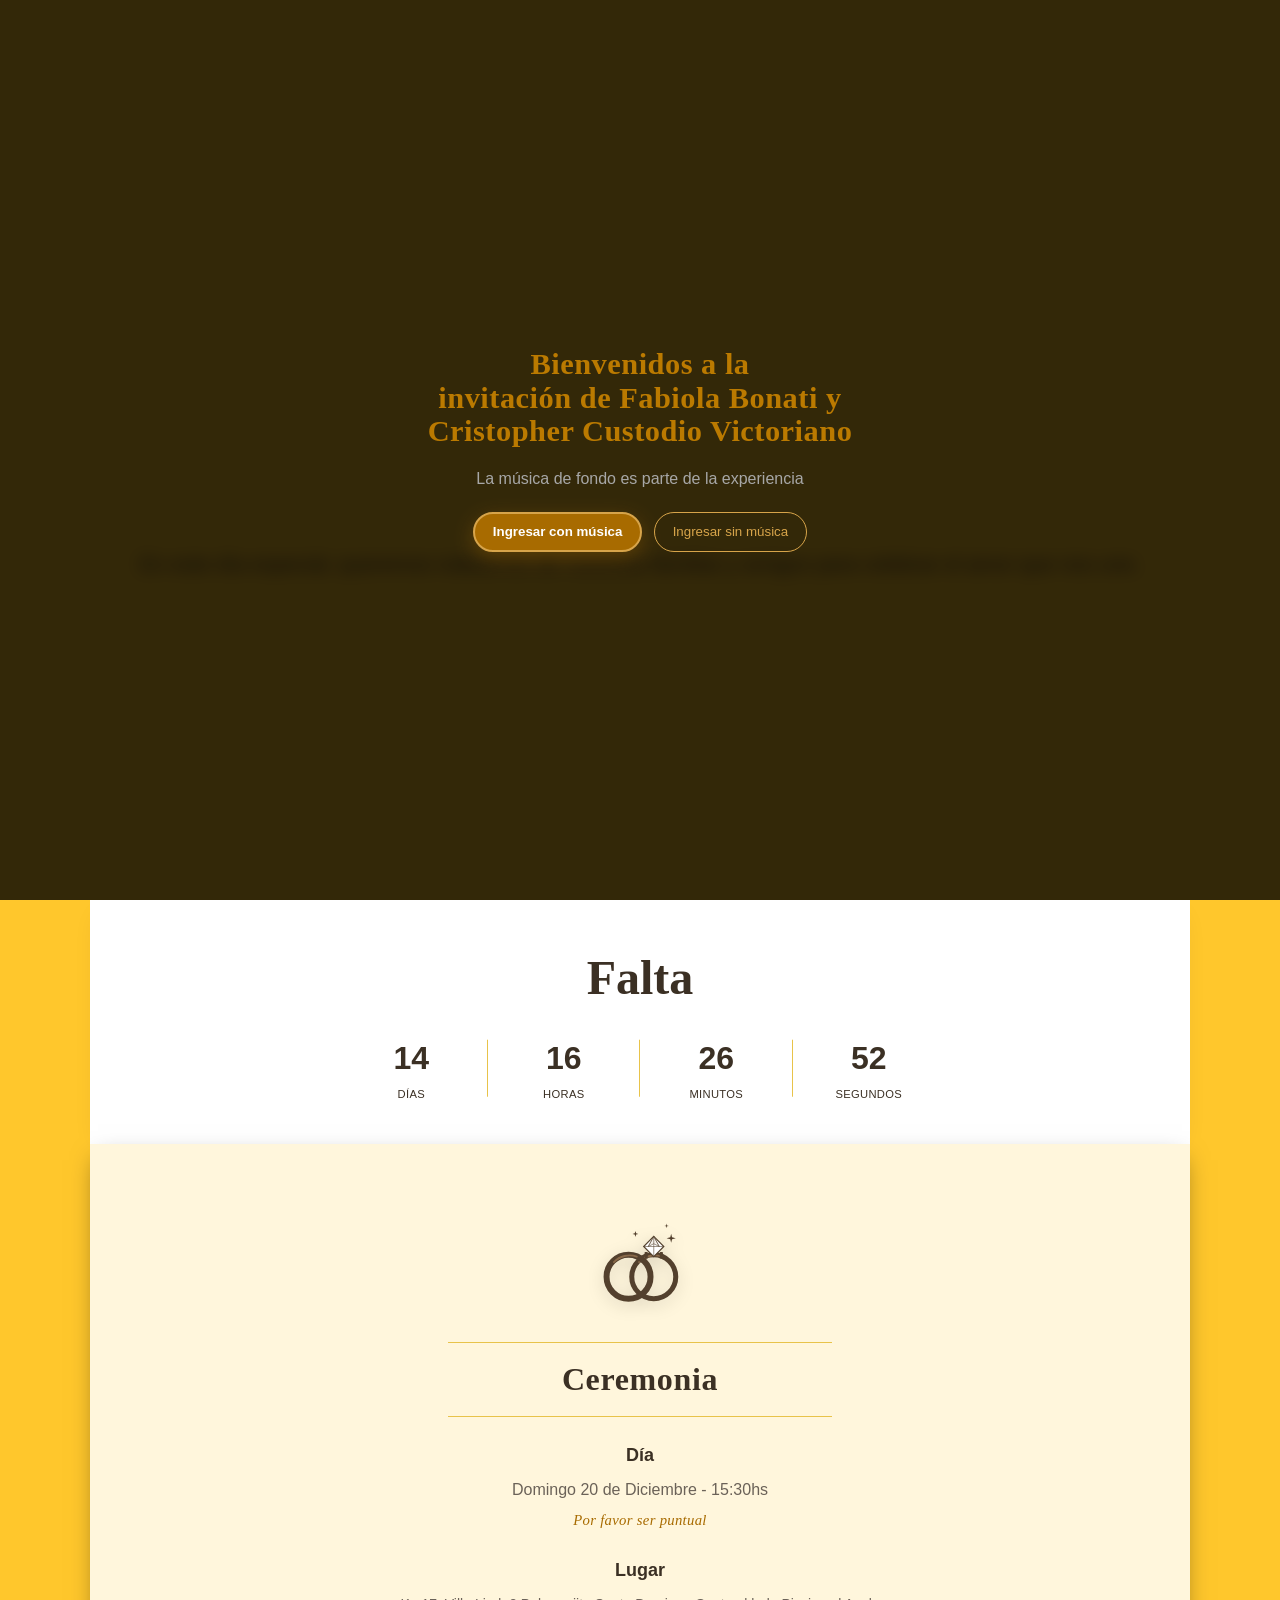
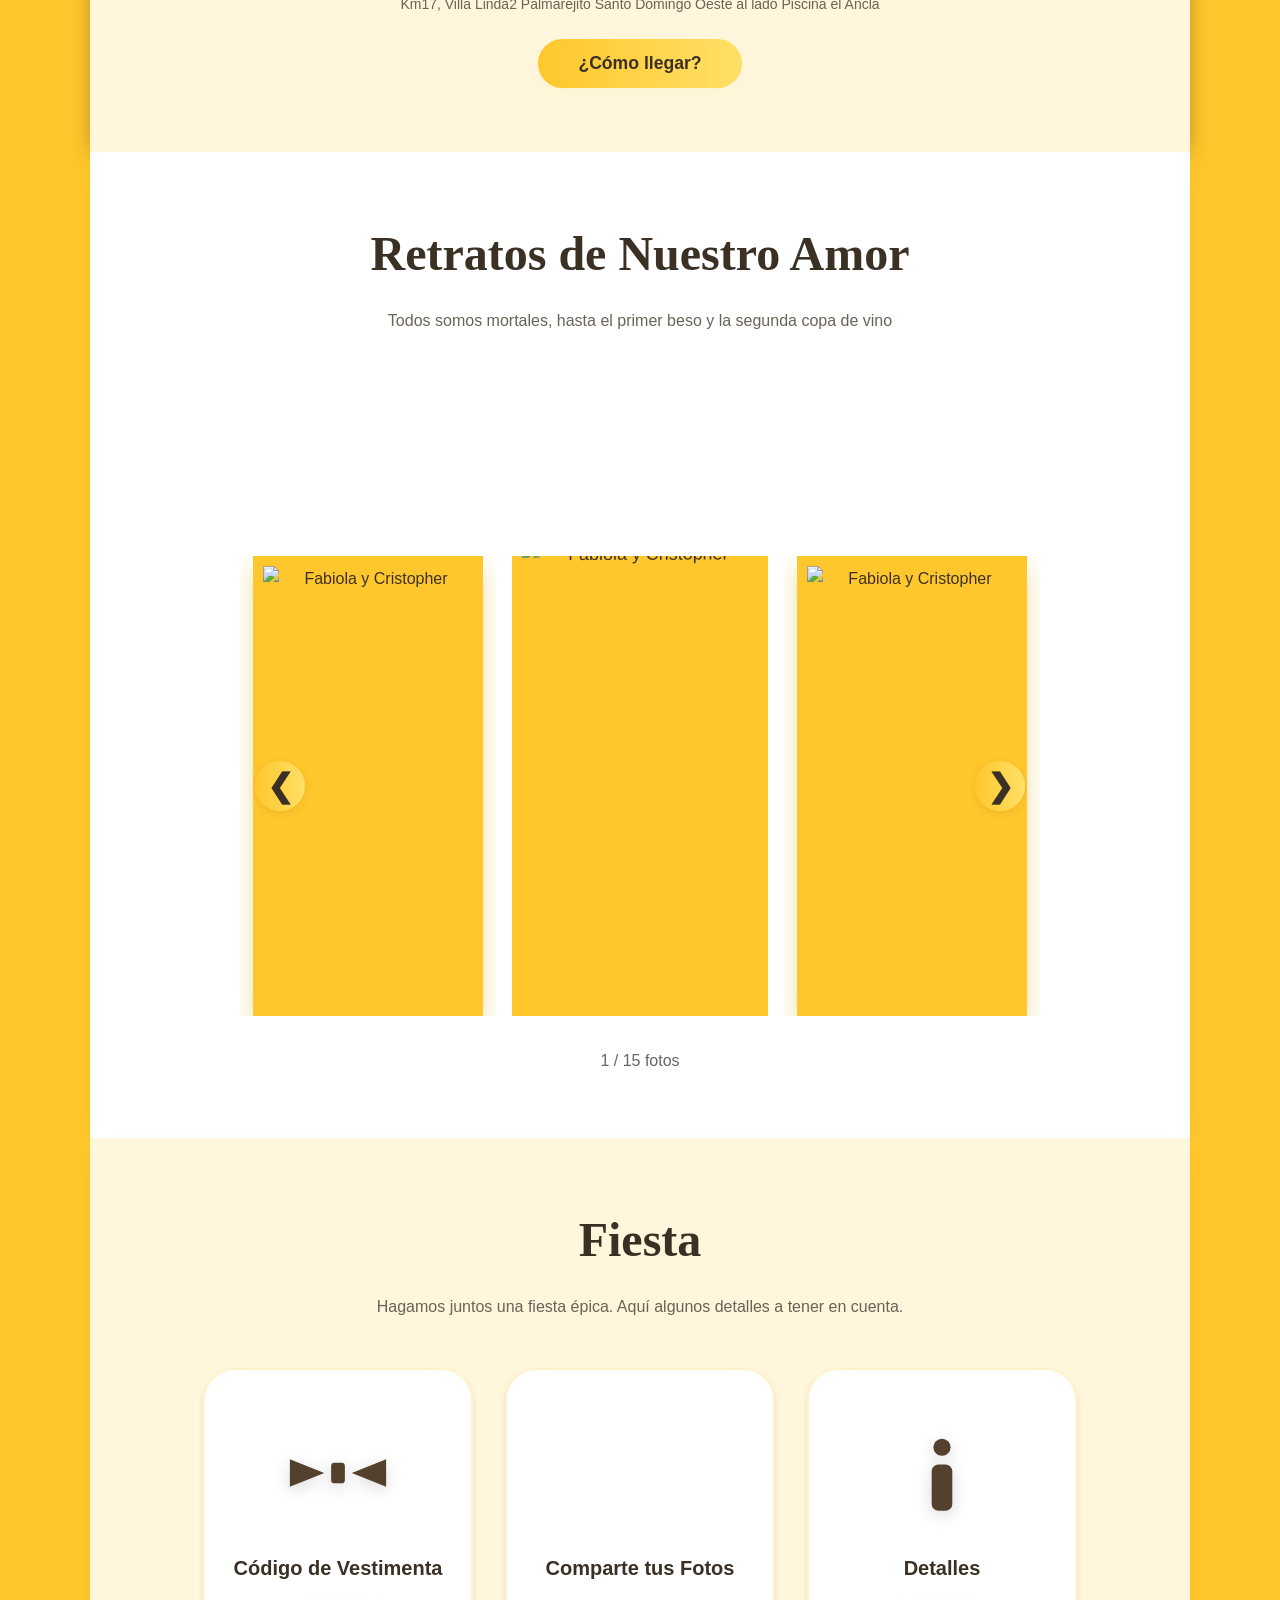
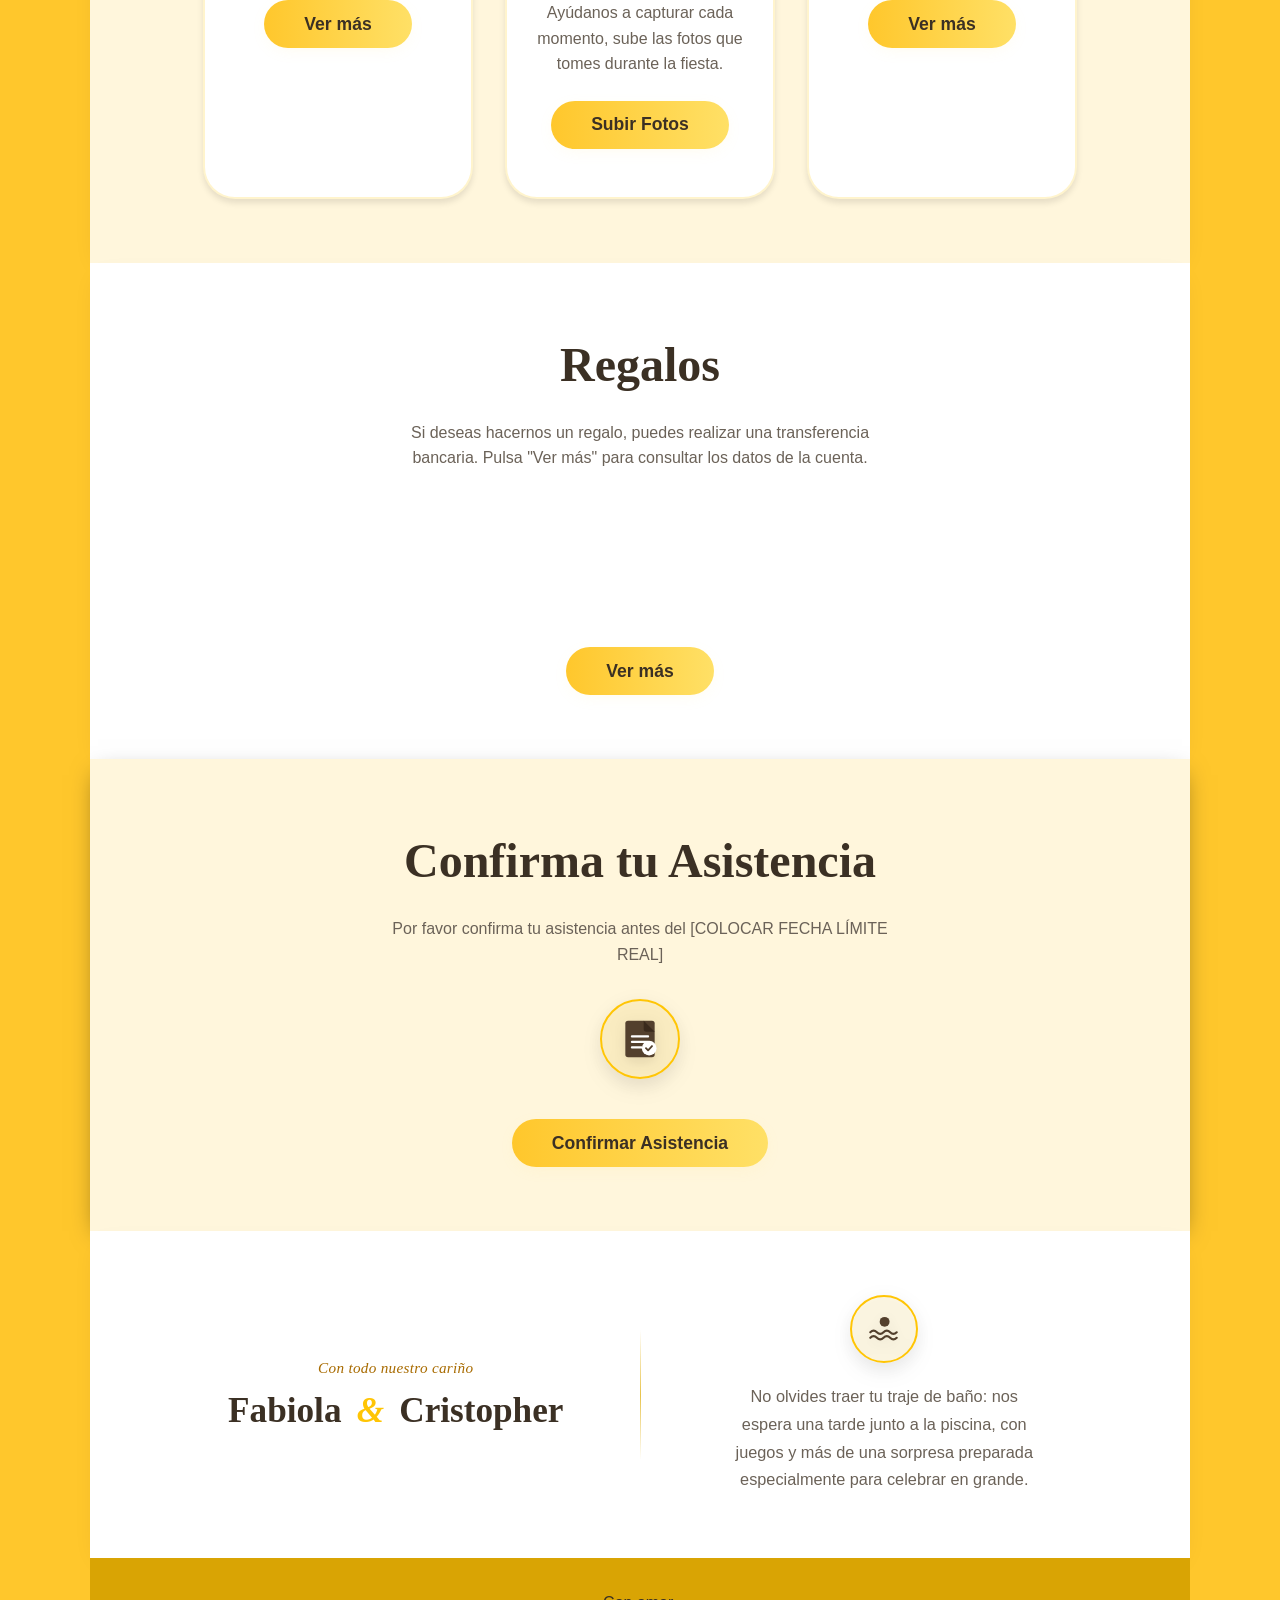
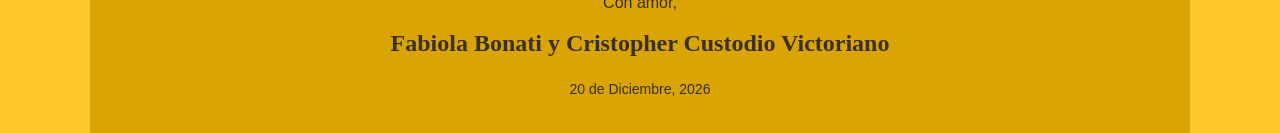
==== commit 02a603d8: "Update index.html" ====
--- a/index.html
+++ b/index.html
@@ -346,9 +346,6 @@
                       <div class="carousel-item">
                         <img class="framed-photo" src="https://raw.githubusercontent.com/invitacionesdigital-04/FabiolayCristopher/main/foto15.jpg" alt="Fabiola y Cristopher">
                       </div>
-                      <div class="carousel-item">
-                        <img class="framed-photo" src="https://raw.githubusercontent.com/invitacionesdigital-04/FabiolayCristopher/main/foto16.jpg" alt="Fabiola y Cristopher">
-                      </div>
                     </div>
                   </div>
                   <button class="carousel-btn carousel-next" id="nextBtn">❯</button>
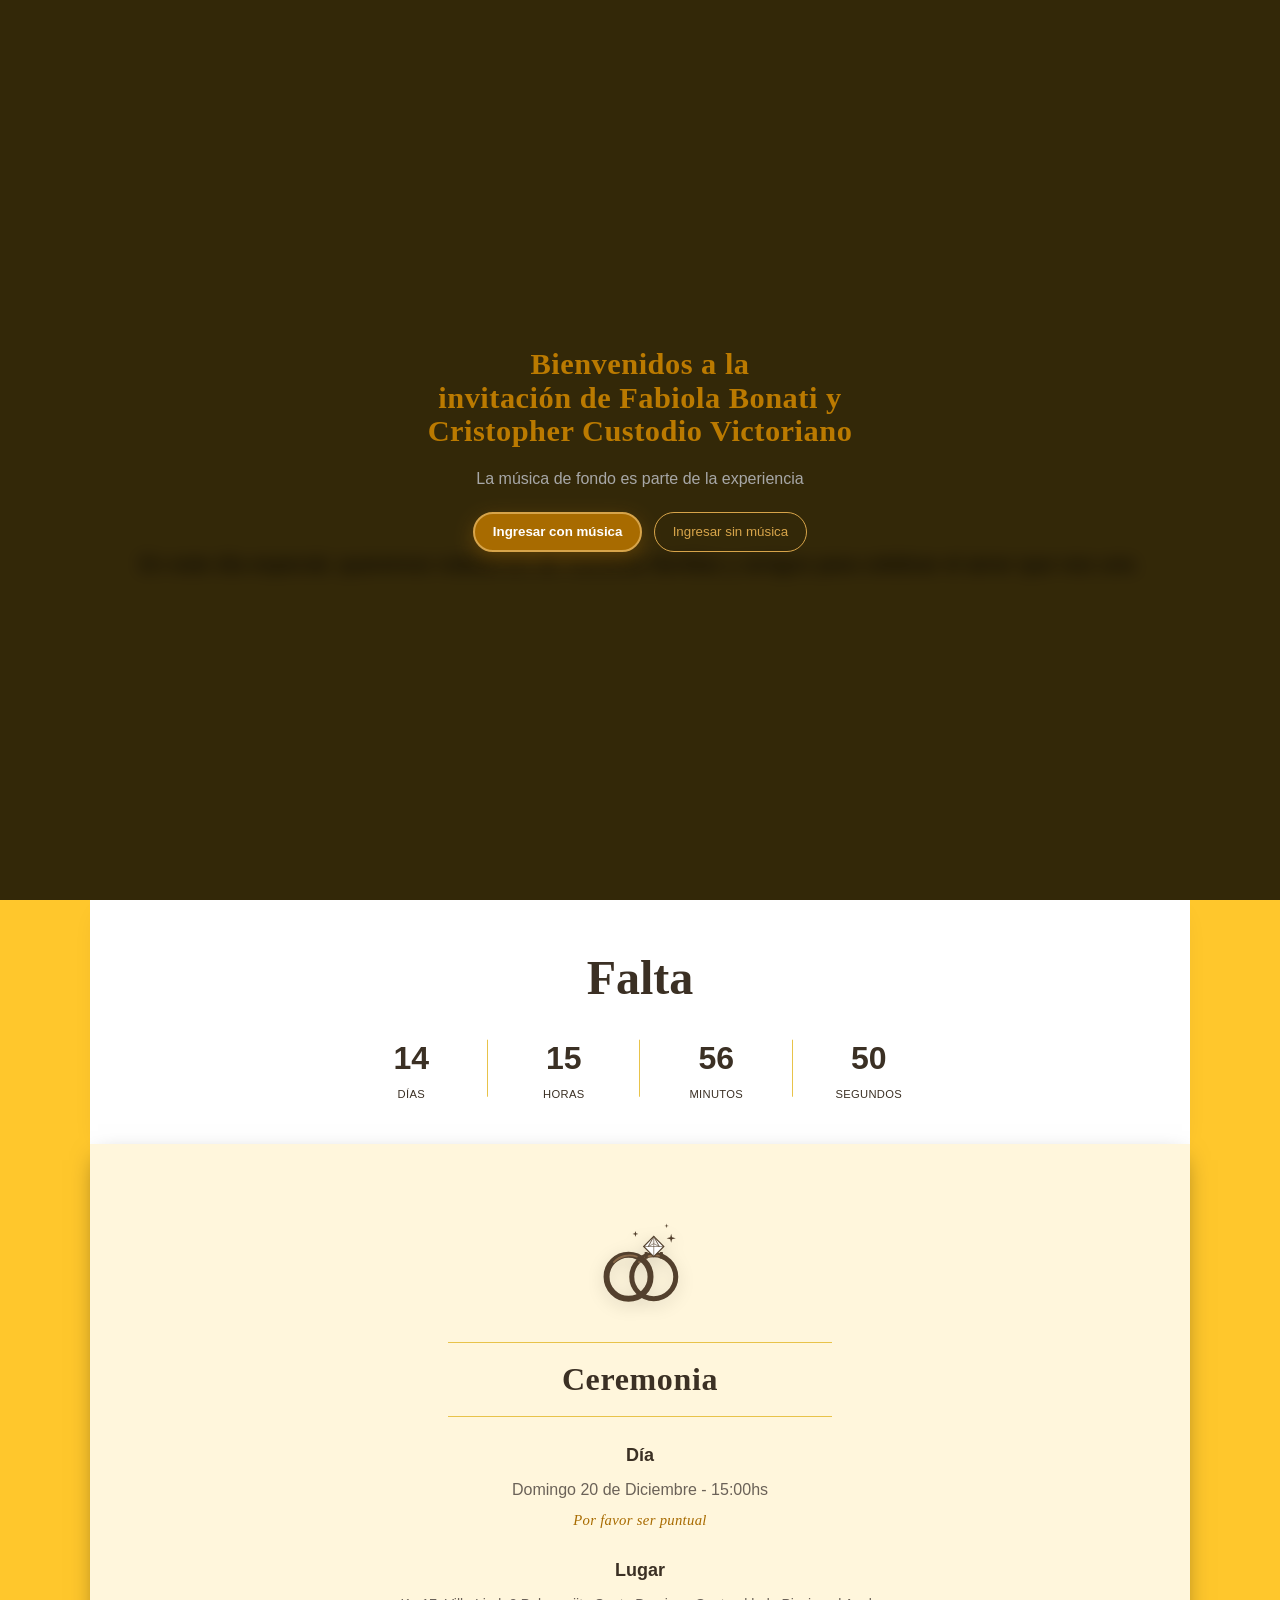
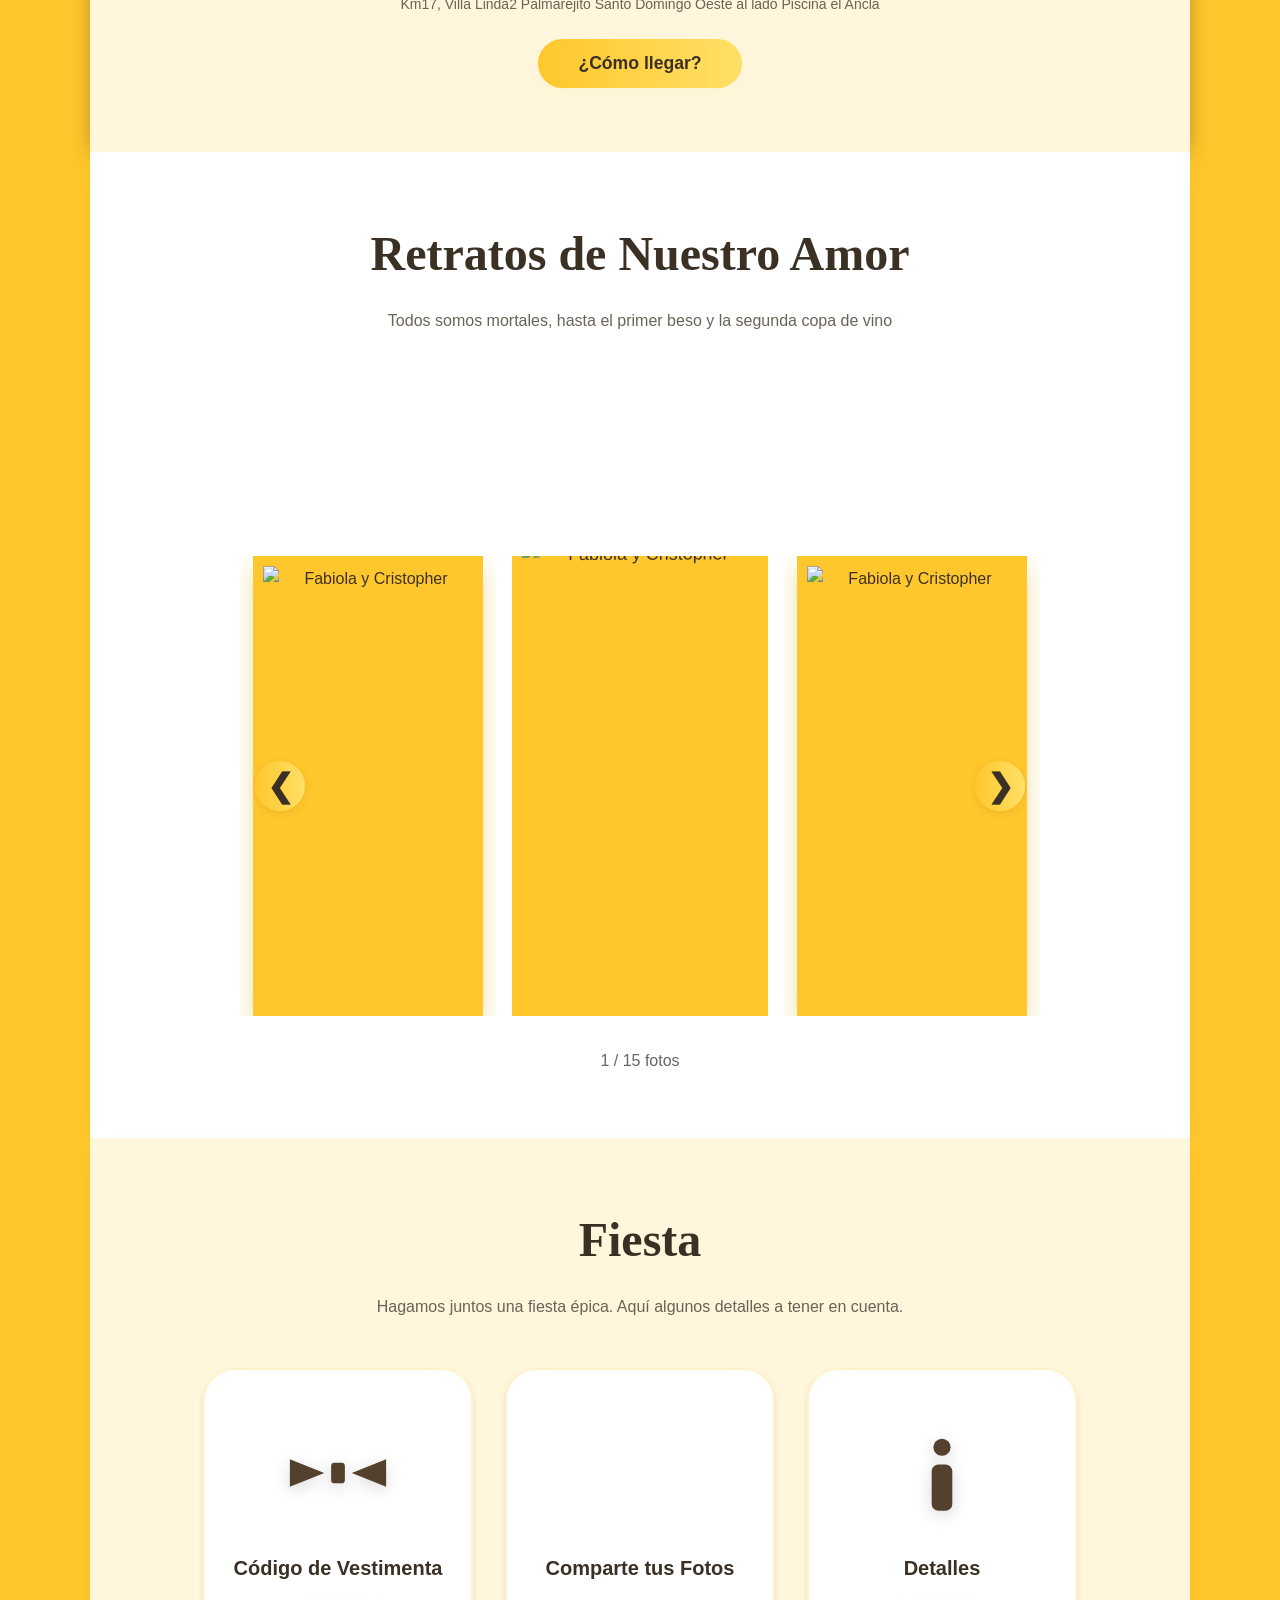
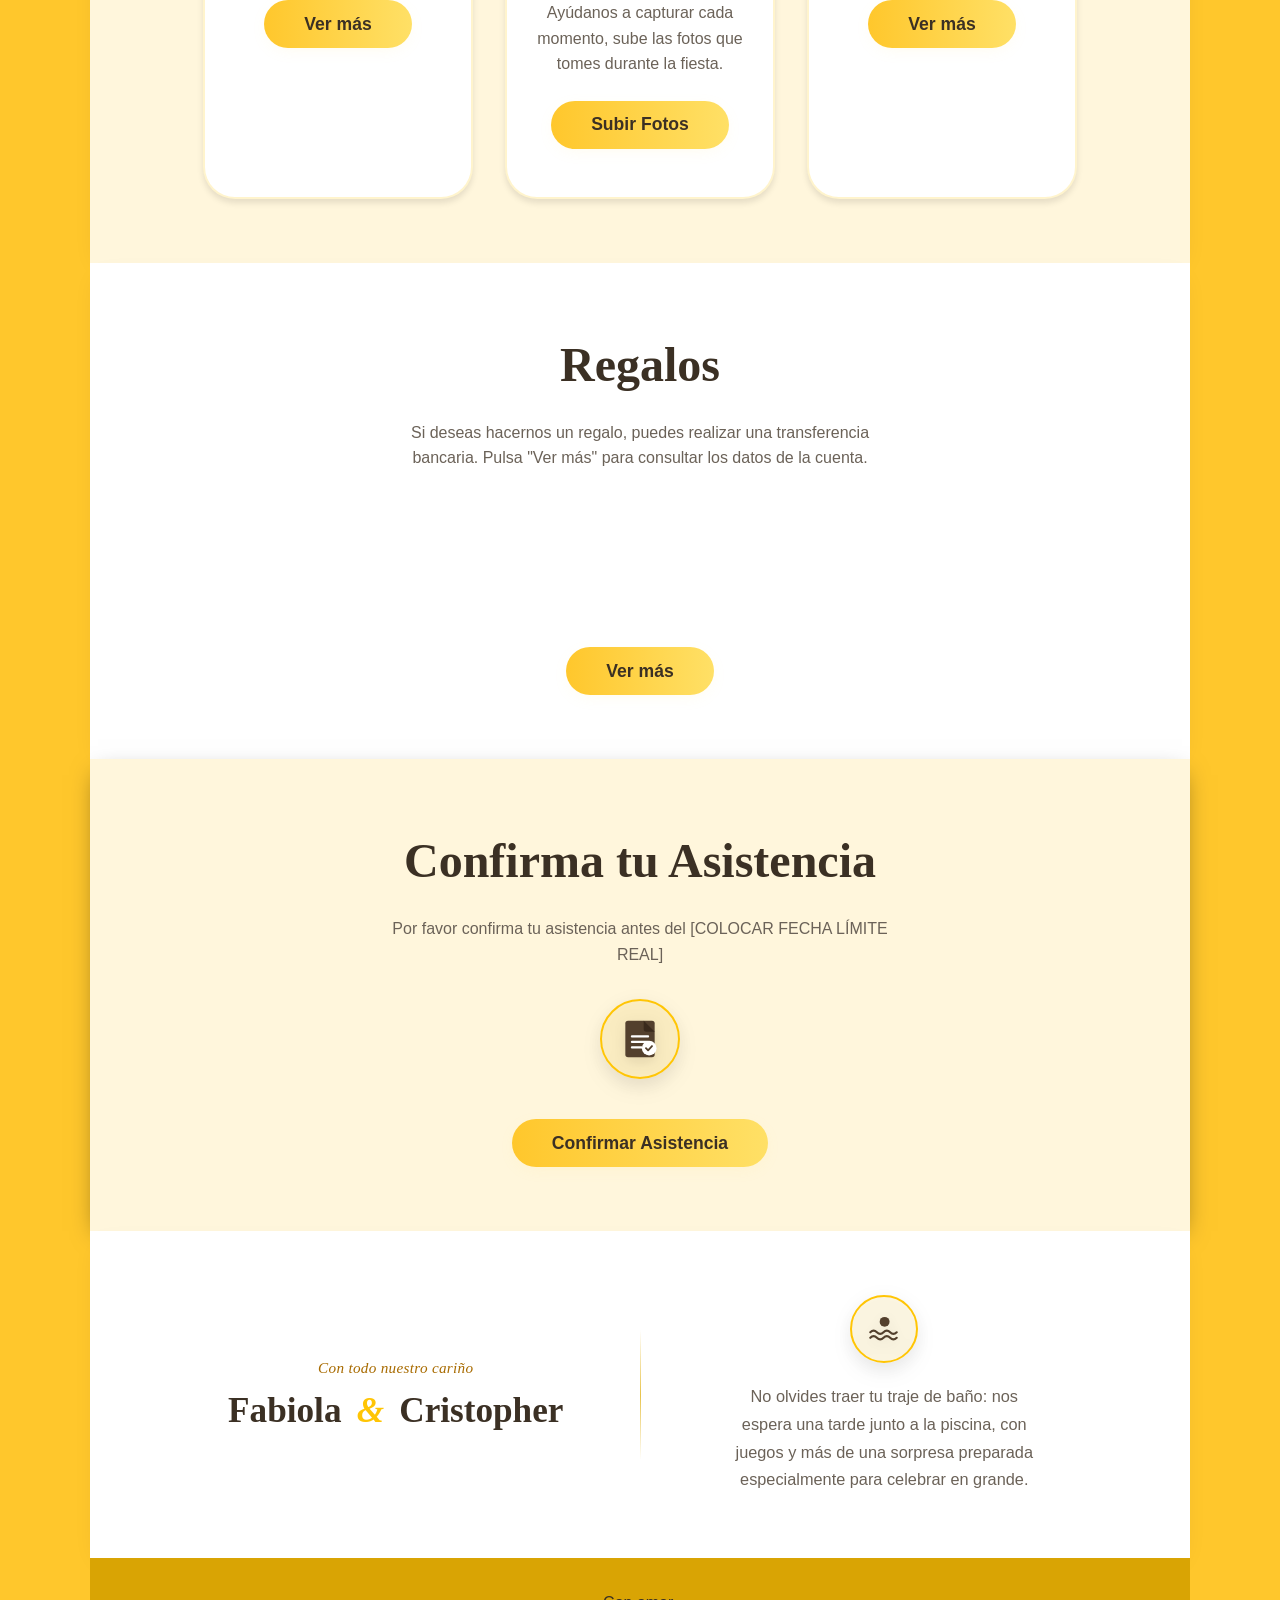
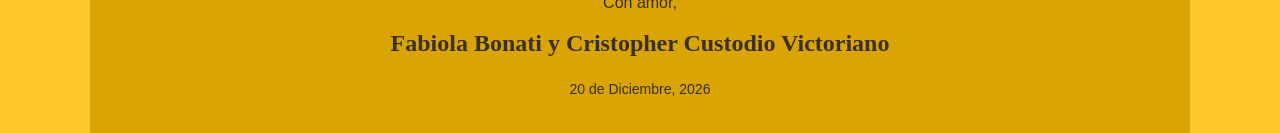
==== commit d289b0b3: "Update index.html" ====
--- a/index.html
+++ b/index.html
@@ -267,7 +267,7 @@
                     <h3 class="event-title">Ceremonia</h3>
                     <div class="event-details">
                         <h4>Día</h4>
-                        <p>Domingo 20 de Diciembre - 15:30hs</p>
+                        <p>Domingo 20 de Diciembre - 15:00hs</p>
                         <p class="event-punctuality">Por favor ser puntual</p>
                     </div>
                     <div class="event-details">
--- a/CCSB.css
+++ b/CCSB.css
@@ -342,7 +342,7 @@
     align-items: center;
     justify-content: center;
     text-align: center;
-    color: hsl(var(--foreground));
+    color: #000000;
     padding: 1rem;
     box-sizing: border-box;
 }
